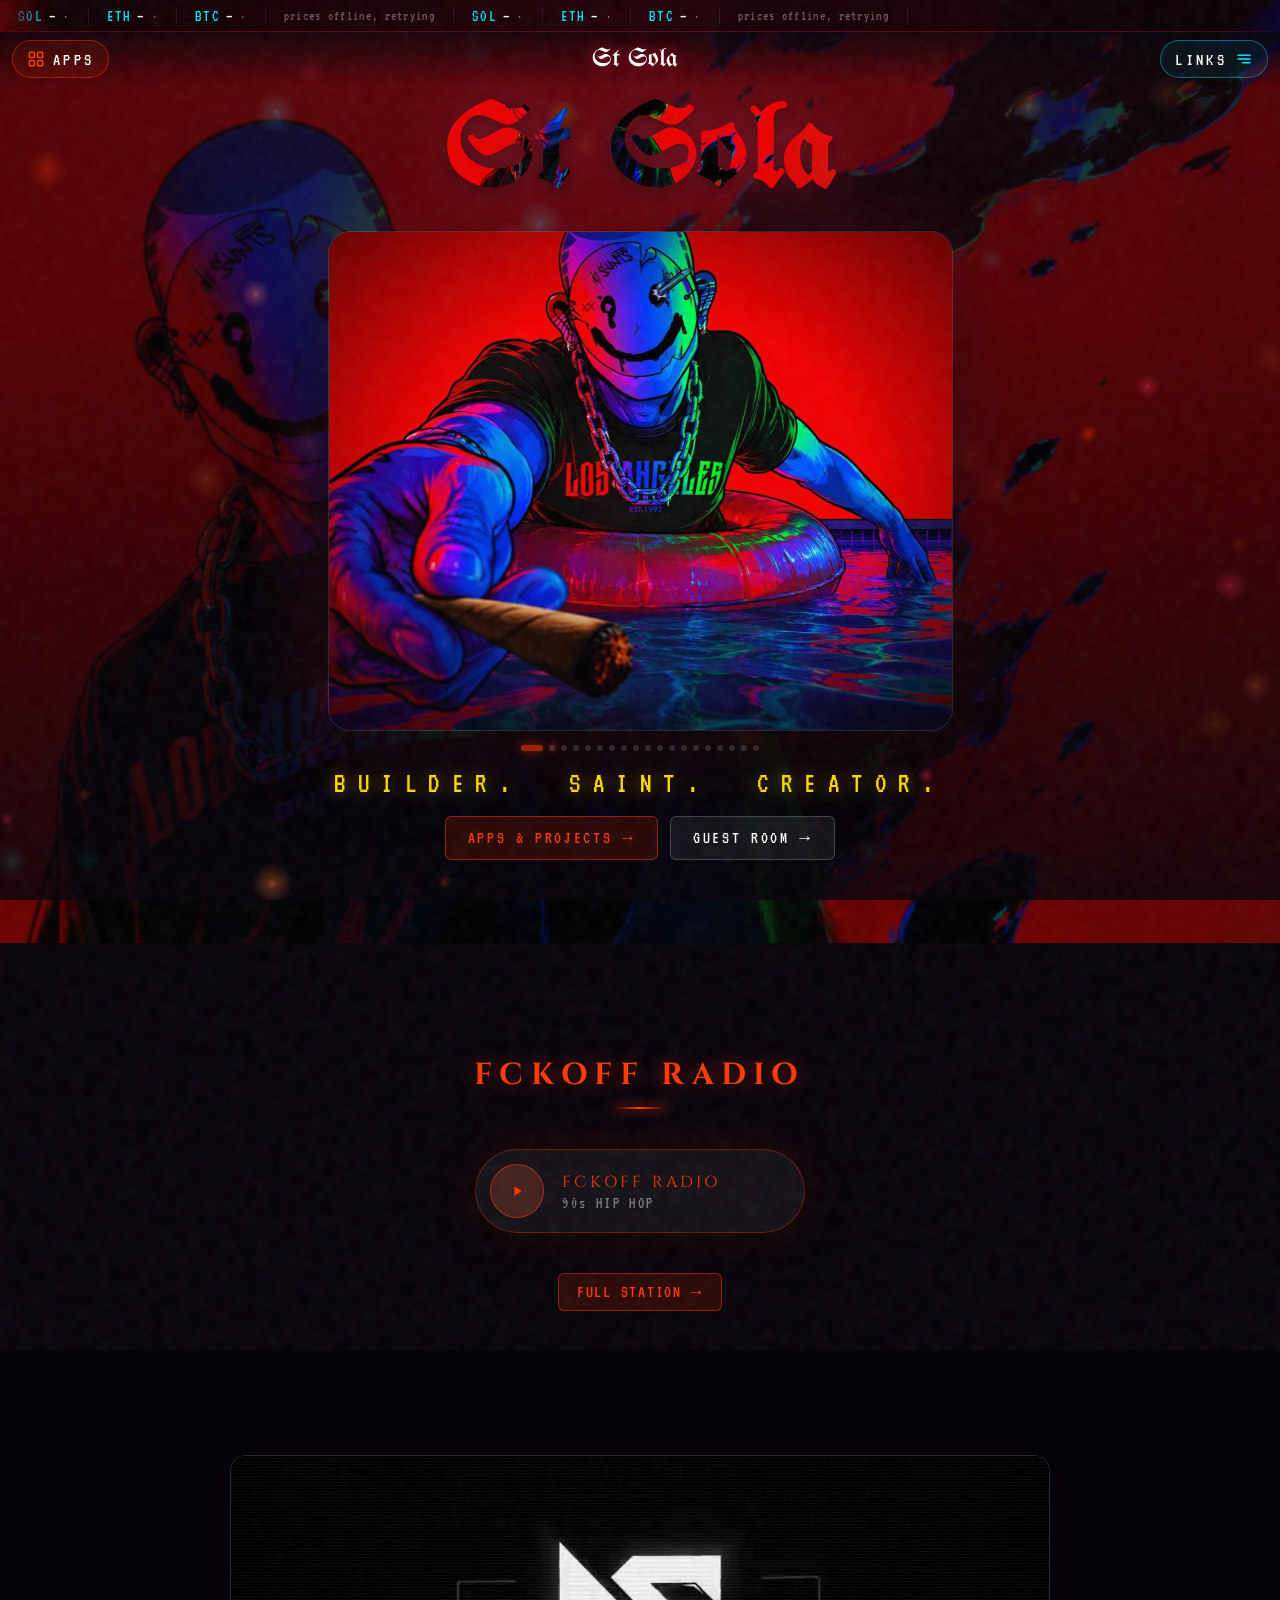
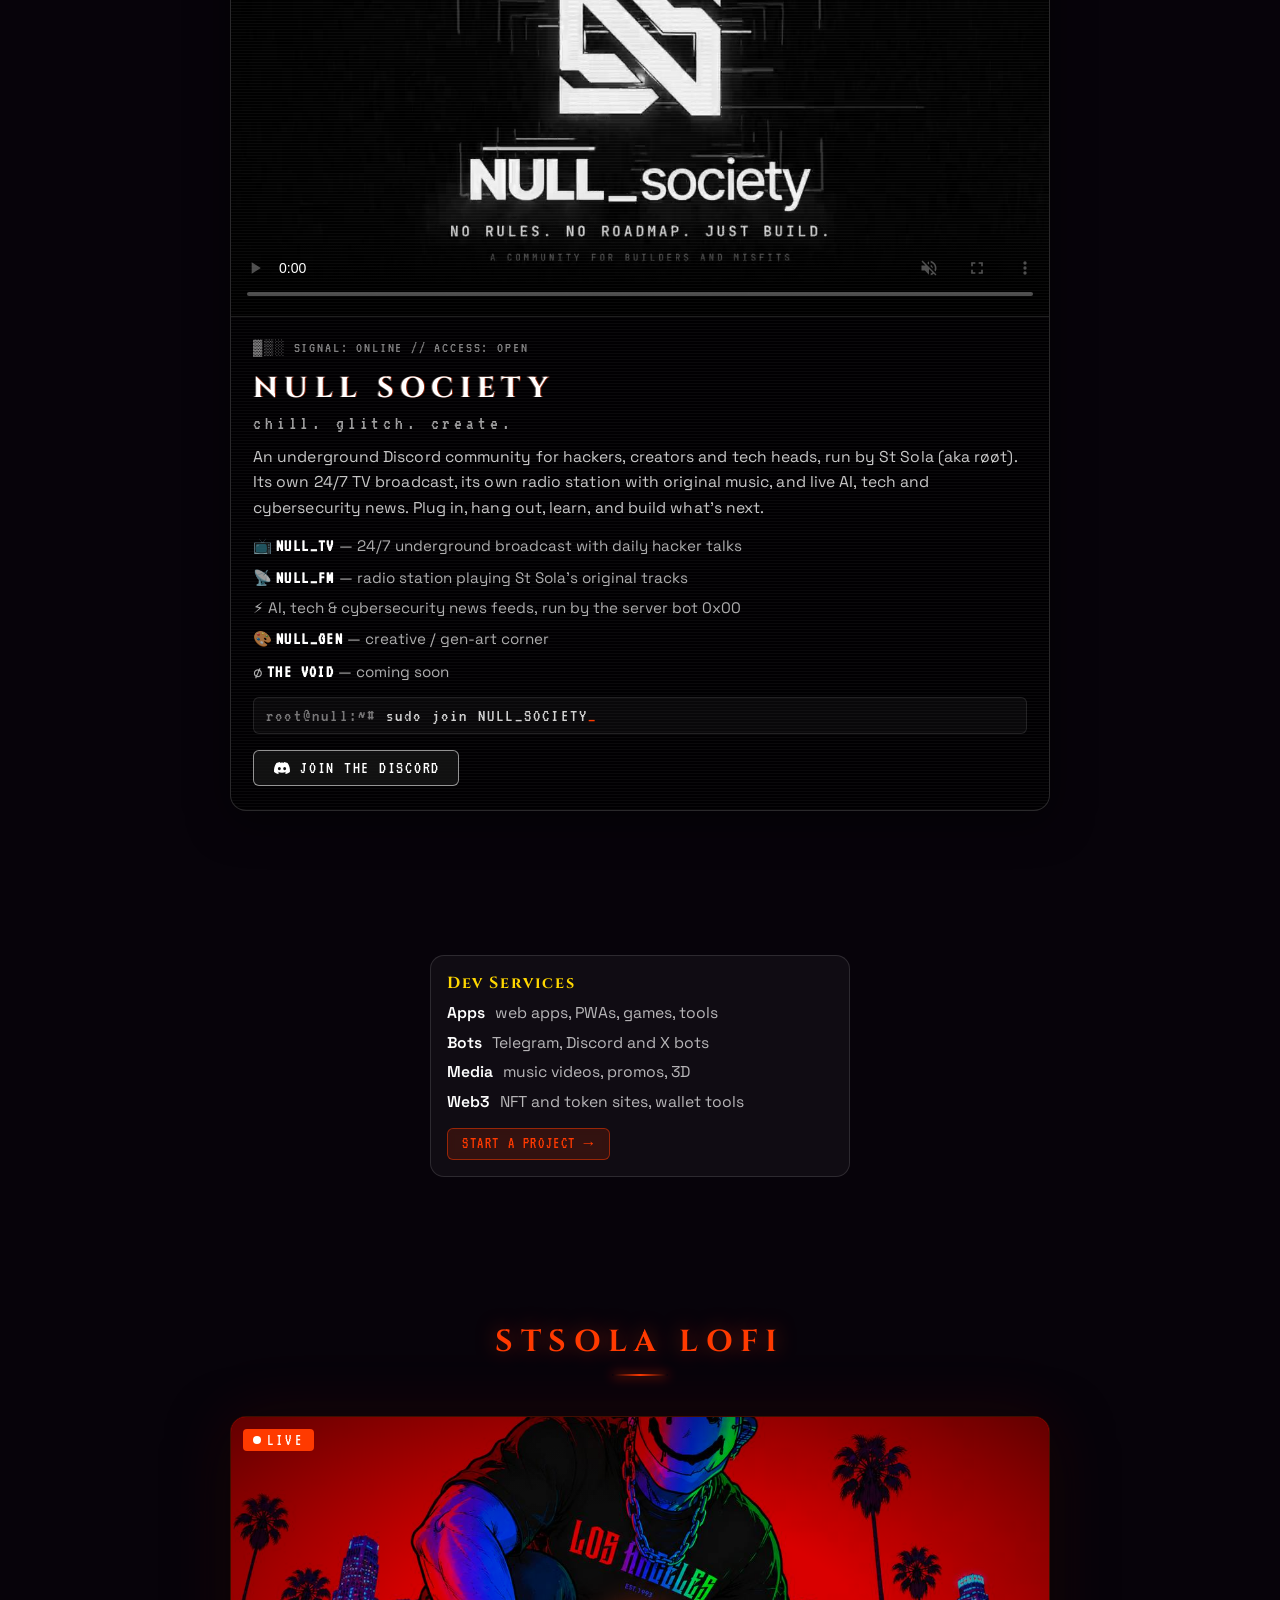
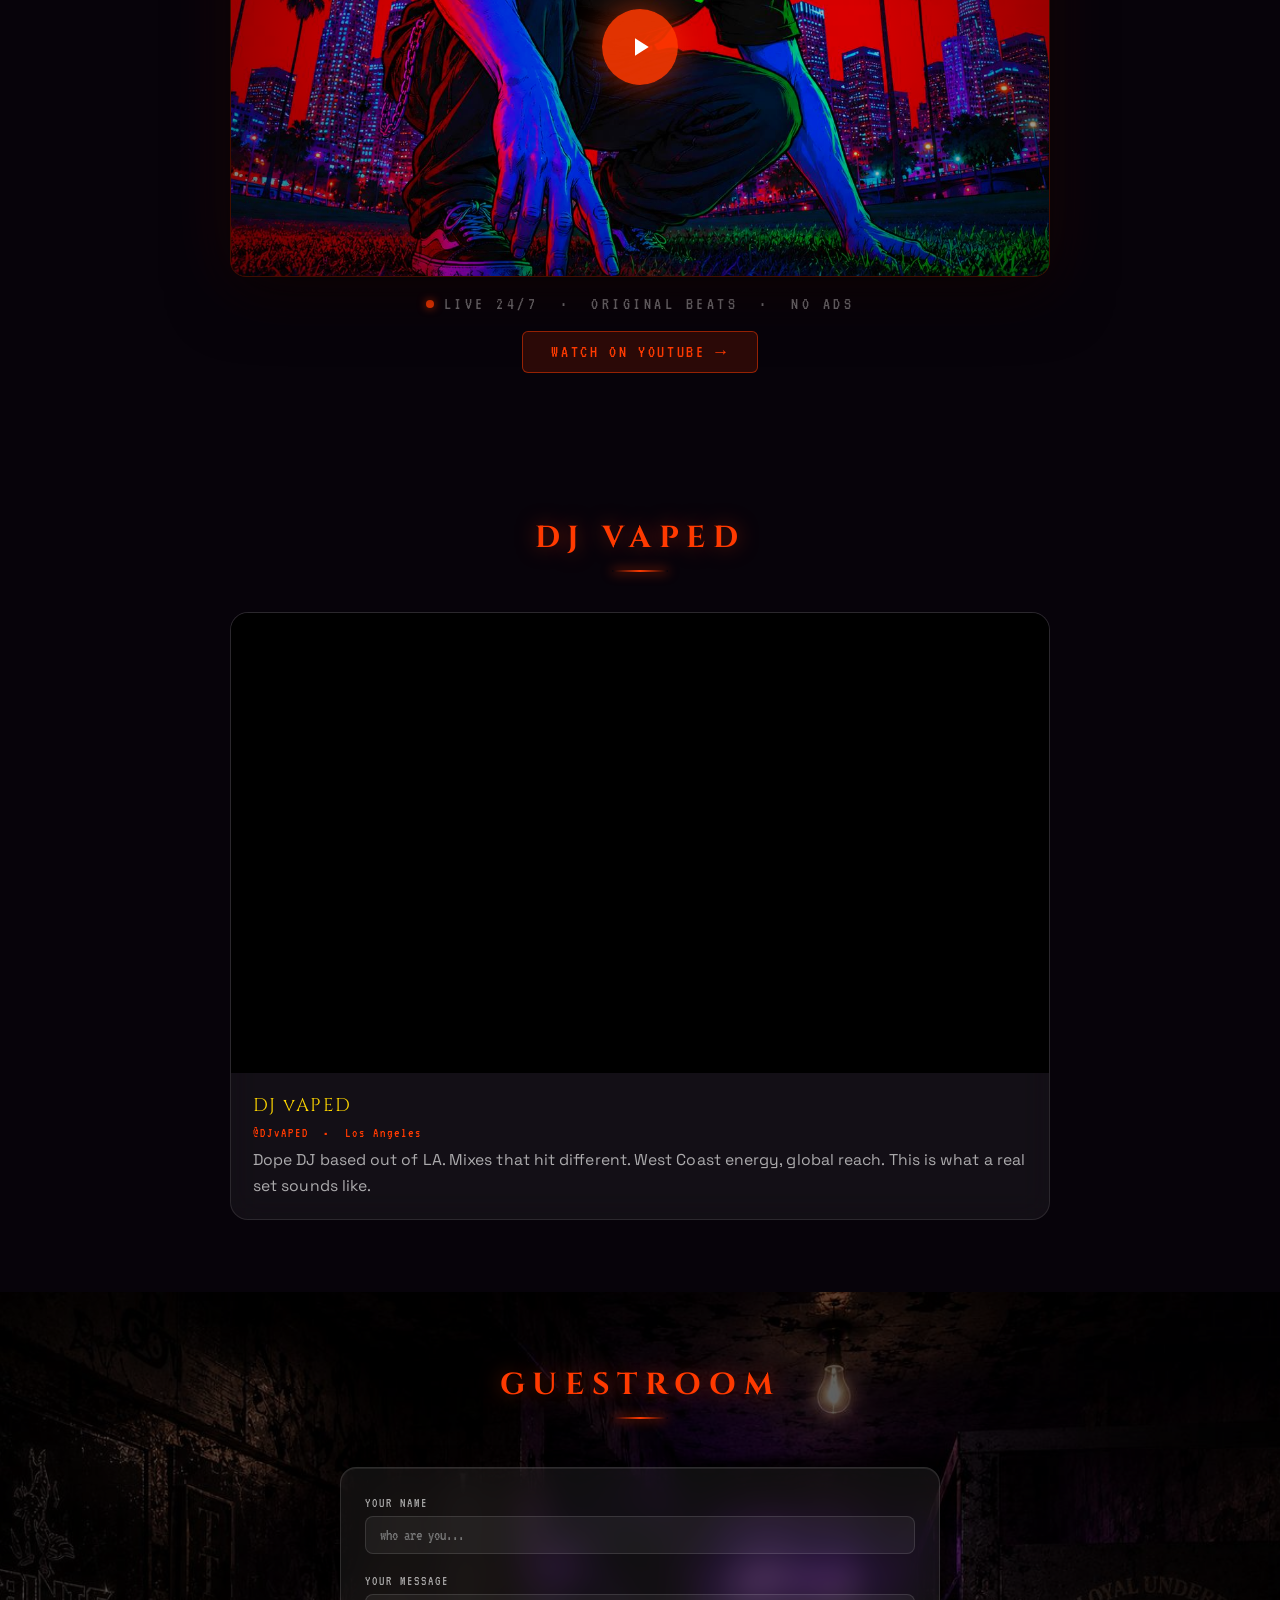
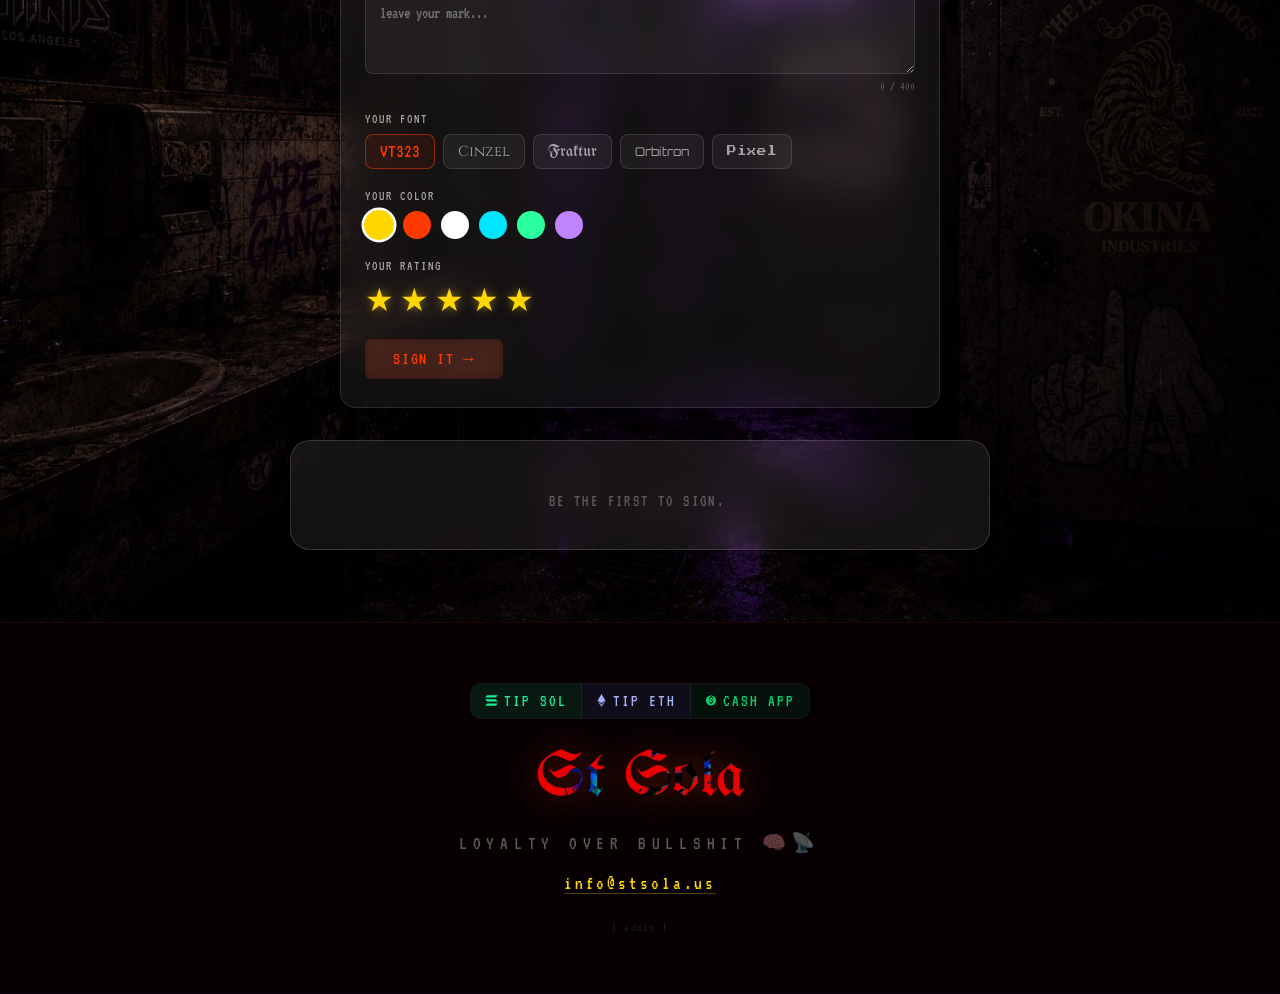
==== index.html @ 9178babd "Bust browser cache for assets after broken deploy" ====
<!DOCTYPE html>

<html lang="en">
<head>
<meta charset="utf-8"/>
<meta content="width=device-width, initial-scale=1.0, viewport-fit=cover" name="viewport"/>
<title>St Sola — Loyalty Over Bullshit</title>
<meta content="Builder. Saint. Creator. Security tools, degen plays, bots &amp; more." name="description"/>
<meta content="#07030a" name="theme-color"/>
<!-- Open Graph -->
<meta content="St Sola — Loyalty Over Bullshit" property="og:title"/>
<meta content="Builder. Saint. Creator. Security tools, degen plays, bots &amp; more." property="og:description"/>
<meta content="https://stsola.com/assets/hero-bg.jpg" property="og:image"/>
<meta content="https://stsola.com/" property="og:url"/>
<meta content="website" property="og:type"/>
<!-- Twitter / X Card -->
<meta content="summary_large_image" name="twitter:card"/>
<meta content="St Sola — Loyalty Over Bullshit" name="twitter:title"/>
<meta content="Builder. Saint. Creator. Security tools, degen plays, bots &amp; more." name="twitter:description"/>
<meta content="https://stsola.com/assets/hero-bg.jpg" name="twitter:image"/>
<!-- Google Analytics -->
<!-- Google tag (gtag.js) -->
<script async="" src="https://www.googletagmanager.com/gtag/js?id=G-QTEKXNP9S3"></script>
<script>
    window.dataLayer = window.dataLayer || [];
    function gtag(){dataLayer.push(arguments);}
    gtag('js', new Date());
    gtag('config', 'G-QTEKXNP9S3');
  </script>
<link href="https://fonts.googleapis.com" rel="preconnect"/>
<link crossorigin="" href="https://fonts.gstatic.com" rel="preconnect"/>
<link crossorigin="" href="https://api.coingecko.com" rel="preconnect"/>
<link as="image" href="assets/saint-pool.jpg?v=r1027" rel="preload"/>
<link as="style" href="https://fonts.googleapis.com/css2?family=UnifrakturMaguntia&amp;family=VT323&amp;family=Cinzel:wght@700;900&amp;family=Orbitron:wght@700;900&amp;family=Press+Start+2P&amp;family=Space+Grotesk:wght@400;500;600&amp;display=swap" rel="preload"/>
<link href="https://fonts.googleapis.com/css2?family=UnifrakturMaguntia&amp;family=VT323&amp;family=Cinzel:wght@700;900&amp;family=Orbitron:wght@700;900&amp;family=Press+Start+2P&amp;family=Space+Grotesk:wght@400;500;600&amp;display=swap" media="print" onload="this.media='all'" rel="stylesheet"/>
<noscript><link href="https://fonts.googleapis.com/css2?family=UnifrakturMaguntia&amp;family=VT323&amp;family=Cinzel:wght@700;900&amp;family=Orbitron:wght@700;900&amp;family=Press+Start+2P&amp;family=Space+Grotesk:wght@400;500;600&amp;display=swap" rel="stylesheet"/></noscript>
<link href="assets/app.css?v=r1027" rel="stylesheet"/>
</head>
<body>
<a class="skip-link" href="#main">Skip to content</a>
<!-- CRYPTO TICKER -->
<div aria-label="Live crypto prices" id="crypto-ticker" role="marquee">
<div class="ticker-track" id="ticker-track">
<span class="ticker-item"><span class="ticker-sym">SOL</span><span class="ticker-price">…</span></span>
<span class="ticker-item"><span class="ticker-sym">ETH</span><span class="ticker-price">…</span></span>
<span class="ticker-item"><span class="ticker-sym">BTC</span><span class="ticker-price">…</span></span>
</div>
</div>
<!-- TOP BAR -->
<header class="topbar" id="topbar">
<button aria-controls="menuLeft" aria-expanded="false" aria-label="Open apps and projects menu" class="menu-btn menu-btn-left" id="openLeft">
<svg fill="none" height="18" stroke="currentColor" stroke-linecap="round" stroke-width="2" viewbox="0 0 24 24" width="18"><rect height="7" rx="1.5" width="7" x="3" y="3"></rect><rect height="7" rx="1.5" width="7" x="14" y="3"></rect><rect height="7" rx="1.5" width="7" x="3" y="14"></rect><rect height="7" rx="1.5" width="7" x="14" y="14"></rect></svg>
<span>APPS</span>
</button>
<a aria-label="St Sola home" class="topbar-logo" href="#hero">St Sola</a>
<button aria-controls="menuRight" aria-expanded="false" aria-label="Open links, socials and dev login menu" class="menu-btn menu-btn-right" id="openRight">
<span>LINKS</span>
<svg fill="none" height="18" stroke="currentColor" stroke-linecap="round" stroke-width="2" viewbox="0 0 24 24" width="18"><path d="M4 7h16M4 12h16M10 17h10"></path></svg>
</button>
</header>
<!-- FIXED CHARACTER BACKGROUND -->
<img alt="" class="bg-char" fetchpriority="low" src="assets/hero-bg.jpg?v=r1027"/>
<div class="bg-overlay"></div>
<canvas aria-hidden="true" id="neon-field"></canvas>
<div aria-hidden="true" class="grain"></div>
<!-- SWIPE HINT EDGES -->
<div aria-hidden="true" class="edge-hint edge-hint-left"></div>
<div aria-hidden="true" class="edge-hint edge-hint-right"></div>
<!-- MENU OVERLAY -->
<div aria-hidden="true" class="menu-overlay" id="menuOverlay"></div>
<!-- ══ LEFT MENU: APPS / TOOLS / PROJECTS ══ -->
<aside aria-hidden="true" aria-label="Apps, tools and projects" aria-modal="true" class="side-menu side-left" id="menuLeft" role="dialog" tabindex="-1">
<div class="menu-head">
<div class="menu-kicker">ST SOLA // APPS</div>
<div class="menu-title">Apps &amp; Projects</div>
<button aria-label="Close menu" class="menu-close" data-close-menu="">✕</button>
</div>
<div class="menu-tools">
<label class="m-search-wrap"><svg fill="none" height="16" stroke="currentColor" stroke-width="2" viewbox="0 0 24 24" width="16"><circle cx="11" cy="11" r="7"></circle><path d="m20 20-3.5-3.5"></path></svg>
<input aria-label="Search apps and projects" autocomplete="off" id="menuSearch" placeholder="search apps, tools, games…" type="search"/></label>
<div class="m-chips" id="menuChips"><button class="m-chip active" data-filter="all" type="button">All</button><button class="m-chip" data-filter="tips" type="button">Tips</button><button class="m-chip" data-filter="security" type="button">Security</button><button class="m-chip" data-filter="degen" type="button">Degen</button><button class="m-chip" data-filter="tools" type="button">Tools</button><button class="m-chip" data-filter="art" type="button">Art</button><button class="m-chip" data-filter="code" type="button">Code</button></div>
</div>
<div class="menu-scroll" id="menuLeftScroll">
<section aria-labelledby="mg-tips" class="m-group" data-group="tips">
<h3 class="m-group-title" id="mg-tips">Tip Jar</h3>
<div class="m-items"><div class="card m-item m-tips" data-cat="tips"><div class="card-name">Tip Jar</div><div class="card-desc">Show love. SOL, ETH, Cash App or card.</div><div class="tip-row"><button class="tip-btn tip-btn-sol" onclick="tipCopy('sol')" title="Tip with SOL">
<!-- Solana logo -->
<svg fill="none" height="13" viewbox="0 0 128 128" width="13" xmlns="http://www.w3.org/2000/svg">
<path d="M21.7 94.6a3.6 3.6 0 0 1 2.5-1H123a1.8 1.8 0 0 1 1.3 3.1L105.9 115a3.6 3.6 0 0 1-2.5 1H4.6a1.8 1.8 0 0 1-1.3-3.1l18.4-18.3ZM21.7 13a3.6 3.6 0 0 1 2.5-1H123a1.8 1.8 0 0 1 1.3 3L105.9 33.4a3.6 3.6 0 0 1-2.5 1H4.6A1.8 1.8 0 0 1 3.3 31L21.7 13ZM105.9 53.6a3.6 3.6 0 0 0-2.5-1H4.6a1.8 1.8 0 0 0-1.3 3.1L21.7 74a3.6 3.6 0 0 0 2.5 1H123a1.8 1.8 0 0 0 1.3-3.1L105.9 53.6Z" fill="#14f195"></path>
</svg>
      TIP SOL
    </button><button class="tip-btn tip-btn-eth" onclick="tipCopy('eth')" title="Tip with ETH">
<svg fill="none" height="13" viewbox="0 0 32 52" width="11" xmlns="http://www.w3.org/2000/svg">
<path d="M16 0L0 26.5l16 9.5 16-9.5L16 0Z" fill="#a8b4f8"></path>
<path d="M16 39.5L0 30l16 22 16-22-16 9.5Z" fill="#a8b4f8" opacity=".7"></path>
</svg>
      TIP ETH
    </button><a class="tip-btn tip-btn-cash" href="https://cash.app/$StSola" rel="noopener" target="_blank" title="Tip with Cash App">
<!-- Cash App $ -->
<svg fill="none" height="13" viewbox="0 0 24 24" width="12" xmlns="http://www.w3.org/2000/svg">
<path d="M12 2C6.48 2 2 6.48 2 12s4.48 10 10 10 10-4.48 10-10S17.52 2 12 2Zm1 15.93V19h-2v-1.07A4.01 4.01 0 0 1 8 14h2c0 1.1.9 2 2 2s2-.9 2-2c0-1.1-.9-2-2-2a4 4 0 0 1 0-8V3h2v1.07A4.01 4.01 0 0 1 16 8h-2c0-1.1-.9-2-2-2s-2 .9-2 2 .9 2 2 2a4 4 0 0 1 0 8Z" fill="#00d46e"></path>
</svg>
      CASH APP
    </a><a class="tip-btn tip-btn-card" data-stripe="" href="https://buy.stripe.com/9B628k85aaaBcQ725Y2cg03" rel="noopener" target="_blank" title="Pay with card (Stripe)">
<!-- card -->
<svg fill="none" height="13" viewbox="0 0 24 24" width="14" xmlns="http://www.w3.org/2000/svg">
<path d="M3 5h18a1 1 0 0 1 1 1v12a1 1 0 0 1-1 1H3a1 1 0 0 1-1-1V6a1 1 0 0 1 1-1Zm-1 4v2h20V9H2Zm3 6v1.5h5V15H5Z" fill="#a78bff"></path>
</svg>
      CARD
    </a></div></div></div>
</section>
<section aria-labelledby="mg-security" class="m-group" data-group="security">
<h3 class="m-group-title" id="mg-security">Security Tools</h3>
<div class="m-items"><div class="card m-item" data-cat="apps">
<div class="card-name">NFTstack</div>
<div class="card-desc">Free directory of every NFT tool. Updated daily. nftstack.net</div>
<a class="card-link" href="https://nftstack.net" rel="noopener" target="_blank">NFTSTACK.NET →</a>
</div><div class="card m-item" data-cat="apps">
<div class="card-name">Saint Watch</div>
<div class="card-desc">Web3 wallet security monitoring. Approval guard, drain watch, bridge watch. Your on-chain bodyguard.</div>
<a class="card-link" href="https://saintwatch.com" rel="noopener" target="_blank">VISIT →</a>
</div><div class="card m-item" data-cat="apps">
<div class="card-name">Saint Shield</div>
<div class="card-desc">Chrome extension. AI-powered crypto scam blocker. Detects rug pulls, phishing, and fake NFT sites before you get got.</div>
<a class="card-link" href="https://chromewebstore.google.com/detail/saint-shield/fpkagjdfdfcngcigobfnibmfnmefbhbe" rel="noopener" target="_blank">ADD TO CHROME →</a>
</div><div class="card m-item" data-cat="apps">
<div class="card-name">PNL3</div>
<div class="card-desc">Real wallet P&amp;L tracker. Ethereum and Solana. Crypto and NFTs. Any timeframe. No account, no signature, no cost. Paste any address and see the real numbers.</div>
<a class="card-link" href="https://pnl3.saintsola13.workers.dev" rel="noopener" target="_blank">LAUNCH →</a>
</div></div>
</section>
<section aria-labelledby="mg-degen" class="m-group" data-group="degen">
<h3 class="m-group-title" id="mg-degen">Degen Plays &amp; Entertainment</h3>
<div class="m-items"><div class="card m-item" data-cat="degen">
<div class="card-name">Trap Wars</div>
<div class="card-desc">PVP trading battles on Solana. Best trader wins the pot. Squads Protocol escrow. No mercy.</div>
<a class="card-link" href="https://trapwars.win" rel="noopener" target="_blank">ENTER →</a>
</div><div class="card m-item" data-cat="degen">
<div class="card-name">HangMeng 🎮</div>
<div class="card-desc">Neon hangman with West Coast vibes. Solo or two-player. Share invite codes. Music. Confetti when you win.</div>
<a class="card-link" href="https://hangmeng.pages.dev" rel="noopener" target="_blank">PLAY →</a>
</div><div class="card m-item" data-cat="degen">
<div class="card-name">Saint Runner</div>
<div class="card-desc">Don't get busted by 5-0. Run, Saint, run.</div>
<a class="card-link" href="https://saintsrunner.pages.dev/" rel="noopener" target="_blank">RUN →</a>
</div><div class="card m-item" data-cat="degen">
<div class="card-name">Telegram Sticker Maker</div>
<div class="card-desc">ClawHub skill. Turn any image into a Telegram sticker pack. Background removal, resize, animate. One command.</div>
<a class="card-link" href="https://clawhub.ai/saintsola13/telegram-stickers" rel="noopener" target="_blank">GET SKILL →</a>
</div><div class="card m-item" data-cat="degen">
<div class="card-name">OkinaGalleria</div>
<div class="card-desc">A curated gallery of Bryan Vee's art. The visionary behind Saints of LA, Chumpz, and HMN5. Pure art. On-chain. Unfiltered.</div>
<a class="card-link" href="https://okinagalleria.xyz" rel="noopener" target="_blank">VIEW →</a>
</div><div class="card m-item" data-cat="degen">
<div class="card-name">M4SK</div>
<div class="card-desc">Web face-mask studio. Drop any photo on your face in real time. Mouth moves. Eyes blink. Record and save. No app needed.</div>
<a class="card-link" href="https://masklab.saintsola13.workers.dev" rel="noopener" target="_blank">LAUNCH →</a>
</div><div class="card m-item" data-cat="degen">
<div class="card-name">FCKOFF Radio</div>
<div class="card-desc">90s hip hop internet radio. West Coast. Old school. No ads. No German news.</div>
<a class="card-link" href="https://fckoff-radio.pages.dev/" rel="noopener" target="_blank">TUNE IN →</a>
</div><div class="card m-item" data-cat="degen">
<div class="card-name">It Couldn't Be</div>
<div class="card-desc">Mystery game. You'll see.</div>
<a class="card-link" href="https://it-couldnt-be.netlify.app/" rel="noopener" target="_blank">PLAY →</a>
</div><div class="card m-item" data-cat="degen">
<div class="card-name">Vibeulizer</div>
<div class="card-desc">Visual effects generator. Turn the vibe up.</div>
<a class="card-link" href="https://vibeulizer.netlify.app/" rel="noopener" target="_blank">VIBE →</a>
</div><div class="card m-item" data-cat="degen">
<div class="card-name">The Lower Left</div>
<div class="card-desc">Screen saver. Hypnotic. Just let it run.</div>
<a class="card-link" href="https://thelowerleft.netlify.app/" rel="noopener" target="_blank">WATCH →</a>
</div></div>
</section>
<section aria-labelledby="mg-tools" class="m-group" data-group="tools">
<h3 class="m-group-title" id="mg-tools">Creative Tools</h3>
<div class="m-items"><div class="card m-item" data-cat="tools">
<div class="card-name">NFT F3TCH</div>
<div class="card-desc">Wallet NFT viewer. Connect or paste any address and see your full NFT collection across chains. Clean. Fast. Free.</div>
<a class="card-link" href="https://nft-f3tch.pages.dev" rel="noopener" target="_blank">VIEW →</a>
</div><div class="card m-item" data-cat="tools">
<div class="card-name">NFT Grid</div>
<div class="card-desc">Photo collage tool. Upload up to 100 photos and choose your center pic.</div>
<a class="card-link" href="https://grid.saintsola13.workers.dev/" rel="noopener" target="_blank">VIEW →</a>
</div><div class="card m-item" data-cat="tools">
<div class="card-name">QR Studio</div>
<div class="card-desc">Custom QR code generator. Style it, brand it, download it.</div>
<a class="card-link" href="https://qrstudiov2.netlify.app/" rel="noopener" target="_blank">USE IT →</a>
</div><div class="card m-item" data-cat="tools">
<div class="card-name">Saints Relic Generator</div>
<div class="card-desc">Generate your Saints relic. On-chain energy, off-chain vibes.</div>
<a class="card-link" href="https://saints-relic-generator.netlify.app/" rel="noopener" target="_blank">GENERATE →</a>
</div><div class="card m-item" data-cat="tools">
<div class="card-name">NULL_BANNER</div>
<div class="card-desc">Type your words into glitched word-portrait banners.</div>
<a class="card-link" href="https://null-banner.pages.dev" rel="noopener" target="_blank">LAUNCH →</a>
</div><div class="card m-item" data-cat="tools">
<div class="card-name">Frequency Lab</div>
<div class="card-desc">Sound frequency explorer. Solfeggio tones, binaural beats, and a precision audio lab. Put on headphones and go deep.</div>
<a class="card-link" href="https://frequency-lab.pages.dev" rel="noopener" target="_blank">EXPLORE →</a>
</div></div>
</section>

<section aria-labelledby="mg-art" class="m-group" data-group="art">
<h3 class="m-group-title" id="mg-art">St Sola Art</h3>
<div class="m-items"><div class="card m-item" data-cat="art"><div class="card-name">OBJKT</div><div class="card-desc">St Sola art on OBJKT (Tezos).</div><a class="card-link" href="https://objkt.com/profile/tz1i6JL2r2cpwq2gf23RrCdGaqobbj4KYGY1" rel="noopener" style="font-size:1.2rem;padding:12px 32px;letter-spacing:0.15em" target="_blank">OBJKT →</a></div></div>
</section>
<section aria-labelledby="mg-code" class="m-group" data-group="code">
<h3 class="m-group-title" id="mg-code">Code for Sale</h3>
<div class="m-items"><div class="card m-item" data-cat="code" style="border-color:rgba(255,215,0,0.18);">
<div class="card-name" style="color:#ffd700">Flux Protocol</div>
<div class="card-desc" id="fluxTeaser">NFT collateral infrastructure. Production-ready Solidity. Click to learn what it does.</div>
<div id="fluxDetail" style="display:none;color:rgba(255,255,255,0.75);font-size:1rem;line-height:1.7">
            Flux Protocol is a full NFT-backed lending infrastructure layer built in Solidity. Holders lock their NFTs as collateral and borrow WETH against them without selling. Collections integrate once. The architecture handles escrow, loan origination, floor-price oracle, fixed-term repayment, permissionless liquidation, and protocol treasury. Four contracts. Audited. Ready to deploy or extend.
            <br/><br/>
<span style="color:#ffd700;font-size:0.95rem;letter-spacing:0.08em">Serious inquiries only.</span>
</div>
<div style="display:flex;gap:12px;flex-wrap:wrap">
<button class="card-link" id="fluxBtn" onclick="toggleFlux()" style="background:rgba(255,215,0,0.1);border-color:rgba(255,215,0,0.45);color:#ffd700;cursor:pointer">WHAT IS IT? →</button>
<a class="card-link" href="mailto:info@stsola.us?subject=Flux Protocol" style="background:rgba(255,58,0,0.1)">INQUIRE →</a>
</div>
</div></div>
</section>


<p class="m-empty" hidden="" id="menuEmpty">Nothing matches. Try another word.</p>
</div>
</aside>
<!-- ══ RIGHT MENU: DEV LOGIN / SOCIALS / LINKS / CONTACT ══ -->
<aside aria-hidden="true" aria-label="Dev login, socials, community, bots and contact" aria-modal="true" class="side-menu side-right" id="menuRight" role="dialog" tabindex="-1">
<div class="menu-head">
<div class="menu-kicker">ST SOLA // CONNECT</div>
<div class="menu-title">Connect</div>
<button aria-label="Close menu" class="menu-close" data-close-menu="">✕</button>
</div>
<div class="menu-scroll">
<button aria-label="Dev login, admin panel" class="dev-login card" onclick="menuCloseAll();adminToggle()" type="button">
<span class="r-dev-ic"><svg fill="none" height="18" stroke="currentColor" stroke-linecap="round" stroke-width="2" viewbox="0 0 24 24" width="18"><rect height="11" rx="2" width="16" x="4" y="10"></rect><path d="M8 10V7a4 4 0 0 1 8 0v3"></path></svg></span>
<span class="r-dev-txt"><span class="card-name">DEV LOGIN</span><span class="card-desc">Admin panel</span></span><span class="card-link">ENTER →</span>
</button>
<section class="m-group r-group" id="socials"><h3 class="m-group-title">Socials</h3><div class="m-items"><div class="card r-card"><div class="r-card-top"><div class="card-name">X</div><span class="r-tag">Official</span></div><div class="r-handle">@StSola</div><a class="card-link" href="https://x.com/StSola" rel="noopener" target="_blank">FOLLOW ON X →</a></div><div class="card r-card"><div class="r-card-top"><div class="card-name">Telegram</div><span class="r-tag">Official</span></div><div class="r-handle">@St_Sola</div><a class="card-link" href="https://t.me/St_Sola" rel="noopener" target="_blank">JOIN ON TELEGRAM →</a></div><div class="card r-card"><div class="r-card-top"><div class="card-name">Instagram</div><span class="r-tag">Official</span></div><div class="r-handle">@s.t.sola</div><a class="card-link" href="https://instagram.com/s.t.sola" rel="noopener" target="_blank">FOLLOW ON IG →</a></div><div class="card r-card"><div class="r-card-top"><div class="card-name">YouTube</div><span class="r-tag">Official</span></div><div class="r-handle">@St_Sola</div><a class="card-link" href="https://youtube.com/@St_Sola" rel="noopener" target="_blank">SUBSCRIBE →</a></div></div></section>
<section class="m-group r-group"><h3 class="m-group-title">Community</h3><div class="m-items"><div class="card r-card"><div class="r-card-top"><div class="card-name">Saints of LA</div><span class="r-tag">X</span></div><div class="r-handle">@saintsoflanft</div><a class="card-link" href="https://x.com/saintsoflanft" rel="noopener" target="_blank">FOLLOW ON X →</a></div><div class="card r-card"><div class="r-card-top"><div class="card-name">STZY Ape Gang</div><span class="r-tag">X</span></div><div class="r-handle">@Stzyapegang</div><a class="card-link" href="https://x.com/Stzyapegang" rel="noopener" target="_blank">FOLLOW ON X →</a></div><div class="card r-card"><div class="r-card-top"><div class="card-name">HMN5</div><span class="r-tag">X</span></div><div class="r-handle">@HMN5_NFT</div><a class="card-link" href="https://x.com/HMN5_NFT" rel="noopener" target="_blank">FOLLOW ON X →</a></div><div class="card r-card"><div class="r-card-top"><div class="card-name">Chumpz on Ape</div><span class="r-tag">X</span></div><div class="r-handle">@Chumpzonape</div><a class="card-link" href="https://x.com/Chumpzonape" rel="noopener" target="_blank">FOLLOW ON X →</a></div><div class="card r-card"><div class="r-card-top"><div class="card-name">ITIA</div><span class="r-tag">X</span></div><div class="r-handle">@ithinkitsart</div><a class="card-link" href="https://x.com/ithinkitsart" rel="noopener" target="_blank">FOLLOW ON X →</a></div></div></section>
<section class="m-group r-group"><h3 class="m-group-title">Bots</h3><div class="m-items"><div class="card r-card"><div class="r-card-top"><div class="card-name">Sainthood Bot</div><span class="r-tag">Telegram</span></div><div class="card-desc">Runs the Saints on Telegram: verifies Saints of LA holders for the OG Saint badge, posts every $FCKOFF buy and sell live with Solscan links, and keeps the /hodl board. Tip $FCKOFF in the group, or catch tips straight from St Sola's X posts once you /linkx your account.</div><a class="card-link" href="https://t.me/Saint_hood_bot" rel="noopener" target="_blank">OPEN BOT →</a></div><div class="card r-card"><div class="r-card-top"><div class="card-name">X / Twitter Bot</div><span class="r-tag">X</span></div><div class="card-desc">@StCyph3r — automated Saints of LA NFT sales alerts and daily posts. Runs on the VPS, fires every sale in real time.</div><a class="card-link" href="https://twitter.com/StCyph3r" rel="noopener" target="_blank">@STCYPH3R →</a></div></div></section>
<section class="m-group r-group"><h3 class="m-group-title">Contact</h3><div class="m-items"><div class="card r-card"><div class="card-name">Email</div><div class="card-desc">Collabs, questions, or Code for Sale inquiries (Flux Protocol in the Apps menu). Or DM on any of the socials above.</div><a class="card-link r-mail" href="mailto:info@stsola.us">info@stsola.us</a></div></div></section>
</div>
</aside>
<!-- ALL CONTENT SCROLLS OVER CHARACTER -->
<main class="scroll-root" id="main">
<!-- ══ HERO ══ -->
<section id="hero">
<h1 class="name-cutout">St Sola</h1>
<div class="stage" id="stage">
<div aria-label="Saint art" aria-roledescription="carousel" class="photo-frame" id="photoFrame">
<figure class="slide active"><img alt="Saint art" decoding="async" fetchpriority="high" src="assets/saint-pool.jpg?v=r1027"/></figure><figure class="slide"><img alt="Saint art" data-src="assets/saint-tia.jpg?v=r1027" decoding="async"/></figure><figure class="slide"><img alt="Saint art" data-src="assets/saint-losangeles.jpg?v=r1027" decoding="async"/></figure><figure class="slide"><img alt="Saint art" data-src="assets/saint-skater.jpg?v=r1027" decoding="async"/></figure><figure class="slide"><img alt="Saint art" data-src="assets/img1.jpg?v=r1027" decoding="async"/></figure><figure class="slide"><img alt="Saint art" data-src="assets/img2.jpg?v=r1027" decoding="async"/></figure><figure class="slide"><img alt="Saint art" data-src="assets/img3.jpg?v=r1027" decoding="async"/></figure><figure class="slide"><img alt="Saint art" data-src="assets/img4.jpg?v=r1027" decoding="async"/></figure><figure class="slide"><img alt="Saint art" data-src="assets/img5.jpg?v=r1027" decoding="async"/></figure><figure class="slide"><img alt="Saint art" data-src="assets/img6.jpg?v=r1027" decoding="async"/></figure><figure class="slide"><img alt="Saint art" data-src="assets/photo1.jpg?v=r1027" decoding="async"/></figure><figure class="slide"><img alt="Saint art" data-src="assets/photo2.jpg?v=r1027" decoding="async"/></figure><figure class="slide"><img alt="Saint art" data-src="assets/photo3.jpg?v=r1027" decoding="async"/></figure><figure class="slide"><img alt="Saint art" data-src="assets/photo4.jpg?v=r1027" decoding="async"/></figure><figure class="slide"><img alt="Saint art" data-src="assets/photo5.jpg?v=r1027" decoding="async"/></figure><figure class="slide"><img alt="Saint art" data-src="assets/saint-lowrider.jpg?v=r1027" decoding="async"/></figure><figure class="slide"><img alt="Saint art" data-src="assets/saint-toast.jpg?v=r1027" decoding="async"/></figure><figure class="slide"><img alt="Saint art" data-src="assets/saint-tacos.jpg?v=r1027" decoding="async"/></figure><figure class="slide"><img alt="Saint art" data-src="assets/hero-bar.jpg?v=r1027" decoding="async"/></figure>
<div aria-hidden="true" class="frame-vignette"></div>
<div aria-hidden="true" class="frame-grain"></div>
<div aria-hidden="true" class="frame-glare"></div>
<button aria-label="Previous image" class="frame-nav frame-prev" id="framePrev">‹</button>
<button aria-label="Next image" class="frame-nav frame-next" id="frameNext">›</button>
</div>
<div class="frame-dots" id="frameDots"><button aria-label="Show image 1" class="dot active" data-i="0"></button><button aria-label="Show image 2" class="dot" data-i="1"></button><button aria-label="Show image 3" class="dot" data-i="2"></button><button aria-label="Show image 4" class="dot" data-i="3"></button><button aria-label="Show image 5" class="dot" data-i="4"></button><button aria-label="Show image 6" class="dot" data-i="5"></button><button aria-label="Show image 7" class="dot" data-i="6"></button><button aria-label="Show image 8" class="dot" data-i="7"></button><button aria-label="Show image 9" class="dot" data-i="8"></button><button aria-label="Show image 10" class="dot" data-i="9"></button><button aria-label="Show image 11" class="dot" data-i="10"></button><button aria-label="Show image 12" class="dot" data-i="11"></button><button aria-label="Show image 13" class="dot" data-i="12"></button><button aria-label="Show image 14" class="dot" data-i="13"></button><button aria-label="Show image 15" class="dot" data-i="14"></button><button aria-label="Show image 16" class="dot" data-i="15"></button><button aria-label="Show image 17" class="dot" data-i="16"></button><button aria-label="Show image 18" class="dot" data-i="17"></button><button aria-label="Show image 19" class="dot" data-i="18"></button></div>
</div>
<p class="hero-tagline">Builder.  Saint.  Creator.</p>
<div class="hero-ctas">
<button class="card-link cta" onclick="menuOpen('left')" type="button">APPS &amp; PROJECTS →</button>
<button class="card-link cta cta-ghost" onclick="document.getElementById('guestbook').scrollIntoView({behavior:'smooth'})">GUEST ROOM →</button>
</div>
<p aria-hidden="true" class="swipe-tip"><span>⟵ swipe for links</span><span>swipe for apps ⟶</span></p>
<div class="scroll-arrow" onclick="document.getElementById('radio').scrollIntoView({behavior:'smooth'})" style="margin-top:4px">
<span></span><span></span><span></span>
</div>
</section>
<!-- ══ FCKOFF RADIO ══ -->
<section class="section reveal" id="radio">
<h2 class="section-title">FCKOFF Radio</h2>
<div class="radio-player" id="radioPlayer">
<button aria-label="Play/Stop" class="radio-play-btn" id="radioBtn" onclick="toggleRadio()">
<!-- Play icon -->
<svg fill="currentColor" height="16" id="iconPlay" viewbox="0 0 24 24" width="16" xmlns="http://www.w3.org/2000/svg"><path d="M8 5v14l11-7z"></path></svg>
<!-- Stop icon -->
<svg fill="currentColor" height="14" id="iconStop" style="display:none" viewbox="0 0 24 24" width="14" xmlns="http://www.w3.org/2000/svg"><rect height="12" rx="2" width="12" x="6" y="6"></rect></svg>
</button>
<div class="radio-label">
<span class="radio-title">FCKOFF Radio</span>
<span class="radio-status" id="radioStatus">90s HIP HOP</span>
</div>
<div class="radio-bars" id="radioBars">
<span></span><span></span><span></span><span></span>
</div>
<div class="radio-vol-wrap" id="radioVolWrap">
<span class="radio-vol-icon">
<svg fill="currentColor" height="14" id="volIcon" viewbox="0 0 24 24" width="14" xmlns="http://www.w3.org/2000/svg">
<path d="M3 9v6h4l5 5V4L7 9H3zm13.5 3c0-1.77-1.02-3.29-2.5-4.03v8.05c1.48-.73 2.5-2.25 2.5-4.02z"></path>
</svg>
</span>
<input aria-label="Volume" class="radio-vol" id="radioVol" max="100" min="0" type="range" value="80"/>
</div>
</div>
<audio id="radioAudio" preload="none"></audio>
<a class="card-link" href="https://fckoff-radio.pages.dev/" rel="noopener" target="_blank">FULL STATION →</a>
</section>
<!-- ══ NULL SOCIETY ══ -->
<section aria-labelledby="ns-title" class="section reveal" id="null-society">
<div class="card ns-box">
<div class="homie-video ns-video">
<video autoplay="" controls="" loop="" muted="" playsinline="" poster="assets/null-society-poster.jpg?v=r1027" preload="metadata" src="assets/null-society.mp4?v=r1027"></video>
</div>
<div class="ns-body">
<p aria-hidden="true" class="ns-signal">▓▒░ SIGNAL: ONLINE // ACCESS: OPEN</p>
<h2 class="card-name ns-title" id="ns-title">NULL SOCIETY</h2>
<p class="ns-tag">chill. glitch. create.</p>
<p class="card-desc ns-desc">An underground Discord community for hackers, creators and tech heads, run by St Sola (aka røøt). Its own 24/7 TV broadcast, its own radio station with original music, and live AI, tech and cybersecurity news. Plug in, hang out, learn, and build what's next.</p>
<ul class="ns-list">
<li><span aria-hidden="true">📺</span> <strong>NULL_TV</strong> — 24/7 underground broadcast with daily hacker talks</li>
<li><span aria-hidden="true">📡</span> <strong>NULL_FM</strong> — radio station playing St Sola's original tracks</li>
<li><span aria-hidden="true">⚡</span> AI, tech &amp; cybersecurity news feeds, run by the server bot 0x00</li>
<li><span aria-hidden="true">🎨</span> <strong>NULL_GEN</strong> — creative / gen-art corner</li>
<li><span aria-hidden="true">∅</span> <strong>THE VOID</strong> — coming soon</li>
</ul>
<p class="ns-term"><span class="ns-prompt">root@null:~#</span> sudo join NULL_SOCIETY<span aria-hidden="true" class="ns-cursor">_</span></p>
<a class="card-link ns-join" href="https://discord.gg/Y7EGtJpaTU" rel="noopener" target="_blank"><svg aria-hidden="true" fill="currentColor" height="16" viewbox="0 0 24 24" width="20" xmlns="http://www.w3.org/2000/svg"><path d="M20.32 4.37a19.8 19.8 0 0 0-4.89-1.52.07.07 0 0 0-.08.04c-.21.37-.44.86-.6 1.24a18.3 18.3 0 0 0-5.49 0 12.6 12.6 0 0 0-.62-1.24.08.08 0 0 0-.08-.04 19.7 19.7 0 0 0-4.88 1.52.07.07 0 0 0-.03.03C.53 9.05-.32 13.58.1 18.06a.08.08 0 0 0 .03.06 19.9 19.9 0 0 0 5.99 3.03.08.08 0 0 0 .08-.03c.46-.63.87-1.3 1.22-2a.08.08 0 0 0-.04-.1 13.1 13.1 0 0 1-1.87-.9.08.08 0 0 1 0-.13l.37-.29a.07.07 0 0 1 .08-.01c3.93 1.79 8.18 1.79 12.06 0a.07.07 0 0 1 .08 0l.37.3a.08.08 0 0 1 0 .13c-.6.35-1.22.65-1.88.9a.08.08 0 0 0-.04.1c.36.7.77 1.37 1.22 2a.08.08 0 0 0 .08.03 19.8 19.8 0 0 0 6-3.03.08.08 0 0 0 .03-.06c.5-5.18-.84-9.67-3.55-13.66a.06.06 0 0 0-.03-.03ZM8.02 15.33c-1.18 0-2.16-1.09-2.16-2.42s.96-2.42 2.16-2.42c1.21 0 2.18 1.1 2.16 2.42 0 1.33-.96 2.42-2.16 2.42Zm7.97 0c-1.18 0-2.15-1.09-2.15-2.42s.95-2.42 2.15-2.42c1.21 0 2.18 1.1 2.16 2.42 0 1.33-.95 2.42-2.16 2.42Z"></path></svg> JOIN THE DISCORD</a>
</div>
</div>
</section>
<!-- ══ SERVICES ══ -->
<section aria-labelledby="svc-title" class="section reveal" id="services">
<div class="card svc-tile">
<h2 class="card-name svc-tile-title" id="svc-title">Dev Services</h2>
<ul class="svc-list">
<li><strong>Apps</strong> web apps, PWAs, games, tools</li>
<li><strong>Bots</strong> Telegram, Discord and X bots</li>
<li><strong>Media</strong> music videos, promos, 3D</li>
<li><strong>Web3</strong> NFT and token sites, wallet tools</li>
</ul>
<a class="card-link svc-start" href="/services">START A PROJECT →</a>
</div>
</section>
<!-- ══ STSOLA LOFI (live) ══ -->
<section class="section reveal" id="lofi">
<h2 class="section-title">StSola Lofi</h2>
<div class="embed-col">
<script>
          /* Lofi preview image: maxresdefault -> hqdefault -> local Saint art. YouTube serves a 120x90 grey placeholder for missing sizes, so treat that as a miss too. */
          function lofiThumbFallback(img) {
            var s = img.getAttribute('src') || '';
            if (s.indexOf('maxresdefault') !== -1) img.src = 'https://i.ytimg.com/vi/PCJgxw-EUG0/hqdefault.jpg';
            else if (s.indexOf('i.ytimg.com') !== -1) img.src = 'assets/saint-losangeles.jpg';
            else { img.onerror = null; img.style.visibility = 'hidden'; }
          }
          function lofiThumbCheck(img) { if (img.naturalWidth && img.naturalWidth <= 120 && (img.getAttribute('src') || '').indexOf('i.ytimg.com') !== -1) lofiThumbFallback(img); }
        </script>
<div class="video-shell live-shell" data-channel="UCM0VQMsczcwBvCvABQPSCVg" data-embed="PCJgxw-EUG0" id="lofiShell">
<a aria-label="StSola Lofi — Live Stream on YouTube" class="yt-facade" href="https://www.youtube.com/channel/UCM0VQMsczcwBvCvABQPSCVg/live" rel="noopener" target="_blank">
<img alt="StSola Lofi — Live Stream" decoding="async" loading="lazy" onerror="lofiThumbFallback(this)" onload="lofiThumbCheck(this)" src="https://i.ytimg.com/vi/PCJgxw-EUG0/maxresdefault.jpg"/>
<span class="yt-play"><svg fill="#fff" height="30" viewbox="0 0 24 24" width="30" xmlns="http://www.w3.org/2000/svg"><path d="M8 5v14l11-7z"></path></svg></span>
</a>
<span class="live-badge"><span class="live-dot"></span>LIVE</span>
</div>
<div class="live-meta">
<span class="live-dot"></span>
<span>LIVE 24/7  ·  ORIGINAL BEATS  ·  NO ADS</span>
</div>
<a class="card-link" href="https://www.youtube.com/channel/UCM0VQMsczcwBvCvABQPSCVg/live" rel="noopener" style="font-size:1.1rem;padding:10px 28px;letter-spacing:0.15em" target="_blank">WATCH ON YOUTUBE →</a>
</div>
</section>
<!-- ══ DJ vAPED ══ -->
<section class="section reveal" id="djvaped">
<h2 class="section-title">DJ vAPED</h2>
<div class="homie-grid homie-grid-single">
<div class="homie-card">
<div class="homie-video">
<iframe allow="accelerometer; autoplay; clipboard-write; encrypted-media; gyroscope; picture-in-picture" allowfullscreen="" class="lazy-embed" data-src="https://www.youtube-nocookie.com/embed/1SuSH9oc5b4?rel=0&amp;modestbranding=1" loading="lazy" title="DJ vAPED"></iframe>
</div>
<div class="homie-info">
<div class="homie-name">DJ vAPED</div>
<div class="homie-handle">@DJvAPED  •  Los Angeles</div>
<div class="homie-desc">Dope DJ based out of LA. Mixes that hit different. West Coast energy, global reach. This is what a real set sounds like.</div>
</div>
</div>
</div>
</section>
<!-- ══ GUESTROOM ══ -->
<div class="guestroom-outer" id="guestbook">
<div class="guestroom-bg"></div>
<div class="guestroom-overlay"></div>
<div class="section guestroom-inner" style="gap:32px;position:relative;z-index:2">
<h2 class="section-title">GuestRoom</h2>
<div id="visit-counter"></div>
<!-- SUBMIT FORM -->
<div class="card" style="max-width:600px;width:100%;gap:20px">
<!-- Name -->
<div style="display:flex;flex-direction:column;gap:6px">
<label style="font-size:0.85rem;letter-spacing:.15em;color:rgba(255,255,255,.4)">YOUR NAME</label>
<input id="gb-name" maxlength="40" onblur="this.style.borderColor='rgba(255,255,255,.12)'" onfocus="this.style.borderColor='rgba(255,58,0,.5)'" placeholder="who are you..." style="
            background:rgba(255,255,255,0.05);border:1px solid rgba(255,255,255,0.12);
            border-radius:8px;padding:10px 14px;color:#fff;font-family:inherit;font-size:1rem;
            outline:none;transition:border-color .2s;
          "/>
</div>
<!-- Message -->
<div style="display:flex;flex-direction:column;gap:6px">
<label style="font-size:0.85rem;letter-spacing:.15em;color:rgba(255,255,255,.4)">YOUR MESSAGE</label>
<textarea id="gb-msg" maxlength="400" onblur="this.style.borderColor='rgba(255,255,255,.12)'" onfocus="this.style.borderColor='rgba(255,58,0,.5)'" placeholder="leave your mark..." rows="3" style="
            background:rgba(255,255,255,0.05);border:1px solid rgba(255,255,255,0.12);
            border-radius:8px;padding:10px 14px;color:#fff;font-family:inherit;font-size:1rem;
            outline:none;resize:vertical;transition:border-color .2s;min-height:80px;
          "></textarea>
<div id="gb-charcount" style="text-align:right;font-size:.75rem;color:rgba(255,255,255,.25)">0 / 400</div>
</div>
<!-- Font picker -->
<div style="display:flex;flex-direction:column;gap:8px">
<label style="font-size:0.85rem;letter-spacing:.15em;color:rgba(255,255,255,.4)">YOUR FONT</label>
<div id="gb-fonts" style="display:flex;flex-wrap:wrap;gap:8px">
<button class="gb-font-btn active" data-font="VT323" style="font-family:'VT323',monospace;font-size:1.2rem">VT323</button>
<button class="gb-font-btn" data-font="Cinzel" style="font-family:'Cinzel',serif;font-size:0.9rem">Cinzel</button>
<button class="gb-font-btn" data-font="UnifrakturMaguntia" style="font-family:'UnifrakturMaguntia',cursive;font-size:1rem">Fraktur</button>
<button class="gb-font-btn" data-font="Orbitron" style="font-family:'Orbitron',sans-serif;font-size:0.75rem">Orbitron</button>
<button class="gb-font-btn" data-font="Press Start 2P" style="font-family:'Press Start 2P',monospace;font-size:0.6rem">Pixel</button>
</div>
</div>
<!-- Color picker -->
<div style="display:flex;flex-direction:column;gap:8px">
<label style="font-size:0.85rem;letter-spacing:.15em;color:rgba(255,255,255,.4)">YOUR COLOR</label>
<div id="gb-colors" style="display:flex;gap:10px;flex-wrap:wrap">
<button class="gb-color-btn active" data-color="#ffd700" style="background:#ffd700" title="Gold"></button>
<button class="gb-color-btn" data-color="#ff3a00" style="background:#ff3a00" title="Fire"></button>
<button class="gb-color-btn" data-color="#ffffff" style="background:#fff" title="White"></button>
<button class="gb-color-btn" data-color="#00e5ff" style="background:#00e5ff" title="Cyan"></button>
<button class="gb-color-btn" data-color="#2bff9e" style="background:#2bff9e" title="Green"></button>
<button class="gb-color-btn" data-color="#c084fc" style="background:#c084fc" title="Purple"></button>
</div>
</div>
<!-- Star rating -->
<div style="display:flex;flex-direction:column;gap:8px">
<label style="font-size:0.85rem;letter-spacing:.15em;color:rgba(255,255,255,.4)">YOUR RATING</label>
<div id="gb-stars" style="display:flex;gap:6px;font-size:2rem;cursor:pointer;user-select:none">
<span class="gb-star active" data-val="1">★</span>
<span class="gb-star active" data-val="2">★</span>
<span class="gb-star active" data-val="3">★</span>
<span class="gb-star active" data-val="4">★</span>
<span class="gb-star active" data-val="5">★</span>
</div>
</div>
<!-- Submit -->
<button class="card-link" id="gb-submit" onclick="gbSubmit()" style="align-self:flex-start;font-size:1.1rem;padding:10px 28px;cursor:pointer;border:none">
          SIGN IT →
        </button>
<div id="gb-msg-status" style="font-size:.9rem;color:#2bff9e;display:none">dropped. ✓</div>
</div>
<!-- ENTRIES — glass block -->
<div class="gb-glass-block">
<div id="gb-count" style="font-size:.8rem;color:rgba(255,255,255,.22);letter-spacing:.15em;text-align:right;margin-bottom:4px"></div>
<div class="gb-scroll" id="gb-entries"></div>
</div>
</div><!-- /guestroom-inner -->
</div><!-- /guestroom-outer -->
<!-- ══ FOOTER ══ -->
<footer id="footer"><div class="tip-row footer-tips" id="tip-bar"><button class="tip-btn tip-btn-sol" onclick="tipCopy('sol')" title="Tip with SOL">
<!-- Solana logo -->
<svg fill="none" height="13" viewbox="0 0 128 128" width="13" xmlns="http://www.w3.org/2000/svg">
<path d="M21.7 94.6a3.6 3.6 0 0 1 2.5-1H123a1.8 1.8 0 0 1 1.3 3.1L105.9 115a3.6 3.6 0 0 1-2.5 1H4.6a1.8 1.8 0 0 1-1.3-3.1l18.4-18.3ZM21.7 13a3.6 3.6 0 0 1 2.5-1H123a1.8 1.8 0 0 1 1.3 3L105.9 33.4a3.6 3.6 0 0 1-2.5 1H4.6A1.8 1.8 0 0 1 3.3 31L21.7 13ZM105.9 53.6a3.6 3.6 0 0 0-2.5-1H4.6a1.8 1.8 0 0 0-1.3 3.1L21.7 74a3.6 3.6 0 0 0 2.5 1H123a1.8 1.8 0 0 0 1.3-3.1L105.9 53.6Z" fill="#14f195"></path>
</svg>
      TIP SOL
    </button><button class="tip-btn tip-btn-eth" onclick="tipCopy('eth')" title="Tip with ETH">
<svg fill="none" height="13" viewbox="0 0 32 52" width="11" xmlns="http://www.w3.org/2000/svg">
<path d="M16 0L0 26.5l16 9.5 16-9.5L16 0Z" fill="#a8b4f8"></path>
<path d="M16 39.5L0 30l16 22 16-22-16 9.5Z" fill="#a8b4f8" opacity=".7"></path>
</svg>
      TIP ETH
    </button><a class="tip-btn tip-btn-cash" href="https://cash.app/$StSola" rel="noopener" target="_blank" title="Tip with Cash App">
<!-- Cash App $ -->
<svg fill="none" height="13" viewbox="0 0 24 24" width="12" xmlns="http://www.w3.org/2000/svg">
<path d="M12 2C6.48 2 2 6.48 2 12s4.48 10 10 10 10-4.48 10-10S17.52 2 12 2Zm1 15.93V19h-2v-1.07A4.01 4.01 0 0 1 8 14h2c0 1.1.9 2 2 2s2-.9 2-2c0-1.1-.9-2-2-2a4 4 0 0 1 0-8V3h2v1.07A4.01 4.01 0 0 1 16 8h-2c0-1.1-.9-2-2-2s-2 .9-2 2 .9 2 2 2a4 4 0 0 1 0 8Z" fill="#00d46e"></path>
</svg>
      CASH APP
    </a></div>
<div class="footer-name">St Sola</div>
<p class="footer-tagline">LOYALTY OVER BULLSHIT 🧠📡</p>
<a href="mailto:info@stsola.us" onmouseout="this.style.borderColor='rgba(255,215,0,.3)'" onmouseover="this.style.borderColor='#ffd700'" style="font-size:1.2rem;color:#ffd700;letter-spacing:.15em;border-bottom:1px solid rgba(255,215,0,.3);transition:border-color .2s">info@stsola.us</a>
<button onclick="adminToggle()" onmouseout="this.style.color='rgba(255,255,255,.1)'" onmouseover="this.style.color='rgba(255,58,0,.35)'" style="background:none;border:none;color:rgba(255,255,255,.1);font-size:.7rem;letter-spacing:.2em;cursor:pointer;padding:4px 8px;transition:color .2s;font-family:'VT323',monospace;margin-top:4px">[ admin ]</button>
</footer>
</main><!-- /scroll-root -->
<!-- TIP MODAL -->
<div id="tip-modal" onclick="if(event.target===this)tipModalClose()">
<div class="tip-modal-box">
<div class="tip-modal-title" id="tip-modal-title"></div>
<div class="tip-modal-addr" id="tip-modal-addr"></div>
<button class="tip-modal-copy" id="tip-modal-copy" onclick="tipModalCopy()">COPY ADDRESS</button>
<button class="tip-modal-close" onclick="tipModalClose()">close</button>
</div>
</div>
<!-- ══ ADMIN OVERLAY ══ -->
<div id="admin-overlay">
<!-- Login screen -->
<div id="admin-login">
<div class="admin-login-box">
<div class="admin-login-title">ADMIN ACCESS</div>
<div style="display:flex;flex-direction:column;gap:6px">
<label style="font-size:.8rem;color:rgba(255,255,255,.35);letter-spacing:.15em">ACCESS CODE</label>
<input autocomplete="off" class="admin-input" id="admin-code-input" placeholder="enter code..." type="password"/>
</div>
<button class="card-link" onclick="adminLogin()" style="align-self:center;cursor:pointer;border:none;font-size:1.1rem;padding:10px 28px">ENTER →</button>
<div id="admin-login-err" style="color:#ff3a00;text-align:center;font-size:.9rem;display:none">wrong code.</div>
<button onclick="adminClose()" style="background:none;border:none;color:rgba(255,255,255,.25);font-size:.9rem;cursor:pointer;text-align:center;font-family:'VT323',monospace;letter-spacing:.1em">cancel</button>
</div>
</div>
<!-- Dashboard (shown after login) -->
<div id="admin-dashboard" style="display:none;flex-direction:column;flex:1">
<div class="admin-header">
<div class="admin-title">ADMIN PANEL</div>
<div style="display:flex;gap:10px">
<button class="admin-close" onclick="adminLogout()">LOGOUT</button>
<button class="admin-close" onclick="adminClose()">CLOSE ✕</button>
</div>
</div>
<div class="admin-body">
<!-- Profile -->
<div>
<div class="admin-section-title">Your Profile</div>
<div style="display:flex;flex-direction:column;gap:12px">
<div style="display:flex;flex-direction:column;gap:6px">
<label style="font-size:.8rem;color:rgba(255,255,255,.4);letter-spacing:.15em">DISPLAY NAME</label>
<input class="admin-input" id="admin-profile-name" maxlength="50" placeholder="St Sola" type="text"/>
</div>
<div style="display:flex;flex-direction:column;gap:6px">
<label style="font-size:.8rem;color:rgba(255,255,255,.4);letter-spacing:.15em">BIO (shows on guestbook)</label>
<textarea class="admin-textarea" id="admin-profile-bio" maxlength="300" placeholder="Builder. Saint. Creator."></textarea>
</div>
<div style="display:flex;flex-direction:column;gap:6px">
<label style="font-size:.8rem;color:rgba(255,255,255,.4);letter-spacing:.15em">PINNED MESSAGE (pinned at top of guestbook)</label>
<textarea class="admin-textarea" id="admin-profile-pinned" maxlength="300" placeholder="Welcome to the guestbook. Leave your mark."></textarea>
</div>
<div style="display:flex;align-items:center;gap:16px;flex-wrap:wrap">
<button class="card-link" onclick="adminSaveProfile()" style="cursor:pointer;border:none;font-size:1.1rem;padding:10px 24px">SAVE PROFILE →</button>
<span id="admin-profile-status" style="color:#2bff9e;font-size:.9rem;display:none">saved ✓</span>
</div>
</div>
</div>
<!-- Tip Addresses -->
<div>
<div class="admin-section-title">Tip Addresses</div>
<div style="display:flex;flex-direction:column;gap:12px">
<div style="display:flex;flex-direction:column;gap:6px">
<label style="font-size:.8rem;color:rgba(20,241,149,.6);letter-spacing:.15em">SOL ADDRESS</label>
<input class="admin-input" id="admin-tip-sol" maxlength="100" placeholder="Solana wallet address..." type="text"/>
</div>
<div style="display:flex;flex-direction:column;gap:6px">
<label style="font-size:.8rem;color:rgba(168,180,248,.6);letter-spacing:.15em">ETH ADDRESS</label>
<input class="admin-input" id="admin-tip-eth" maxlength="100" placeholder="Ethereum wallet address..." type="text"/>
</div>
<div style="display:flex;align-items:center;gap:16px;flex-wrap:wrap">
<button class="card-link" onclick="adminSaveTips()" style="cursor:pointer;border:none;font-size:1.1rem;padding:10px 24px">SAVE ADDRESSES →</button>
<span id="admin-tips-status" style="color:#2bff9e;font-size:.9rem;display:none">saved ✓</span>
</div>
</div>
</div>
<!-- Comments -->
<div>
<div class="admin-section-title">Comments (<span id="admin-comment-count">0</span>)</div>
<div id="admin-comments-list" style="display:flex;flex-direction:column;gap:10px"></div>
</div>
</div>
</div>
</div>
<script src="assets/legacy.js?v=r1027"></script>
<script defer="" src="assets/app.js?v=r1027"></script>
<script defer="" src="assets/services.js?v=r1027"></script>
</body>
</html>
---- assets/app.css ----
*,*::before,*::after{box-sizing:border-box;margin:0;padding:0}

    /* ── FIXED CHARACTER BACKGROUND ── */
    html, body { min-height:100%; }
    body {
      font-family:'VT323',monospace;
      color:#fff;
      /* Character locked behind everything */
      background: #080808;
    }

    /* Fixed full-viewport character */
    .bg-char {
      position: fixed;
      inset: 0;
      width: 100%;
      height: 100%;
      object-fit: cover;
      object-position: center top;
      z-index: 0;
      filter: brightness(0.55);
      opacity: 1;
      transition: opacity 1.2s ease-in-out;
    }


    /* Subtle dark overlay so text is readable */
    .bg-overlay {
      position: fixed;
      inset: 0;
      background: linear-gradient(
        to bottom,
        rgba(8,0,0,0.25) 0%,
        rgba(8,0,0,0.15) 40%,
        rgba(8,0,0,0.55) 100%
      );
      z-index: 1;
      pointer-events: none;
    }

    /* All content scrolls above the fixed bg */
    .scroll-root {
      position: relative;
      z-index: 2;
    }

    a { color: inherit; text-decoration: none; }

    /* ── HERO ── */
    #hero {
      min-height: 100vh;
      display: flex;
      flex-direction: column;
      align-items: center;
      justify-content: center;
      padding: 60px 24px 80px;
      text-align: center;
      gap: 32px;
    }

    /* NAME CUTOUT — gothic text, background-clip reveals red behind */
    .name-cutout {
      font-family: 'UnifrakturMaguntia', cursive;
      font-size: clamp(72px, 18vw, 180px);
      line-height: 1;
      /* Clip the red bg image through the text */
      background: url('/assets/hero-bg.jpg?v=r1027') center top / cover;
      -webkit-background-clip: text;
      background-clip: text;
      -webkit-text-fill-color: transparent;
      filter: drop-shadow(0 0 30px rgba(255,58,0,0.6)) drop-shadow(0 4px 8px rgba(0,0,0,0.8));
      animation: nameIn 1.5s ease both;
      letter-spacing: 0.02em;
    }
    @keyframes nameIn {
      from { opacity:0; transform: scale(0.92); }
      to   { opacity:1; transform: scale(1); }
    }

    /* THE CYCLING SQUARE */
    .photo-frame {
      position: relative;
      width: min(380px, 82vw);
      aspect-ratio: 1/1;
      border-radius: 16px;
      overflow: hidden;
      cursor: crosshair;
      /* Glass border */
      border: 1px solid rgba(255,255,255,0.15);
      box-shadow:
        0 8px 32px rgba(0,0,0,0.5),
        0 0 60px rgba(255,58,0,0.2),
        inset 0 0 0 1px rgba(255,255,255,0.05);
      backdrop-filter: blur(2px);
    }
    .photo-frame img {
      position: absolute;
      inset: 0;
      width: 100%;
      height: 100%;
      object-fit: cover;
      opacity: 0;
      transition: opacity 0.7s ease;
    }
    .photo-frame img.active { opacity: 1; }

    .hero-tagline {
      font-family: 'VT323', monospace;
      font-size: clamp(1.3rem, 4vw, 2rem);
      color: #ffd700;
      letter-spacing: 0.4em;
      text-shadow: 0 0 16px rgba(255,215,0,0.5);
      text-transform: uppercase;
      animation: nameIn 1.5s ease 1s both;
    }

    /* Scroll arrow */
    .scroll-arrow {
      display: flex; flex-direction: column; align-items: center; gap: 4px;
      cursor: pointer; animation: bounce 2s ease-in-out infinite;
    }
    .scroll-arrow span {
      display: block; width: 12px; height: 12px;
      border-right: 2px solid rgba(255,58,0,0.8);
      border-bottom: 2px solid rgba(255,58,0,0.8);
      transform: rotate(45deg); opacity: 0;
      animation: arrowFade 1.5s ease infinite;
    }
    .scroll-arrow span:nth-child(2){animation-delay:.2s}
    .scroll-arrow span:nth-child(3){animation-delay:.4s}
    @keyframes arrowFade{0%,100%{opacity:0}50%{opacity:.7}}
    @keyframes bounce{0%,100%{transform:translateY(0)}50%{transform:translateY(6px)}}
    @keyframes pulseDot{0%,100%{opacity:1;transform:scale(1)}50%{opacity:0.4;transform:scale(0.7)}}

    /* ── SECTIONS ── */
    .section {
      padding: 80px 24px;
      display: flex;
      flex-direction: column;
      align-items: center;
      gap: 40px;
    }

    .section-title {
      font-family: 'Cinzel', serif;
      font-size: clamp(1.3rem, 3.5vw, 2rem);
      color: #ff3a00;
      letter-spacing: 0.25em;
      text-transform: uppercase;
      text-shadow: 0 0 20px rgba(255,58,0,0.5);
      text-align: center;
    }

    /* ── GLASS CARDS ── */
    .cards {
      display: grid;
      grid-template-columns: repeat(auto-fit, minmax(260px, 1fr));
      gap: 20px;
      width: 100%;
      max-width: 900px;
    }

    .card {
      /* CLEAR GLASS */
      background: rgba(255,255,255,0.06);
      backdrop-filter: blur(16px);
      -webkit-backdrop-filter: blur(16px);
      border: 1px solid rgba(255,255,255,0.12);
      border-radius: 16px;
      padding: 28px 24px;
      display: flex;
      flex-direction: column;
      gap: 12px;
      transition: transform .25s, box-shadow .25s, background .25s;
      box-shadow: 0 4px 24px rgba(0,0,0,0.3), inset 0 1px 0 rgba(255,255,255,0.08);
    }
    .card:hover {
      transform: translateY(-5px);
      background: rgba(255,255,255,0.1);
      box-shadow: 0 12px 40px rgba(255,58,0,0.2), inset 0 1px 0 rgba(255,255,255,0.12);
      border-color: rgba(255,58,0,0.4);
    }
    .card-name {
      font-family: 'Cinzel', serif;
      font-size: 1.1rem;
      color: #ffd700;
      letter-spacing: 0.1em;
    }
    .card-desc {
      font-size: 1.05rem;
      color: rgba(255,255,255,0.7);
      line-height: 1.6;
      flex: 1;
    }
    .card-link {
      display: inline-block;
      padding: 8px 18px;
      background: rgba(255,58,0,0.15);
      border: 1px solid rgba(255,58,0,0.5);
      color: #ff3a00;
      border-radius: 6px;
      font-family: 'VT323', monospace;
      font-size: 1.1rem;
      letter-spacing: 0.1em;
      transition: background .2s, color .2s;
      width: fit-content;
      backdrop-filter: blur(4px);
    }
    .card-link:hover { background: #ff3a00; color: #fff; }

    /* ── AMBASSADOR SECTION ── */
    .amb-grid {
      display: grid;
      grid-template-columns: repeat(auto-fit, minmax(180px, 1fr));
      gap: 16px;
      width: 100%;
      max-width: 800px;
    }
    .amb-card {
      background: rgba(255,215,0,0.05);
      backdrop-filter: blur(16px);
      -webkit-backdrop-filter: blur(16px);
      border: 1px solid rgba(255,215,0,0.15);
      border-radius: 14px;
      padding: 20px;
      text-align: center;
      transition: transform .25s, box-shadow .25s;
    }
    .amb-card:hover {
      transform: translateY(-4px);
      box-shadow: 0 8px 24px rgba(255,215,0,0.15);
      border-color: rgba(255,215,0,0.4);
    }
    .amb-role {
      font-size: 0.9rem;
      color: #ff3a00;
      letter-spacing: 0.2em;
      text-transform: uppercase;
      margin-bottom: 6px;
    }
    .amb-name {
      font-family: 'Cinzel', serif;
      font-size: 1.1rem;
      color: #ffd700;
    }

    /* ── FOOTER ── */
    #footer {
      padding: 60px 24px;
      display: flex;
      flex-direction: column;
      align-items: center;
      gap: 20px;
      text-align: center;
      border-top: 1px solid rgba(255,58,0,0.1);
      /* slight dark bg for footer readability */
      background: rgba(8,0,0,0.7);
      backdrop-filter: blur(8px);
    }
    .footer-name {
      font-family: 'UnifrakturMaguntia', cursive;
      font-size: clamp(2rem, 8vw, 4rem);
      background: url('/assets/hero-bg.jpg?v=r1027') center top / cover;
      -webkit-background-clip: text;
      background-clip: text;
      -webkit-text-fill-color: transparent;
      filter: drop-shadow(0 0 16px rgba(255,58,0,0.4));
    }
    .footer-tagline {
      font-size: 1.2rem;
      color: rgba(255,255,255,0.35);
      letter-spacing: 0.3em;
    }
    .footer-socials {
      display: flex; gap: 24px; flex-wrap: wrap; justify-content: center;
    }
    .footer-socials a {
      font-size: 1.1rem;
      color: #ff3a00;
      letter-spacing: 0.1em;
      border-bottom: 1px solid transparent;
      transition: border-color .2s;
    }
    .footer-socials a:hover { border-color: #ff3a00; }

    /* ── FCKOFF RADIO PLAYER ── */
    .radio-player {
      display: flex;
      align-items: center;
      gap: 14px;
      background: rgba(255,255,255,0.06);
      backdrop-filter: blur(18px);
      -webkit-backdrop-filter: blur(18px);
      border: 1px solid rgba(255,255,255,0.12);
      border-radius: 50px;
      padding: 10px 20px 10px 12px;
      box-shadow: 0 4px 24px rgba(0,0,0,0.35), inset 0 1px 0 rgba(255,255,255,0.08);
      transition: box-shadow .25s, border-color .25s;
      cursor: default;
      user-select: none;
    }
    .radio-player:hover {
      border-color: rgba(255,58,0,0.35);
      box-shadow: 0 8px 32px rgba(255,58,0,0.15), inset 0 1px 0 rgba(255,255,255,0.1);
    }
    .radio-play-btn {
      width: 40px;
      height: 40px;
      border-radius: 50%;
      border: 1px solid rgba(255,58,0,0.6);
      background: rgba(255,58,0,0.15);
      color: #ff3a00;
      display: flex;
      align-items: center;
      justify-content: center;
      cursor: pointer;
      flex-shrink: 0;
      transition: background .2s, transform .15s;
      backdrop-filter: blur(4px);
    }
    .radio-play-btn:hover { background: #ff3a00; color: #fff; transform: scale(1.08); }
    .radio-play-btn svg { display: block; }
    .radio-label {
      display: flex;
      flex-direction: column;
      gap: 2px;
    }
    .radio-title {
      font-family: 'Cinzel', serif;
      font-size: 0.85rem;
      color: #ff3a00;
      letter-spacing: 0.2em;
      text-transform: uppercase;
    }
    .radio-status {
      font-family: 'VT323', monospace;
      font-size: 1rem;
      color: rgba(255,255,255,0.45);
      letter-spacing: 0.15em;
      transition: color .3s;
    }
    .radio-status.live { color: #ffd700; }
    .radio-bars {
      display: flex;
      align-items: flex-end;
      gap: 3px;
      height: 18px;
      opacity: 0;
      transition: opacity .3s;
    }
    .radio-bars.active { opacity: 1; }
    .radio-bars span {
      display: block;
      width: 3px;
      background: #ff3a00;
      border-radius: 2px;
      animation: none;
    }
    .radio-bars.active span:nth-child(1) { animation: bar1 0.8s ease-in-out infinite; }
    .radio-bars.active span:nth-child(2) { animation: bar2 0.9s ease-in-out infinite; }
    .radio-bars.active span:nth-child(3) { animation: bar3 0.7s ease-in-out infinite; }
    .radio-bars.active span:nth-child(4) { animation: bar1 1.0s ease-in-out infinite; }
    @keyframes bar1 { 0%,100%{height:4px} 50%{height:16px} }
    @keyframes bar2 { 0%,100%{height:10px} 50%{height:5px} }
    @keyframes bar3 { 0%,100%{height:14px} 50%{height:3px} }

    /* ── VOLUME SLIDER ── */
    .radio-vol-wrap {
      display: flex;
      align-items: center;
      gap: 8px;
      opacity: 0;
      max-width: 0;
      overflow: hidden;
      transition: opacity .3s ease, max-width .3s ease;
      pointer-events: none;
    }
    .radio-player:hover .radio-vol-wrap,
    .radio-vol-wrap:focus-within {
      opacity: 1;
      max-width: 120px;
      pointer-events: auto;
    }
    .radio-vol-icon {
      color: rgba(255,255,255,0.35);
      flex-shrink: 0;
      line-height: 0;
    }
    .radio-vol {
      -webkit-appearance: none;
      appearance: none;
      width: 80px;
      height: 3px;
      border-radius: 2px;
      background: linear-gradient(
        to right,
        #ff3a00 0%,
        #ff3a00 var(--vol-pct, 80%),
        rgba(255,255,255,0.15) var(--vol-pct, 80%),
        rgba(255,255,255,0.15) 100%
      );
      outline: none;
      cursor: pointer;
    }
    .radio-vol::-webkit-slider-thumb {
      -webkit-appearance: none;
      width: 12px;
      height: 12px;
      border-radius: 50%;
      background: #ff3a00;
      box-shadow: 0 0 6px rgba(255,58,0,0.7);
      cursor: pointer;
      transition: transform .15s;
    }
    .radio-vol::-webkit-slider-thumb:hover { transform: scale(1.3); }
    .radio-vol::-moz-range-thumb {
      width: 12px;
      height: 12px;
      border-radius: 50%;
      background: #ff3a00;
      border: none;
      cursor: pointer;
    }

    /* ── $COLORS SECTION ── */
    .colors-section {
      display: flex;
      flex-direction: column;
      gap: 20px;
    }
    .colors-header {
      display: flex;
      align-items: center;
      gap: 16px;
      flex-wrap: wrap;
    }
    .colors-mascot {
      width: 72px;
      height: 72px;
      border-radius: 50%;
      object-fit: cover;
      border: 2px solid rgba(255,58,0,0.4);
      flex-shrink: 0;
    }
    .colors-title {
      font-family: 'VT323', monospace;
      font-size: 2.2rem;
      color: #fff;
      letter-spacing: .05em;
      margin: 0;
    }
    .colors-price-row {
      display: flex;
      align-items: center;
      gap: 12px;
      flex-wrap: wrap;
    }
    .colors-price {
      font-family: 'VT323', monospace;
      font-size: 1.6rem;
      color: #fff;
      letter-spacing: .04em;
    }
    .colors-change {
      font-size: 0.85rem;
      font-weight: 700;
      padding: 2px 8px;
      border-radius: 3px;
    }
    .colors-change.up   { background: rgba(43,255,158,0.15); color: #2bff9e; }
    .colors-change.down { background: rgba(255,58,0,0.15);  color: #ff3a00; }
    .colors-meta {
      font-size: 0.7rem;
      color: rgba(255,255,255,0.35);
      letter-spacing: .1em;
      text-transform: uppercase;
    }
    .colors-chart {
      width: 100%;
      height: 340px;
      border: 1px solid rgba(255,58,0,0.2);
      border-radius: 4px;
      overflow: hidden;
    }
    .colors-chart iframe {
      width: 100%;
      height: 100%;
      border: none;
    }
    .colors-links {
      display: flex;
      gap: 10px;
      flex-wrap: wrap;
    }
    .colors-link {
      font-size: 0.7rem;
      font-weight: 700;
      letter-spacing: .12em;
      text-transform: uppercase;
      color: rgba(255,255,255,0.5);
      border: 1px solid rgba(255,255,255,0.12);
      padding: 5px 12px;
      border-radius: 3px;
      text-decoration: none;
      transition: color .2s, border-color .2s, background .2s;
      background: transparent;
      cursor: pointer;
    }
    .colors-link:hover { color: #ff3a00; border-color: #ff3a00; }
    button.colors-link {
      color: #ff3a00;
      border-color: rgba(255,58,0,0.4);
    }
    button.colors-link:hover {
      background: rgba(255,58,0,0.12);
      border-color: #ff3a00;
    }

    /* ── CRYPTO TICKER ── */
    #crypto-ticker {
      position: fixed;
      top: 0;
      left: 0;
      right: 0;
      z-index: 9997;
      background: rgba(8,0,0,0.82);
      backdrop-filter: blur(10px);
      -webkit-backdrop-filter: blur(10px);
      border-bottom: 1px solid rgba(255,58,0,0.18);
      height: 32px;
      overflow: hidden;
      display: flex;
      align-items: center;
    }
    .ticker-track {
      display: flex;
      gap: 0;
      white-space: nowrap;
      animation: tickerScroll 40s linear infinite;
      will-change: transform;
    }
    #crypto-ticker:hover .ticker-track {
      animation-play-state: paused;
    }
    @keyframes tickerScroll {
      0%   { transform: translateX(0); }
      100% { transform: translateX(-50%); }
    }
    .ticker-item {
      display: inline-flex;
      align-items: center;
      gap: 6px;
      padding: 0 20px;
      font-family: 'VT323', monospace;
      font-size: 0.95rem;
      letter-spacing: 0.08em;
      border-right: 1px solid rgba(255,255,255,0.07);
      cursor: default;
    }
    .ticker-sym  { color: rgba(255,255,255,0.55); }
    .ticker-price { color: #fff; }
    .ticker-up   { color: #2bff9e; font-size: 0.8rem; }
    .ticker-down { color: #ff3a00; font-size: 0.8rem; }
    .ticker-sep  { color: rgba(255,58,0,0.4); padding: 0 4px; }

    /* push page content below ticker */
    .scroll-root { padding-top: 32px; }

    /* ── TIP BAR ── */
    #tip-bar {
      position: fixed;
      top: 32px;
      right: 0;
      z-index: 9994;
      display: flex;
      gap: 0;
      overflow: hidden;
      border-radius: 0 0 0 10px;
      border: 1px solid rgba(255,255,255,0.08);
      border-top: none;
      border-right: none;
    }
    .tip-btn {
      display: flex;
      align-items: center;
      gap: 6px;
      padding: 5px 14px;
      font-family: 'VT323', monospace;
      font-size: 1rem;
      letter-spacing: 0.12em;
      cursor: pointer;
      border: none;
      outline: none;
      transition: background .2s, color .2s;
      user-select: none;
      position: relative;
    }
    .tip-btn-sol {
      background: rgba(20,241,149,0.1);
      color: #14f195;
      border-right: 1px solid rgba(255,255,255,0.07);
    }
    .tip-btn-sol:hover { background: rgba(20,241,149,0.22); }
    .tip-btn-eth {
      background: rgba(98,126,234,0.1);
      color: #a8b4f8;
      border-right: 1px solid rgba(255,255,255,0.07);
    }
    .tip-btn-eth:hover { background: rgba(98,126,234,0.22); }
    .tip-btn-cash {
      background: rgba(0,212,110,0.08);
      color: #00d46e;
    }
    .tip-btn-cash:hover { background: rgba(0,212,110,0.2); }
    .tip-btn-card {
      background: rgba(135,100,255,0.1);
      color: #a78bff;
      border-left: 1px solid rgba(255,255,255,0.07);
    }
    .tip-btn-card:hover { background: rgba(135,100,255,0.22); }
    .tip-btn svg { flex-shrink: 0; }

    /* tip modal */
    #tip-modal {
      position: fixed;
      inset: 0;
      z-index: 99999;
      display: none;
      align-items: center;
      justify-content: center;
      padding: 24px;
      background: rgba(0,0,0,0.75);
      backdrop-filter: blur(8px);
      -webkit-backdrop-filter: blur(8px);
    }
    #tip-modal.open { display: flex; }
    .tip-modal-box {
      background: rgba(12,4,4,0.97);
      border: 1px solid rgba(255,58,0,0.25);
      border-radius: 16px;
      padding: 28px 24px;
      width: 100%;
      max-width: 420px;
      display: flex;
      flex-direction: column;
      gap: 16px;
      box-shadow: 0 20px 60px rgba(0,0,0,0.7);
    }
    .tip-modal-title {
      font-family: 'Cinzel', serif;
      font-size: 1rem;
      letter-spacing: 0.2em;
      text-align: center;
    }
    .tip-modal-addr {
      font-family: 'VT323', monospace;
      font-size: 1.05rem;
      color: rgba(255,255,255,0.75);
      background: rgba(255,255,255,0.05);
      border: 1px solid rgba(255,255,255,0.1);
      border-radius: 8px;
      padding: 12px 14px;
      word-break: break-all;
      letter-spacing: 0.04em;
      line-height: 1.5;
      text-align: center;
      user-select: all;
    }
    .tip-modal-copy {
      padding: 12px;
      border-radius: 8px;
      border: none;
      font-family: 'VT323', monospace;
      font-size: 1.2rem;
      letter-spacing: 0.15em;
      cursor: pointer;
      transition: background .2s;
      text-align: center;
    }
    .tip-modal-close {
      background: none;
      border: none;
      color: rgba(255,255,255,0.3);
      font-family: 'VT323', monospace;
      font-size: 1rem;
      letter-spacing: 0.15em;
      cursor: pointer;
      text-align: center;
      transition: color .2s;
    }
    .tip-modal-close:hover { color: rgba(255,255,255,0.7); }

    /* ── AUDIO REACTIVE HERO ── */
    @keyframes charBreath {
      0%,100% { filter: brightness(0.55); }
      50%      { filter: brightness(0.7) drop-shadow(0 0 60px rgba(255,58,0,0.45)); }
    }
    .bg-char.radio-alive {
      animation: charBreath 2.8s ease-in-out infinite;
    }

    /* ── PARTICLE CANVAS ── */
    #particle-trail {
      position: fixed;
      inset: 0;
      pointer-events: none;
      z-index: 9998;
    }

    /* ── GLITCH TEXT ── */
    .section-title, .card-name, .homie-name, .amb-name {
      transition: none;
    }

    /* ── VISITOR COUNTER ── */
    #visit-counter {
      font-family: 'VT323', monospace;
      font-size: 1rem;
      color: rgba(255, 215, 0, 0.35);
      letter-spacing: 0.3em;
      text-transform: uppercase;
      text-align: center;
      margin-top: -16px;
    }

    /* ── NOISE ── */
    body::after {
      content:''; position:fixed; inset:0; pointer-events:none; z-index:9999;
      background-image: url("data:image/svg+xml,%3Csvg viewBox='0 0 200 200' xmlns='http://www.w3.org/2000/svg'%3E%3Cfilter id='n'%3E%3CfeTurbulence type='fractalNoise' baseFrequency='0.9' numOctaves='4'/%3E%3C/filter%3E%3Crect width='100%25' height='100%25' filter='url(%23n)'/%3E%3C/svg%3E");
      opacity: .022;
    }

    /* ── MOBILE ── */
    @media(max-width:640px) {
      .cards, .amb-grid { grid-template-columns: 1fr; }
      .photo-frame { width: 88vw; }
      .name-cutout { font-size: clamp(56px, 18vw, 120px); }
    }
  
      /* ── GUESTROOM WRAPPER ── */
      .guestroom-outer {
        position: relative;
        width: 100%;
        overflow: hidden;
      }
      .guestroom-bg {
        position: absolute;
        inset: 0;
        background: url('/assets/guestroom-bg.jpg?v=r1027') center center / cover no-repeat;
        z-index: 0;
      }
      .guestroom-overlay {
        position: absolute;
        inset: 0;
        background: rgba(0,0,0,0.62);
        z-index: 1;
      }
      .guestroom-inner {
        position: relative;
        z-index: 2;
      }
      /* GLASS ENTRIES BLOCK */
      .gb-glass-block {
        max-width: 700px;
        width: 100%;
        background: rgba(255,255,255,0.07);
        backdrop-filter: blur(18px);
        -webkit-backdrop-filter: blur(18px);
        border: 1px solid rgba(255,255,255,0.14);
        border-radius: 20px;
        padding: 20px 22px;
        display: flex;
        flex-direction: column;
        gap: 8px;
        box-shadow: 0 8px 40px rgba(0,0,0,0.45);
      }
      .gb-font-btn {
        background:rgba(255,255,255,0.05);border:1px solid rgba(255,255,255,0.12);
        border-radius:8px;padding:7px 14px;color:rgba(255,255,255,.6);
        cursor:pointer;transition:all .2s;
      }
      .gb-font-btn.active, .gb-font-btn:hover {
        border-color:rgba(255,58,0,.5);color:#ff3a00;background:rgba(255,58,0,.08);
      }
      .gb-color-btn {
        width:28px;height:28px;border-radius:50%;border:2px solid transparent;
        cursor:pointer;transition:transform .15s, border-color .15s;
        flex-shrink:0;
      }
      .gb-color-btn.active, .gb-color-btn:hover { transform:scale(1.25);border-color:#fff; }
      .gb-star { color:rgba(255,215,0,0.25); transition:color .1s; }
      .gb-star.active { color:#ffd700; text-shadow:0 0 10px rgba(255,215,0,.5); }
      .gb-entry {
        background:rgba(255,255,255,0.04);backdrop-filter:blur(12px);
        border:1px solid rgba(255,255,255,0.09);border-radius:14px;
        padding:18px 20px;display:flex;flex-direction:column;gap:8px;
      }
      .gb-entry-stars { font-size:1rem; color:#ffd700; letter-spacing:2px; }
      .gb-entry-msg { font-size:1.1rem; line-height:1.6; word-break:break-word; }
      .gb-entry-meta { font-size:.75rem; color:rgba(255,255,255,.3); letter-spacing:.1em; margin-top:4px; }

      /* ── GUESTBOOK SCROLL ── */
      .gb-scroll {
        max-height: 560px;
        overflow-y: auto;
        display: flex;
        flex-direction: column;
        gap: 14px;
        scrollbar-width: thin;
        scrollbar-color: rgba(255,58,0,.35) rgba(255,255,255,.04);
        padding-right: 6px;
      }
      .gb-scroll::-webkit-scrollbar { width: 4px; }
      .gb-scroll::-webkit-scrollbar-track { background: rgba(255,255,255,.04); border-radius: 2px; }
      .gb-scroll::-webkit-scrollbar-thumb { background: rgba(255,58,0,.4); border-radius: 2px; }

      /* ── ADMIN PROFILE / HOST CARD ── */
      .gb-host-card {
        background: rgba(255,215,0,.05);
        border: 1px solid rgba(255,215,0,.22);
        border-radius: 14px;
        padding: 18px 20px;
        display: flex;
        flex-direction: column;
        gap: 8px;
      }
      .gb-host-badge {
        font-size: .7rem; letter-spacing: .2em; color: #ffd700;
        text-transform: uppercase; display: flex; align-items: center; gap: 6px;
      }
      .gb-host-badge::before { content: '★'; }
      .gb-host-name  { font-family: 'Cinzel', serif; font-size: 1.05rem; color: #ffd700; }
      .gb-host-bio   { font-size: 1rem; color: rgba(255,255,255,.6); line-height: 1.6; }
      .gb-host-pinned { font-size: 1.05rem; color: #fff; line-height: 1.7; font-style: italic; }

      /* ── HOMIES SECTION ── */
      .homie-grid {
        display: grid;
        grid-template-columns: repeat(auto-fit, minmax(300px, 1fr));
        gap: 24px;
        width: 100%;
        max-width: 900px;
      }
      .homie-card {
        background: rgba(255,255,255,.05);
        backdrop-filter: blur(16px);
        -webkit-backdrop-filter: blur(16px);
        border: 1px solid rgba(255,255,255,.1);
        border-radius: 18px;
        overflow: hidden;
        transition: transform .25s, box-shadow .25s, border-color .25s;
      }
      .homie-card:hover {
        transform: translateY(-4px);
        border-color: rgba(255,58,0,.35);
        box-shadow: 0 12px 40px rgba(255,58,0,.12);
      }
      .homie-video { width:100%; aspect-ratio:16/9; background:#000; }
      .homie-video iframe { width:100%; height:100%; border:none; display:block; }
      .homie-info { padding: 20px 22px; display: flex; flex-direction: column; gap: 8px; }
      .homie-name { font-family: 'Cinzel', serif; font-size: 1.15rem; color: #ffd700; letter-spacing: .08em; }
      .homie-handle { font-size: .85rem; color: #ff3a00; letter-spacing: .15em; }
      .homie-desc { font-size: 1rem; color: rgba(255,255,255,.65); line-height: 1.6; }
      .homie-links { display: flex; gap: 10px; flex-wrap: wrap; margin-top: 4px; }

      /* ── ADMIN OVERLAY ── */
      #admin-overlay {
        position: fixed; inset: 0;
        background: rgba(0,0,0,.93);
        backdrop-filter: blur(14px);
        -webkit-backdrop-filter: blur(14px);
        z-index: 9000;
        display: none;
        flex-direction: column;
        overflow-y: auto;
      }
      #admin-overlay.open { display: flex; }
      .admin-header {
        display: flex; align-items: center; justify-content: space-between;
        padding: 18px 28px; border-bottom: 1px solid rgba(255,58,0,.2);
        position: sticky; top: 0;
        background: rgba(0,0,0,.92); backdrop-filter: blur(8px); z-index: 1;
      }
      .admin-title { font-family:'Cinzel',serif; font-size:1.1rem; color:#ff3a00; letter-spacing:.2em; }
      .admin-close {
        background:none; border:1px solid rgba(255,58,0,.4); color:#ff3a00;
        padding:6px 14px; border-radius:6px; cursor:pointer;
        font-family:'VT323',monospace; font-size:1.1rem; letter-spacing:.1em;
        transition:background .2s;
      }
      .admin-close:hover { background:rgba(255,58,0,.15); }
      .admin-body {
        padding: 28px; display:flex; flex-direction:column; gap:32px;
        max-width: 780px; margin: 0 auto; width:100%;
      }
      .admin-section-title {
        font-family:'Cinzel',serif; font-size:.9rem;
        color:rgba(255,255,255,.4); letter-spacing:.2em; text-transform:uppercase;
        margin-bottom:12px; border-bottom:1px solid rgba(255,255,255,.08); padding-bottom:8px;
      }
      .admin-input {
        background:rgba(255,255,255,.06); border:1px solid rgba(255,255,255,.12);
        border-radius:8px; padding:10px 14px; color:#fff;
        font-family:'VT323',monospace; font-size:1.1rem;
        width:100%; outline:none; transition:border-color .2s;
      }
      .admin-input:focus { border-color:rgba(255,58,0,.5); }
      .admin-textarea {
        background:rgba(255,255,255,.06); border:1px solid rgba(255,255,255,.12);
        border-radius:8px; padding:10px 14px; color:#fff;
        font-family:'VT323',monospace; font-size:1.1rem;
        width:100%; outline:none; resize:vertical; min-height:80px; transition:border-color .2s;
      }
      .admin-textarea:focus { border-color:rgba(255,58,0,.5); }
      .admin-comment-row {
        background:rgba(255,255,255,.04); border:1px solid rgba(255,255,255,.07);
        border-radius:10px; padding:14px 16px;
        display:flex; gap:12px; align-items:flex-start;
      }
      .admin-comment-body { flex:1; display:flex; flex-direction:column; gap:4px; }
      .admin-comment-name { font-family:'Cinzel',serif; font-size:.9rem; color:#ffd700; }
      .admin-comment-msg  { font-size:.95rem; color:rgba(255,255,255,.7); line-height:1.5; word-break:break-word; }
      .admin-comment-meta { font-size:.75rem; color:rgba(255,255,255,.3); }
      .admin-delete-btn {
        background:rgba(255,58,0,.1); border:1px solid rgba(255,58,0,.3);
        color:#ff3a00; padding:6px 12px; border-radius:6px; cursor:pointer;
        font-family:'VT323',monospace; font-size:1rem; letter-spacing:.05em;
        flex-shrink:0; transition:background .2s;
      }
      .admin-delete-btn:hover { background:rgba(255,58,0,.25); }
      #admin-login {
        display:flex; flex-direction:column; align-items:center;
        justify-content:center; min-height:100vh; gap:20px; padding:40px 24px;
      }
      .admin-login-box {
        background:rgba(255,255,255,.05); border:1px solid rgba(255,58,0,.2);
        border-radius:16px; padding:36px 32px;
        display:flex; flex-direction:column; gap:16px;
        width:100%; max-width:360px;
      }
      .admin-login-title {
        font-family:'Cinzel',serif; font-size:1.2rem; color:#ff3a00;
        letter-spacing:.2em; text-align:center;
      }
    /* ═══════════════════════════════════════════════════════════════
   ST SOLA — REVAMP LAYER (overrides legacy base above)
   ═══════════════════════════════════════════════════════════════ */
:root{
  --red:#ff3a00; --neon:#ff2d55; --gold:#ffd700; --cyan:#00e5ff;
  --ink:#07030a; --glass:rgba(18,8,12,.55); --line:rgba(255,255,255,.1);
  --ticker-h:32px; --bar-h:54px;
  --ease:cubic-bezier(.22,.8,.2,1);
  --menu-w:min(88vw,420px);
}
html{scroll-behavior:smooth;-webkit-text-size-adjust:100%}
body{background:var(--ink);overflow-x:hidden;touch-action:pan-y;font-family:'VT323',monospace}
body.menu-lock{overflow:hidden}
::selection{background:rgba(255,58,0,.45);color:#fff}
:focus-visible{outline:2px solid var(--gold);outline-offset:3px}
.skip-link{position:fixed;left:8px;top:-60px;z-index:100000;background:var(--gold);color:#000;padding:8px 12px;border-radius:6px;font-family:'Space Grotesk',system-ui,sans-serif}
.skip-link:focus{top:8px}

/* readable body copy */
.card-desc,.homie-desc,.r-note,#fluxDetail{font-family:'Space Grotesk',system-ui,-apple-system,sans-serif;font-size:.98rem!important;line-height:1.6;letter-spacing:.005em}

/* ── BACKGROUND STACK ── */
.bg-char{filter:brightness(.42) saturate(1.15);transform:scale(1.06);transform-origin:50% 20%;will-change:transform}
.bg-overlay{background:
  radial-gradient(120% 70% at 50% 0%,rgba(255,45,85,.12),transparent 60%),
  linear-gradient(to bottom,rgba(7,3,10,.35) 0%,rgba(7,3,10,.25) 35%,rgba(7,3,10,.82) 100%)}
#neon-field{position:fixed;inset:0;width:100%;height:100%;z-index:1;pointer-events:none;mix-blend-mode:screen;opacity:.9}
.grain{position:fixed;inset:-50%;z-index:9998;pointer-events:none;opacity:.05;
  background-image:url("data:image/svg+xml,%3Csvg viewBox='0 0 160 160' xmlns='http://www.w3.org/2000/svg'%3E%3Cfilter id='n'%3E%3CfeTurbulence type='fractalNoise' baseFrequency='.85' numOctaves='3' stitchTiles='stitch'/%3E%3C/filter%3E%3Crect width='100%25' height='100%25' filter='url(%23n)'/%3E%3C/svg%3E");
  animation:grainShift 1.2s steps(6) infinite}
@keyframes grainShift{0%{transform:translate(0,0)}20%{transform:translate(-3%,2%)}40%{transform:translate(2%,-3%)}60%{transform:translate(-2%,-1%)}80%{transform:translate(3%,3%)}100%{transform:translate(0,0)}}
body::after{display:none}
#particle-trail{display:none}

/* ── TICKER ── */
#crypto-ticker{z-index:9560;height:var(--ticker-h);background:linear-gradient(90deg,rgba(10,0,4,.92),rgba(24,2,8,.86),rgba(10,0,4,.92));border-bottom:1px solid rgba(255,45,85,.22);
  -webkit-mask-image:linear-gradient(90deg,transparent,#000 4%,#000 96%,transparent);mask-image:linear-gradient(90deg,transparent,#000 4%,#000 96%,transparent)}
.ticker-track{animation-duration:var(--ticker-dur,45s)}
.ticker-item{font-size:1.02rem;padding:0 18px}
.ticker-sym{color:var(--gold);opacity:.85}
.ticker-item.tk-core .ticker-sym{color:var(--cyan);opacity:1}
.ticker-flat{color:rgba(255,255,255,.4);font-size:.8rem}
.ticker-note{color:rgba(255,255,255,.35);font-size:.85rem}

/* ── TOP BAR ── */
.topbar{position:fixed;top:var(--ticker-h);left:0;right:0;height:var(--bar-h);z-index:9550;display:flex;align-items:center;justify-content:space-between;padding:0 max(12px,env(safe-area-inset-left));
  background:linear-gradient(to bottom,rgba(7,3,10,.78),rgba(7,3,10,0));transition:background .3s var(--ease),backdrop-filter .3s}
.topbar.scrolled{background:rgba(7,3,10,.72);backdrop-filter:blur(14px) saturate(1.2);-webkit-backdrop-filter:blur(14px) saturate(1.2);border-bottom:1px solid rgba(255,255,255,.06)}
.menu-btn{display:inline-flex;align-items:center;gap:8px;height:38px;padding:0 14px;border-radius:999px;border:1px solid rgba(255,58,0,.45);background:rgba(255,58,0,.1);color:#fff;
  font-family:'VT323',monospace;font-size:1.15rem;letter-spacing:.18em;cursor:pointer;transition:background .2s,border-color .2s,transform .15s,box-shadow .2s}
.menu-btn svg{color:var(--red)}
.menu-btn:hover{background:rgba(255,58,0,.22);border-color:var(--red);box-shadow:0 0 22px rgba(255,58,0,.35)}
.menu-btn:active{transform:scale(.96)}
.menu-btn-right{border-color:rgba(0,229,255,.4);background:rgba(0,229,255,.07)}
.menu-btn-right svg{color:var(--cyan)}
.menu-btn-right:hover{background:rgba(0,229,255,.16);border-color:var(--cyan);box-shadow:0 0 22px rgba(0,229,255,.3)}
.topbar-logo{font-family:'UnifrakturMaguntia',cursive;font-size:1.65rem;color:#fff;text-shadow:0 0 18px rgba(255,45,85,.7);opacity:0;transform:translateY(-6px);transition:opacity .35s,transform .35s}
.topbar.scrolled .topbar-logo{opacity:1;transform:none}
.scroll-root{padding-top:calc(var(--ticker-h) + var(--bar-h))}

/* ── EDGE HINTS ── */
.edge-hint{position:fixed;top:30%;bottom:30%;width:3px;z-index:9540;pointer-events:none;border-radius:3px;opacity:.0;transition:opacity .4s}
.edge-hint-left{left:0;background:linear-gradient(var(--red),var(--neon));box-shadow:0 0 14px var(--red)}
.edge-hint-right{right:0;background:linear-gradient(var(--cyan),#7c5cff);box-shadow:0 0 14px var(--cyan)}
@media (hover:none){.edge-hint{opacity:.55;animation:edgePulse 3.2s ease-in-out infinite}}
@keyframes edgePulse{0%,100%{opacity:.18}50%{opacity:.6}}
body.menu-open .edge-hint{opacity:0!important;animation:none}

/* ── SIDE MENUS ── */
.menu-overlay{position:fixed;inset:0;z-index:9590;background:rgba(3,0,4,.62);backdrop-filter:blur(6px);-webkit-backdrop-filter:blur(6px);opacity:0;pointer-events:none;transition:opacity .35s var(--ease)}
.menu-overlay.show{opacity:1;pointer-events:auto}
.side-menu{position:fixed;top:0;bottom:0;width:var(--menu-w);z-index:9600;display:flex;flex-direction:column;
  background:linear-gradient(180deg,rgba(20,4,10,.96),rgba(8,2,6,.97));border:1px solid rgba(255,255,255,.07);
  box-shadow:0 0 80px rgba(0,0,0,.8);transition:transform .42s var(--ease),visibility 0s linear .42s;visibility:hidden;will-change:transform;
  padding-top:env(safe-area-inset-top);overscroll-behavior:contain;touch-action:pan-y}
.side-left{left:0;transform:translate3d(-102%,0,0);border-left:none;border-radius:0 22px 22px 0;box-shadow:20px 0 80px rgba(255,58,0,.12),0 0 80px rgba(0,0,0,.8)}
.side-right{right:0;transform:translate3d(102%,0,0);border-right:none;border-radius:22px 0 0 22px;box-shadow:-20px 0 80px rgba(0,229,255,.1),0 0 80px rgba(0,0,0,.8)}
/* right menu: same panel treatment as the left menu, blue-tinted instead of red */
.side-right{background:linear-gradient(180deg,rgba(4,10,24,.96),rgba(2,4,10,.97))}
body:has(#menuRight.open) .menu-overlay,body:has(#menuRight.dragging) .menu-overlay{background:rgba(0,2,8,.62)}
.side-menu.open{transform:translate3d(0,0,0);visibility:visible;transition:transform .42s var(--ease),visibility 0s}
.side-menu.dragging{transition:none;visibility:visible}
.side-left::before,.side-right::before{content:'';position:absolute;top:0;bottom:0;width:1px}
.side-left::before{right:0;background:linear-gradient(transparent,var(--red),transparent)}
.side-right::before{left:0;background:linear-gradient(transparent,var(--cyan),transparent)}
.menu-head{position:relative;padding:22px 22px 12px}
.menu-kicker{font-size:.9rem;letter-spacing:.35em;color:rgba(255,255,255,.4)}
.menu-title{font-family:'Cinzel',serif;font-weight:900;font-size:1.6rem;letter-spacing:.08em;color:#fff;text-shadow:0 0 24px rgba(255,58,0,.45)}
.side-right .menu-title{text-shadow:0 0 24px rgba(0,229,255,.4)}
.menu-close{position:absolute;top:20px;right:18px;width:38px;height:38px;border-radius:50%;border:1px solid rgba(255,255,255,.15);background:rgba(255,255,255,.04);color:#fff;font-size:1rem;cursor:pointer;transition:background .2s,transform .2s}
.menu-close:hover{background:rgba(255,58,0,.2);transform:rotate(90deg)}
.menu-tools{padding:0 18px 10px;display:flex;flex-direction:column;gap:10px}
.m-search-wrap{display:flex;align-items:center;gap:8px;padding:0 12px;height:42px;border-radius:12px;background:rgba(255,255,255,.05);border:1px solid rgba(255,255,255,.1);color:rgba(255,255,255,.45);transition:border-color .2s}
.m-search-wrap:focus-within{border-color:rgba(255,58,0,.55)}
.m-search-wrap input{flex:1;min-width:0;background:none;border:none;outline:none;color:#fff;font-family:'Space Grotesk',system-ui,sans-serif;font-size:16px}
.m-chips{display:flex;gap:6px;overflow-x:auto;scrollbar-width:none;padding-bottom:2px;touch-action:pan-x}
.m-chips::-webkit-scrollbar{display:none}
.m-chip{flex-shrink:0;padding:5px 11px;border-radius:999px;border:1px solid rgba(255,255,255,.12);background:transparent;color:rgba(255,255,255,.6);font-family:'VT323',monospace;font-size:1rem;letter-spacing:.1em;cursor:pointer;transition:all .2s}
.m-chip.active,.m-chip:hover{color:#fff;border-color:var(--red);background:rgba(255,58,0,.18)}
.menu-scroll{flex:1;overflow-y:auto;-webkit-overflow-scrolling:touch;overscroll-behavior:contain;padding:6px 18px calc(28px + env(safe-area-inset-bottom));scrollbar-width:thin;scrollbar-color:rgba(255,58,0,.4) transparent}
.m-group{margin-top:18px}
.m-group-title{font-family:'Cinzel',serif;font-size:.82rem;letter-spacing:.28em;text-transform:uppercase;color:var(--red);margin:0 2px 10px;display:flex;align-items:center;gap:10px}
.m-group-title::after{content:'';flex:1;height:1px;background:linear-gradient(90deg,rgba(255,58,0,.4),transparent)}
.side-right .m-group-title{color:var(--cyan)}
.side-right .m-group-title::after{background:linear-gradient(90deg,rgba(0,229,255,.4),transparent)}
.m-items{display:flex;flex-direction:column;gap:10px}
.side-menu .card{padding:16px 16px;border-radius:14px;gap:8px;background:rgba(255,255,255,.04);backdrop-filter:none;-webkit-backdrop-filter:none;box-shadow:none}
.side-menu .card:hover{transform:translateY(-2px);background:rgba(255,255,255,.07)}
.side-menu .card-name{font-size:1rem}
.side-menu .card-link{font-size:1rem;padding:6px 14px}
.side-menu .amb-grid{grid-template-columns:1fr 1fr;gap:10px}
.side-menu .amb-card{padding:14px 10px;backdrop-filter:none;-webkit-backdrop-filter:none}
.side-menu .amb-name{font-size:.95rem}
.side-menu .homie-card{backdrop-filter:none;-webkit-backdrop-filter:none;border-radius:14px}
.side-menu .homie-card > div:first-child{aspect-ratio:16/9!important}
.side-menu .homie-info{padding:14px 16px}
.side-menu .homie-links .card-link{font-size:.95rem}
.m-item[hidden],.m-group[hidden]{display:none!important}
.m-empty{text-align:center;color:rgba(255,255,255,.35);letter-spacing:.15em;padding:30px 0}
.tip-row{display:flex;flex-wrap:wrap;border-radius:10px;overflow:hidden;border:1px solid rgba(255,255,255,.08);width:fit-content}
.tip-row .tip-btn{padding:9px 14px;font-size:1.05rem;text-decoration:none}
.m-tips .tip-row .tip-btn{justify-content:center;white-space:nowrap;border:0}
.m-tips .tip-row .tip-btn:nth-child(odd){border-right:1px solid rgba(255,255,255,.07)}
.m-tips .tip-row .tip-btn:nth-child(n+3){border-top:1px solid rgba(255,255,255,.07)}
#tip-bar{position:static;border-radius:10px;border:1px solid rgba(255,255,255,.08);margin-bottom:6px}

/* right menu: same card system as the left menu, navy/cyan accent */
.side-right .menu-scroll{scrollbar-color:rgba(0,229,255,.35) transparent}
.side-right .menu-close:hover{background:rgba(0,229,255,.18)}
.side-right .card{border-color:rgba(140,200,255,.12)}
.side-right .card:hover{border-color:rgba(0,229,255,.4);box-shadow:0 12px 40px rgba(0,229,255,.12)}
.side-right .card-link{background:rgba(0,229,255,.1);border-color:rgba(0,229,255,.45);color:var(--cyan)}
.side-right .card-link:hover{background:var(--cyan);color:#001018}
.side-right .card-link.r-mail,.side-right .card-link[href*="email-protection"]{color:var(--gold);border-color:rgba(255,215,0,.45);background:rgba(255,215,0,.08);letter-spacing:.06em}
.side-right .card-link.r-mail:hover,.side-right .card-link[href*="email-protection"]:hover{background:var(--gold);color:#111}
.side-right .card-link[href*="email-protection"] .__cf_email__{color:inherit}
.r-card-top{display:flex;align-items:center;justify-content:space-between;gap:10px}
.r-tag{flex-shrink:0;font-family:'Space Grotesk',system-ui,sans-serif;font-size:.68rem;font-weight:600;letter-spacing:.14em;text-transform:uppercase;color:rgba(160,220,255,.75);padding:3px 8px;border-radius:999px;border:1px solid rgba(0,229,255,.25);background:rgba(0,229,255,.06)}
.r-tag.r-live{color:#ff6b6b;border-color:rgba(255,80,80,.35);background:rgba(255,60,60,.08)}
.r-handle{font-family:'Space Grotesk',system-ui,sans-serif;font-size:.8rem;letter-spacing:.06em;color:rgba(160,220,255,.7)}
.dev-login.card{width:100%;flex-direction:row;align-items:center;gap:14px;text-align:left;cursor:pointer;color:#fff;margin-top:4px;
  border:1px solid rgba(0,229,255,.4);background:linear-gradient(135deg,rgba(0,229,255,.12),rgba(124,92,255,.1))}
.dev-login.card:hover{box-shadow:0 0 28px rgba(0,229,255,.25)}
.r-dev-ic{display:grid;place-items:center;width:40px;height:40px;flex-shrink:0;border-radius:12px;background:rgba(0,229,255,.12);color:var(--cyan)}
.r-dev-txt{flex:1;display:flex;flex-direction:column;gap:2px;min-width:0}
.r-dev-txt .card-name,.r-dev-txt .card-desc{display:block}
.r-dev-txt .card-desc{flex:none;font-size:.85rem!important;line-height:1.3;color:rgba(255,255,255,.5)}

/* ── HERO ── */
#hero{min-height:calc(100svh - var(--ticker-h) - var(--bar-h));padding:12px 18px 56px;gap:22px;justify-content:center}
.name-cutout{font-size:clamp(64px,17vw,170px);filter:drop-shadow(0 0 26px rgba(255,45,85,.55)) drop-shadow(0 4px 10px rgba(0,0,0,.85));background-position:center 30%;animation:nameIn 1.4s var(--ease) both,namePan 18s ease-in-out infinite alternate}
@keyframes namePan{from{background-position:center 20%}to{background-position:center 60%}}
.stage{perspective:1100px;display:flex;flex-direction:column;align-items:center;gap:14px;width:100%}
.photo-frame{width:min(560px,90vw);aspect-ratio:4/5;border-radius:22px;cursor:grab;backdrop-filter:none;transform-style:preserve-3d;
  transform:rotateX(var(--rx,0deg)) rotateY(var(--ry,0deg));transition:transform .5s var(--ease),box-shadow .5s;
  border:1px solid rgba(255,255,255,.14);box-shadow:0 30px 80px rgba(0,0,0,.65),0 0 90px rgba(255,45,85,.22),inset 0 0 0 1px rgba(255,255,255,.05);touch-action:pan-y}
@media (min-width:900px){.photo-frame{aspect-ratio:5/4;width:min(760px,62vw)}}
.photo-frame .slide{position:absolute;inset:0;margin:0;opacity:0;transition:opacity 1.6s ease;overflow:hidden}
.photo-frame .slide.active{opacity:1;z-index:1}
.photo-frame .slide.leaving{opacity:0;z-index:0}
.photo-frame .slide img{position:absolute;inset:0;width:100%;height:100%;object-fit:cover;opacity:1;transition:none;transform:scale(1.04);will-change:transform}
.photo-frame .slide.kb img{animation:kenburns var(--kb-dur,9s) ease-out forwards}
.photo-frame .slide.kb-b img{animation-name:kenburnsB}
.photo-frame .slide.kb-c img{animation-name:kenburnsC}
@keyframes kenburns{from{transform:scale(1.04) translate3d(0,0,0)}to{transform:scale(1.18) translate3d(-3%,-2%,0)}}
@keyframes kenburnsB{from{transform:scale(1.18) translate3d(2%,2%,0)}to{transform:scale(1.05) translate3d(-1%,0,0)}}
@keyframes kenburnsC{from{transform:scale(1.06) translate3d(-2%,1%,0)}to{transform:scale(1.2) translate3d(3%,-2%,0)}}
.frame-vignette{position:absolute;inset:0;z-index:3;pointer-events:none;background:radial-gradient(ellipse at center,transparent 50%,rgba(0,0,0,.6) 100%),linear-gradient(to top,rgba(7,3,10,.55),transparent 35%)}
.frame-grain{position:absolute;inset:-50%;z-index:4;pointer-events:none;opacity:.09;mix-blend-mode:overlay;background-image:inherit;
  background-image:url("data:image/svg+xml,%3Csvg viewBox='0 0 120 120' xmlns='http://www.w3.org/2000/svg'%3E%3Cfilter id='g'%3E%3CfeTurbulence type='fractalNoise' baseFrequency='1.1' numOctaves='2' stitchTiles='stitch'/%3E%3C/filter%3E%3Crect width='100%25' height='100%25' filter='url(%23g)'/%3E%3C/svg%3E");animation:grainShift .9s steps(5) infinite}
.frame-glare{position:absolute;inset:0;z-index:5;pointer-events:none;background:radial-gradient(circle at var(--gx,30%) var(--gy,20%),rgba(255,255,255,.14),transparent 45%);mix-blend-mode:soft-light}
.frame-nav{position:absolute;top:50%;z-index:6;width:42px;height:42px;margin-top:-21px;border-radius:50%;border:1px solid rgba(255,255,255,.2);background:rgba(7,3,10,.45);backdrop-filter:blur(6px);-webkit-backdrop-filter:blur(6px);color:#fff;font-size:1.6rem;line-height:1;cursor:pointer;opacity:0;transition:opacity .25s,background .2s}
.frame-prev{left:12px}.frame-next{right:12px}
.photo-frame:hover .frame-nav,.frame-nav:focus-visible{opacity:1}
.frame-nav:hover{background:rgba(255,58,0,.5)}
@media (hover:none){.frame-nav{display:none}}
.frame-dots{display:flex;gap:6px;flex-wrap:wrap;justify-content:center;max-width:90vw}
.frame-dots .dot{width:6px;height:6px;padding:0;border-radius:6px;border:none;background:rgba(255,255,255,.25);cursor:pointer;transition:width .35s var(--ease),background .3s}
.frame-dots .dot.active{width:22px;background:var(--red);box-shadow:0 0 10px var(--red)}
.hero-tagline{font-size:clamp(1.2rem,3.6vw,1.8rem)}
.hero-ctas{display:flex;gap:12px;flex-wrap:wrap;justify-content:center}
.cta{font-size:1.1rem!important;padding:11px 22px!important;cursor:pointer;letter-spacing:.15em}
.cta-ghost{background:rgba(255,255,255,.07)!important;border-color:rgba(255,255,255,.2)!important;color:#fff!important}
.swipe-tip{display:none;gap:18px;font-size:.95rem;letter-spacing:.2em;color:rgba(255,255,255,.35);text-transform:uppercase}
@media (hover:none){.swipe-tip{display:flex}}

/* ── SECTIONS ── */
.section{padding:72px 18px}
.section-title{font-size:clamp(1.25rem,3.4vw,1.9rem);position:relative;padding-bottom:14px}
.section-title::after{content:'';position:absolute;left:50%;bottom:0;width:56px;height:2px;margin-left:-28px;background:linear-gradient(90deg,transparent,var(--red),transparent);box-shadow:0 0 12px var(--red)}
.reveal{opacity:0;transform:translateY(26px);transition:opacity .9s var(--ease),transform .9s var(--ease)}
.reveal.in{opacity:1;transform:none}
#radio .radio-player{padding:14px 26px 14px 14px;gap:18px;border-color:rgba(255,58,0,.35);box-shadow:0 10px 40px rgba(0,0,0,.45),0 0 50px rgba(255,58,0,.14)}
#radio .radio-play-btn{width:54px;height:54px}
#radio .radio-title{font-size:1rem}
@media (hover:none){.radio-vol-wrap{opacity:1;max-width:120px;pointer-events:auto}}
#tickers .card{width:100%}
.embed-col{display:flex;flex-direction:column;align-items:center;gap:18px;width:100%;max-width:820px}
.video-shell{position:relative;width:100%;aspect-ratio:16/9;border-radius:16px;overflow:hidden;background:#000;border:1px solid rgba(255,58,0,.25);box-shadow:0 18px 60px rgba(0,0,0,.6),0 0 70px rgba(255,58,0,.1)}
.video-shell iframe{position:absolute;inset:0;width:100%;height:100%;border:0}
.live-badge{position:absolute;top:12px;left:12px;z-index:2;pointer-events:none;background:var(--red);color:#fff;font-size:1rem;letter-spacing:.2em;padding:3px 10px;border-radius:4px;display:flex;align-items:center;gap:6px}
.live-dot{width:8px;height:8px;border-radius:50%;background:#fff;display:inline-block;animation:pulseDot 1.6s ease-in-out infinite}
.live-meta{display:flex;align-items:center;gap:10px;font-size:1.1rem;color:rgba(255,255,255,.45);letter-spacing:.2em;text-align:center}
.live-meta .live-dot{background:var(--red);box-shadow:0 0 8px rgba(255,58,0,.8)}
.homie-grid-single{grid-template-columns:1fr;max-width:820px}
#footer{padding-bottom:calc(56px + env(safe-area-inset-bottom))}
.footer-tips{margin:0 auto 6px}

/* ── MOBILE ── */
@media(max-width:640px){
  .menu-btn{padding:0 12px;font-size:1.05rem}
  .section{padding:60px 14px}
  .photo-frame{width:92vw}
  #radio .radio-player{padding:10px 16px 10px 10px;gap:12px}
}

/* ── REDUCED MOTION ── */
@media (prefers-reduced-motion:reduce){
  *,*::before,*::after{animation-duration:.001ms!important;animation-iteration-count:1!important;transition-duration:.001ms!important;scroll-behavior:auto!important}
  .photo-frame .slide.kb img{animation:none!important}
  .ticker-track{animation:none!important}
  #crypto-ticker{overflow-x:auto}
  .reveal{opacity:1;transform:none}
  .grain,.frame-grain{animation:none}
}

/* ── fixes round 1 ── */
.side-menu:focus,.side-menu:focus-visible{outline:none}
.m-tips .tip-row{display:grid;grid-template-columns:repeat(2,1fr);width:100%}
.m-tips .tip-row .tip-btn{justify-content:center;padding:10px 6px;font-size:1rem}
@media (min-width:900px){.photo-frame{width:min(720px,58vw,calc((100svh - 340px) * 1.25));min-width:420px}}
.yt-facade{position:absolute;inset:0;display:block;cursor:pointer}
.yt-facade img{width:100%;height:100%;object-fit:cover;display:block;transform:scale(1.02);transition:transform 1.2s var(--ease),filter .4s;filter:saturate(1.1) brightness(.85)}
.yt-facade:hover img{transform:scale(1.07);filter:saturate(1.2) brightness(.95)}
.yt-facade::after{content:'';position:absolute;inset:0;background:radial-gradient(ellipse at center,transparent 40%,rgba(0,0,0,.55))}
.yt-play{position:absolute;left:50%;top:50%;z-index:1;width:76px;height:76px;margin:-38px 0 0 -38px;border-radius:50%;background:rgba(255,58,0,.88);display:flex;align-items:center;justify-content:center;box-shadow:0 0 0 0 rgba(255,58,0,.6),0 0 36px rgba(255,58,0,.6);animation:ytPulse 2.4s ease-out infinite}
@keyframes ytPulse{0%{box-shadow:0 0 0 0 rgba(255,58,0,.55),0 0 36px rgba(255,58,0,.6)}70%{box-shadow:0 0 0 22px rgba(255,58,0,0),0 0 36px rgba(255,58,0,.6)}100%{box-shadow:0 0 0 0 rgba(255,58,0,0),0 0 36px rgba(255,58,0,.6)}}
/* lazy guestroom background */
.guestroom-bg{background-image:none}
.guestroom-outer.bg-in .guestroom-bg{background-image:url('/assets/guestroom-bg.jpg?v=r1027')}
@media (min-width:900px){
  .name-cutout{font-size:clamp(72px,9vw,140px)}
  .photo-frame{width:min(700px,56vw,calc((100svh - 400px) * 1.25))}
  #hero{gap:18px}
}
#visit-counter{color:rgba(255,215,0,.62)}
.guestroom-inner label{color:rgba(255,255,255,.62)!important}

/* lofi card: local Saint art underneath the YouTube thumbnail, so the card is never blank */
.yt-facade{background:#000 url('/assets/saint-losangeles.jpg?v=r1027') center/cover no-repeat}
/* socials sub-groups (right menu) */

/* ── SERVICES (main page tile) ── */
#services{gap:0}
/* Dev Services tile (home) + /services page: same card system as the pull-out side menus */
.svc-tile,.svc-page .card{padding:16px 16px;border-radius:14px;gap:8px;background:rgba(255,255,255,.04);border:1px solid rgba(255,255,255,.12);backdrop-filter:none;-webkit-backdrop-filter:none;box-shadow:none}
.svc-tile:hover{transform:translateY(-2px);background:rgba(255,255,255,.07)}
.svc-tile .card-name,.svc-page .card-name{font-size:1rem}
.svc-tile .card-link,.svc-page .card-link{font-size:1rem;padding:6px 14px;cursor:pointer}
.svc-tile{width:100%;max-width:420px}
.svc-list{list-style:none;margin:0;padding:0;display:flex;flex-direction:column;gap:6px;font-family:'Space Grotesk',system-ui,-apple-system,sans-serif;font-size:.98rem;line-height:1.5;color:rgba(255,255,255,.7)}
.svc-list strong{color:#fff;font-weight:600;margin-right:6px}
.svc-start{margin-top:6px}
.card-link.svc-crypto{color:var(--gold);border-color:rgba(255,215,0,.5);background:rgba(255,215,0,.08)}
.card-link.svc-crypto:hover{background:var(--gold);color:#111}
.card-link[disabled]{opacity:.5;cursor:not-allowed;filter:grayscale(.4)}
.card-link[disabled]:hover{background:rgba(255,58,0,.15);color:#ff3a00}

/* ── PAY WITH CRYPTO modal ── */
.pay-modal{position:fixed;inset:0;z-index:99990;display:flex;align-items:center;justify-content:center;padding:18px;background:rgba(3,0,4,.72);backdrop-filter:blur(8px);-webkit-backdrop-filter:blur(8px);opacity:0;transition:opacity .25s var(--ease)}
.pay-modal.open{opacity:1}
.pay-modal[hidden]{display:none}
.pay-box{position:relative;width:100%;max-width:460px;max-height:calc(100svh - 36px);overflow:auto;padding:24px 20px!important;gap:12px!important;background:linear-gradient(180deg,rgba(24,6,12,.97),rgba(10,3,7,.98))!important;border-color:rgba(255,58,0,.35)!important;box-shadow:0 24px 80px rgba(0,0,0,.7),0 0 60px rgba(255,58,0,.15)!important;transform:none!important}
.pay-title{font-size:1.35rem!important}
.pay-x{position:absolute;top:14px;right:14px;width:36px;height:36px;border-radius:50%;border:1px solid rgba(255,255,255,.15);background:rgba(255,255,255,.04);color:#fff;cursor:pointer}
.pay-x:hover{background:rgba(255,58,0,.2)}
.pay-note strong{color:var(--gold);font-weight:600}
.pay-row{display:flex;flex-direction:column;gap:8px;padding:12px 14px;border-radius:12px;border:1px solid rgba(255,255,255,.1);background:rgba(255,255,255,.03)}
.pay-row-head{display:flex;align-items:center;justify-content:space-between;gap:10px}
.pay-chain{font-family:'Cinzel',serif;font-size:.85rem;letter-spacing:.14em;color:#fff}
.pay-sol .pay-chain{color:#14f195}.pay-eth .pay-chain{color:#a8b4f8}.pay-cash .pay-chain{color:#00d54b}
.pay-addr{font-family:ui-monospace,SFMono-Regular,Menlo,monospace;font-size:.82rem;line-height:1.45;color:rgba(255,255,255,.88);word-break:break-all;user-select:all}
.pay-row .card-link{font-size:1rem;padding:5px 12px}
.pay-hint{font-family:'Space Grotesk',system-ui,sans-serif;font-size:.8rem;color:rgba(255,255,255,.5)}

/* ── /services page ── */
body.svc-page{min-height:100svh;display:flex;flex-direction:column;color:#fff;touch-action:auto}
.svc-bg{position:fixed;inset:0;z-index:-1;background:radial-gradient(90% 60% at 50% -10%,rgba(255,58,0,.28),transparent 60%),radial-gradient(60% 50% at 100% 100%,rgba(255,45,85,.14),transparent 60%),linear-gradient(180deg,rgba(7,3,10,.86),rgba(7,3,10,.97)),url('/assets/hero-bg.jpg?v=r1027') center/cover no-repeat;}
.svc-top{display:flex;align-items:center;justify-content:space-between;padding:16px 20px;max-width:880px;width:100%;margin:0 auto}
.svc-back,.svc-foot a{font-family:'VT323',monospace;font-size:1.15rem;letter-spacing:.12em;color:rgba(255,255,255,.7)}
.svc-back:hover,.svc-foot a:hover{color:var(--red)}
.svc-mark{font-family:'Cinzel',serif;font-weight:900;letter-spacing:.2em;color:#fff;text-shadow:0 0 20px rgba(255,58,0,.5)}
.svc-main{flex:1;width:100%;max-width:760px;margin:0 auto;padding:18px 18px 40px}
.svc-h1{margin:18px 2px 12px}
.svc-form{gap:14px!important}
.svc-row{display:grid;grid-template-columns:1fr 1fr;gap:14px}
.svc-field{display:flex;flex-direction:column;gap:7px;border:0;margin:0;padding:0;min-width:0}
.svc-field>span,.svc-field>legend{font-family:'Cinzel',serif;font-size:.78rem;letter-spacing:.18em;text-transform:uppercase;color:rgba(255,255,255,.85);padding:0}
.svc-field em{font-style:normal;text-transform:none;letter-spacing:.02em;color:rgba(255,255,255,.45);font-family:'Space Grotesk',system-ui,sans-serif}
.svc-field input,.svc-field select,.svc-field textarea{width:100%;font-family:'Space Grotesk',system-ui,sans-serif;font-size:16px;color:#fff;background:rgba(0,0,0,.35);border:1px solid rgba(255,255,255,.14);border-radius:10px;padding:11px 12px;outline:none;transition:border-color .2s,box-shadow .2s}
.svc-field select{appearance:none;background-image:linear-gradient(45deg,transparent 50%,var(--red) 50%),linear-gradient(135deg,var(--red) 50%,transparent 50%);background-position:calc(100% - 18px) 50%,calc(100% - 13px) 50%;background-size:5px 5px;background-repeat:no-repeat;padding-right:32px}
.svc-field select option{background:#14070c;color:#fff}
.svc-field textarea{resize:vertical;min-height:140px;line-height:1.55}
.svc-field input:focus,.svc-field select:focus,.svc-field textarea:focus{border-color:rgba(255,58,0,.7);box-shadow:0 0 0 3px rgba(255,58,0,.18)}
.svc-types{flex-direction:row;flex-wrap:wrap;gap:8px}
.svc-types legend{width:100%;margin-bottom:8px}
.svc-check{position:relative;cursor:pointer}
.svc-check input{position:absolute;opacity:0;width:1px;height:1px}
.svc-check span{display:inline-block;font-family:'VT323',monospace;font-size:1.15rem;letter-spacing:.1em;padding:7px 16px;border-radius:999px;border:1px solid rgba(255,255,255,.18);color:rgba(255,255,255,.75);transition:all .2s}
.svc-check input:checked+span{background:rgba(255,58,0,.22);border-color:var(--red);color:#fff;box-shadow:0 0 16px rgba(255,58,0,.3)}
.svc-check input:focus-visible+span{outline:2px solid var(--gold);outline-offset:2px}
.svc-hp{position:absolute!important;left:-9999px!important;width:1px;height:1px;overflow:hidden}
.svc-submit{align-self:flex-start}
.svc-submit[disabled]{opacity:.7;cursor:wait}
.svc-status{font-family:'Space Grotesk',system-ui,sans-serif;font-size:.95rem;min-height:1.4em;margin:0}
.svc-status.ok{color:#2bff9e}.svc-status.err{color:#ff6b6b}
.svc-pay{margin-top:14px}
.svc-pay-btns{display:flex;flex-wrap:wrap;gap:8px;margin-top:4px}
.svc-foot{display:flex;gap:10px;justify-content:center;align-items:center;padding:22px 16px calc(22px + env(safe-area-inset-bottom));color:rgba(255,255,255,.3)}
@media (max-width:560px){.svc-row{grid-template-columns:1fr}.svc-submit{align-self:stretch;text-align:center}}

/* ── NULL SOCIETY (main page box, monochrome glitch) ── */
#null-society{gap:0}
.ns-box{position:relative;width:100%;max-width:820px;padding:0;gap:0;overflow:hidden;background:rgba(0,0,0,.72);border:1px solid rgba(255,255,255,.16);box-shadow:0 10px 40px rgba(0,0,0,.5)}
.ns-box:hover{transform:translateY(-2px);background:rgba(0,0,0,.78);border-color:rgba(255,255,255,.28);box-shadow:0 12px 40px rgba(0,0,0,.55)}
.ns-box::after{content:'';position:absolute;inset:0;pointer-events:none;background:repeating-linear-gradient(0deg,rgba(255,255,255,.035) 0 1px,transparent 1px 3px);mix-blend-mode:screen}
.ns-video{position:relative;width:100%;aspect-ratio:16/9;background:#000;border-bottom:1px solid rgba(255,255,255,.12)}
.ns-video video{display:block;width:100%;height:100%;object-fit:cover;background:#000}
.ns-body{position:relative;z-index:1;display:flex;flex-direction:column;gap:12px;padding:22px 22px 24px}
.ns-signal,.ns-term{margin:0;font-family:'VT323',monospace;letter-spacing:.12em;color:rgba(255,255,255,.5)}
.ns-signal{font-size:.95rem}
.ns-box .ns-title{margin:0;font-size:clamp(1.3rem,3.4vw,1.8rem);color:#fff;letter-spacing:.22em;text-shadow:1px 0 rgba(255,58,0,.55),-1px 0 rgba(255,255,255,.35)}
.ns-tag{margin:-6px 0 0;font-family:'VT323',monospace;font-size:1.2rem;letter-spacing:.2em;color:rgba(255,255,255,.62)}
.ns-box .ns-desc{color:rgba(255,255,255,.78);flex:none}
.ns-list{list-style:none;margin:0;padding:0;display:flex;flex-direction:column;gap:6px;font-family:'Space Grotesk',system-ui,-apple-system,sans-serif;font-size:.95rem;line-height:1.5;color:rgba(255,255,255,.68)}
.ns-list strong{color:#fff;font-weight:600;font-family:'VT323',monospace;font-size:1.1rem;letter-spacing:.08em}
.ns-term{font-size:1.15rem;padding:8px 12px;border:1px solid rgba(255,255,255,.1);border-radius:6px;background:rgba(255,255,255,.03);color:rgba(255,255,255,.82);overflow-wrap:anywhere}
.ns-prompt{color:rgba(255,255,255,.45)}
.ns-cursor{color:var(--red);animation:nsBlink 1s steps(1) infinite}
@keyframes nsBlink{50%{opacity:0}}
.card-link.ns-join{display:inline-flex;align-items:center;gap:8px;margin-top:4px;color:#fff;border-color:rgba(255,255,255,.55);background:rgba(255,255,255,.06)}
.card-link.ns-join:hover{background:#fff;color:#000}
@media (prefers-reduced-motion:reduce){.ns-cursor{animation:none}}
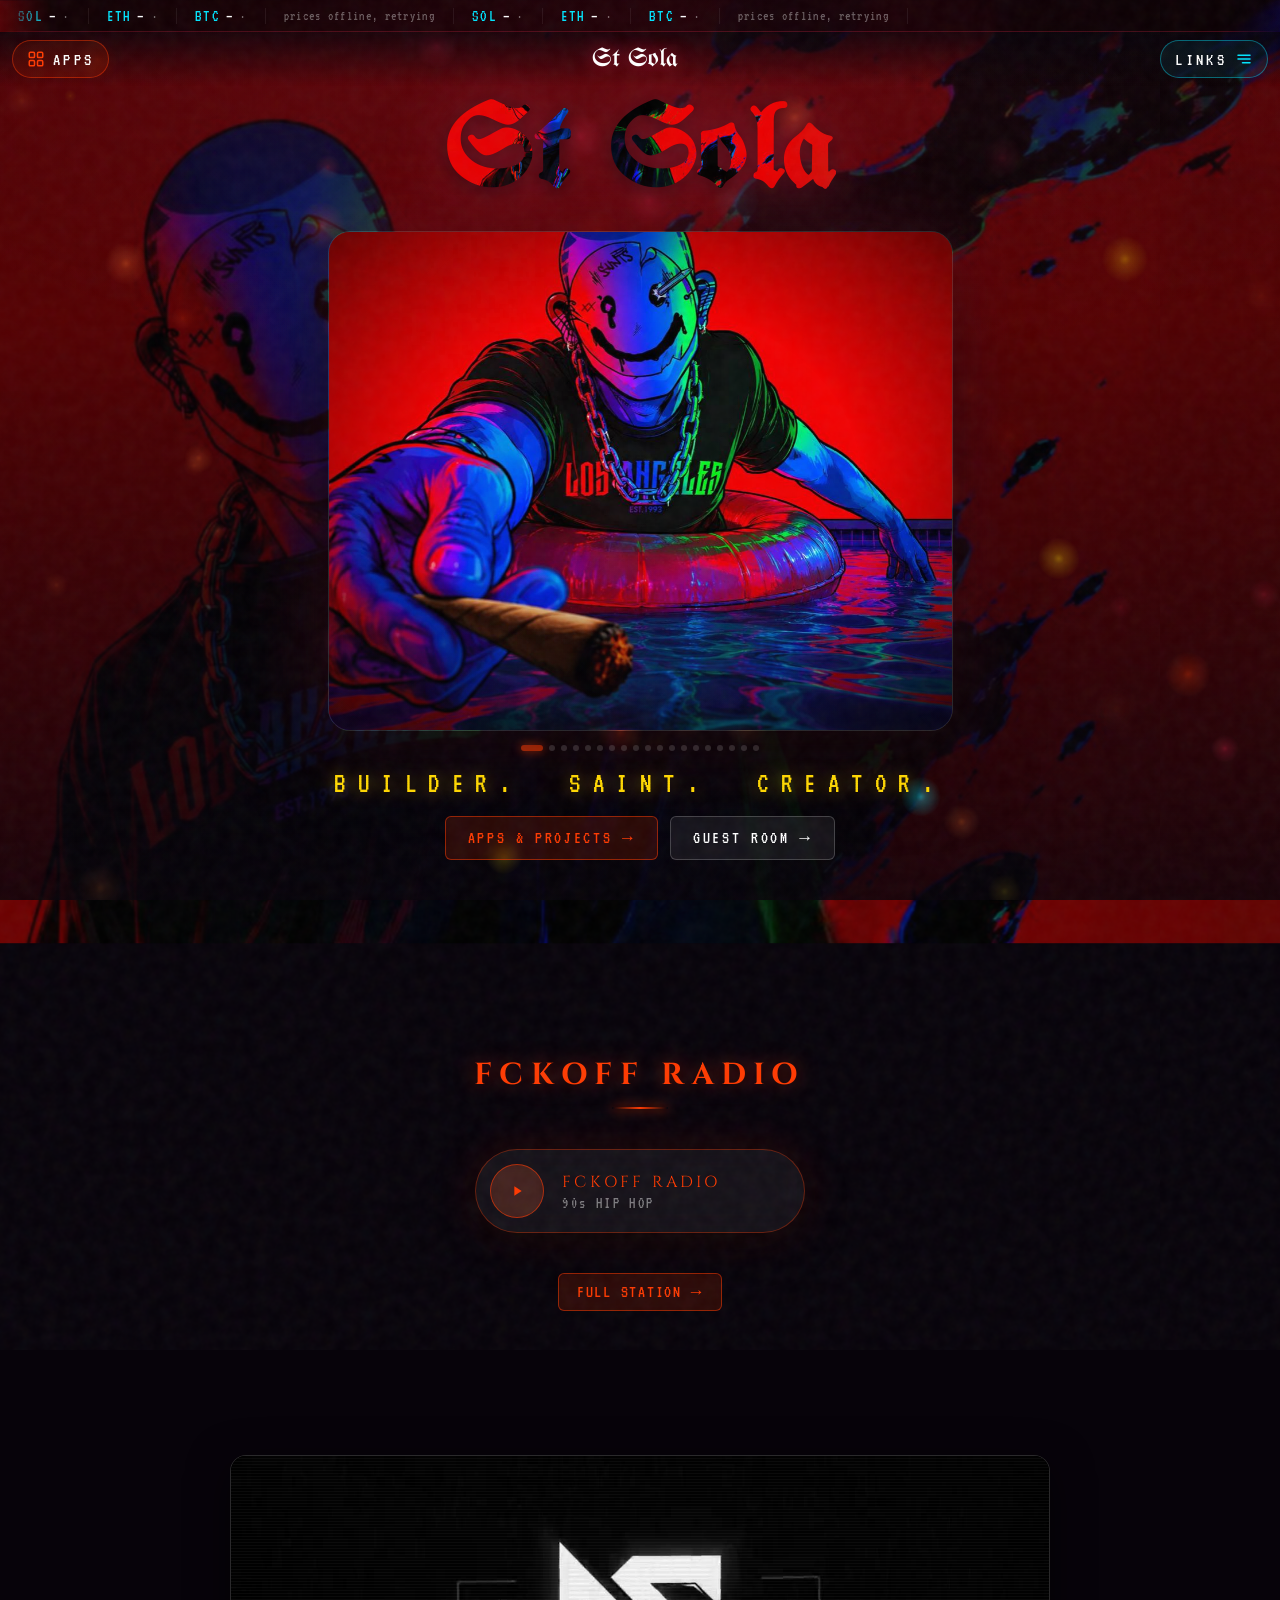
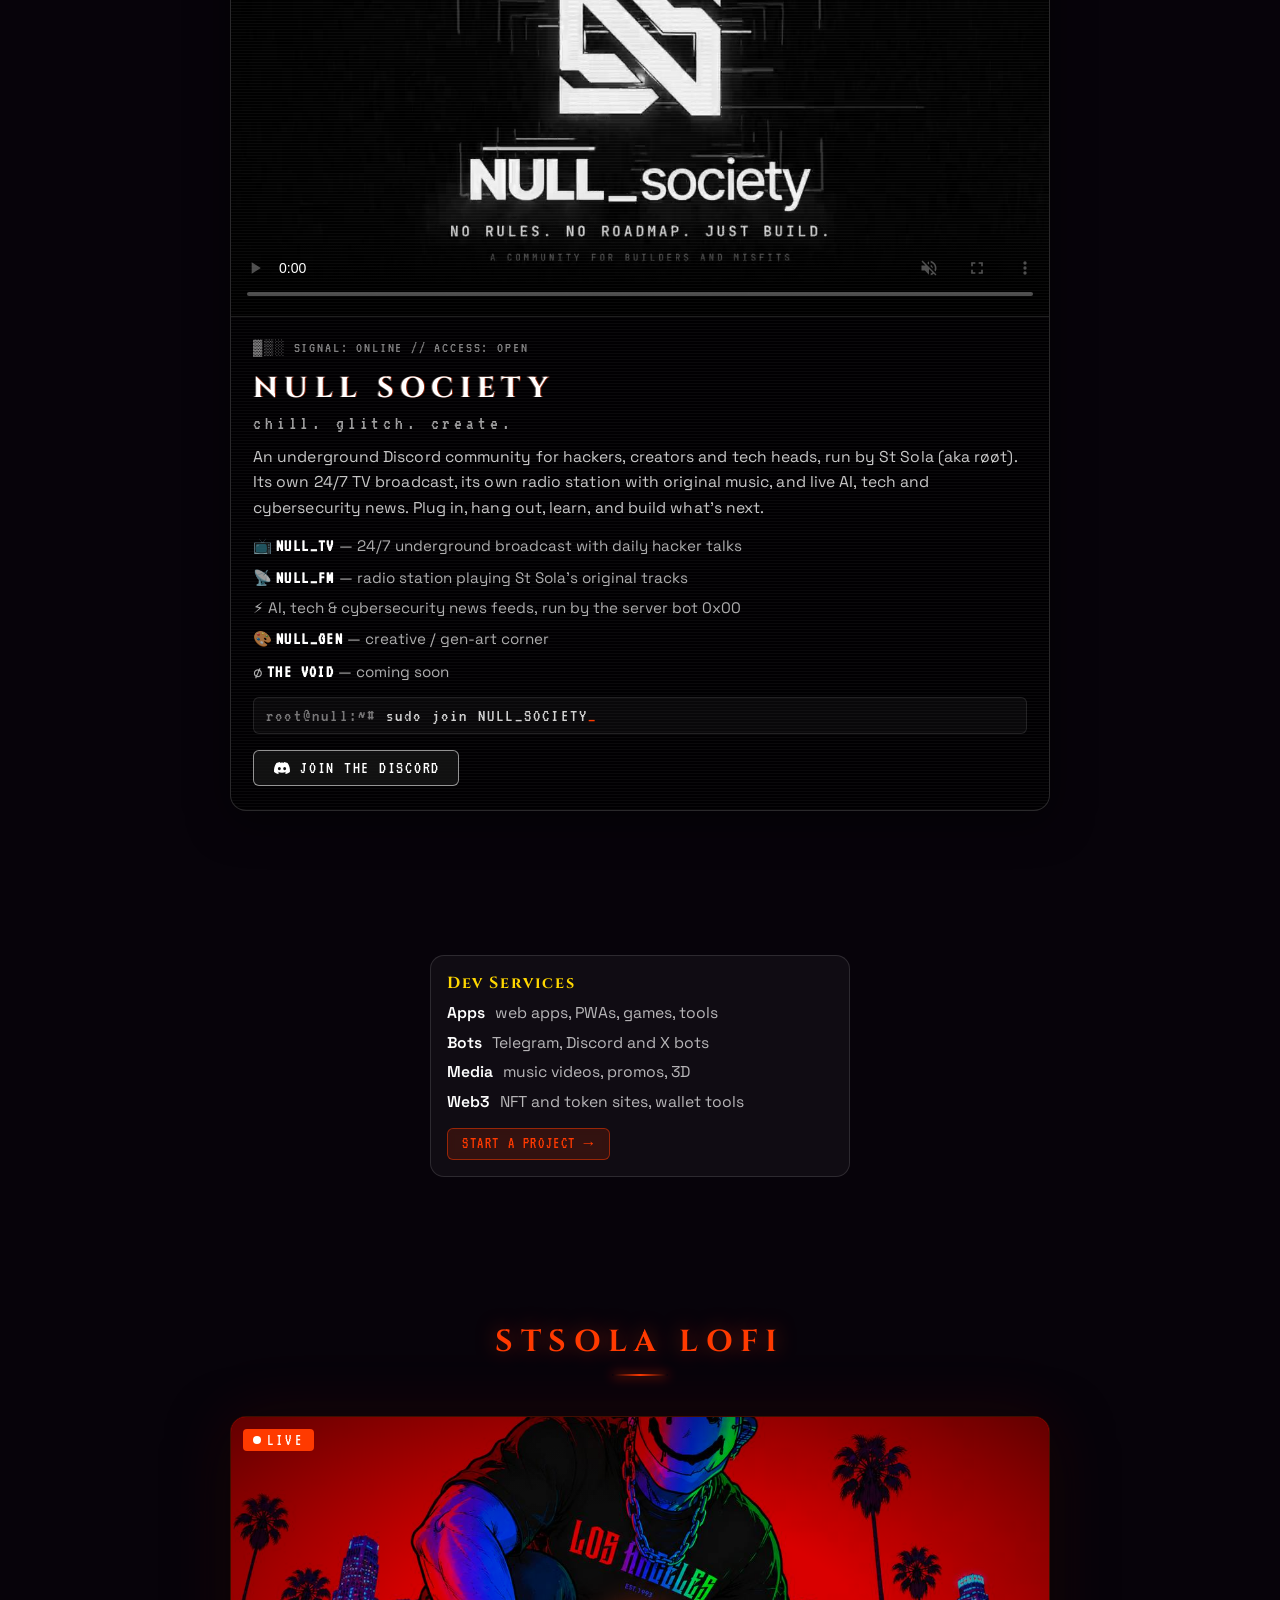
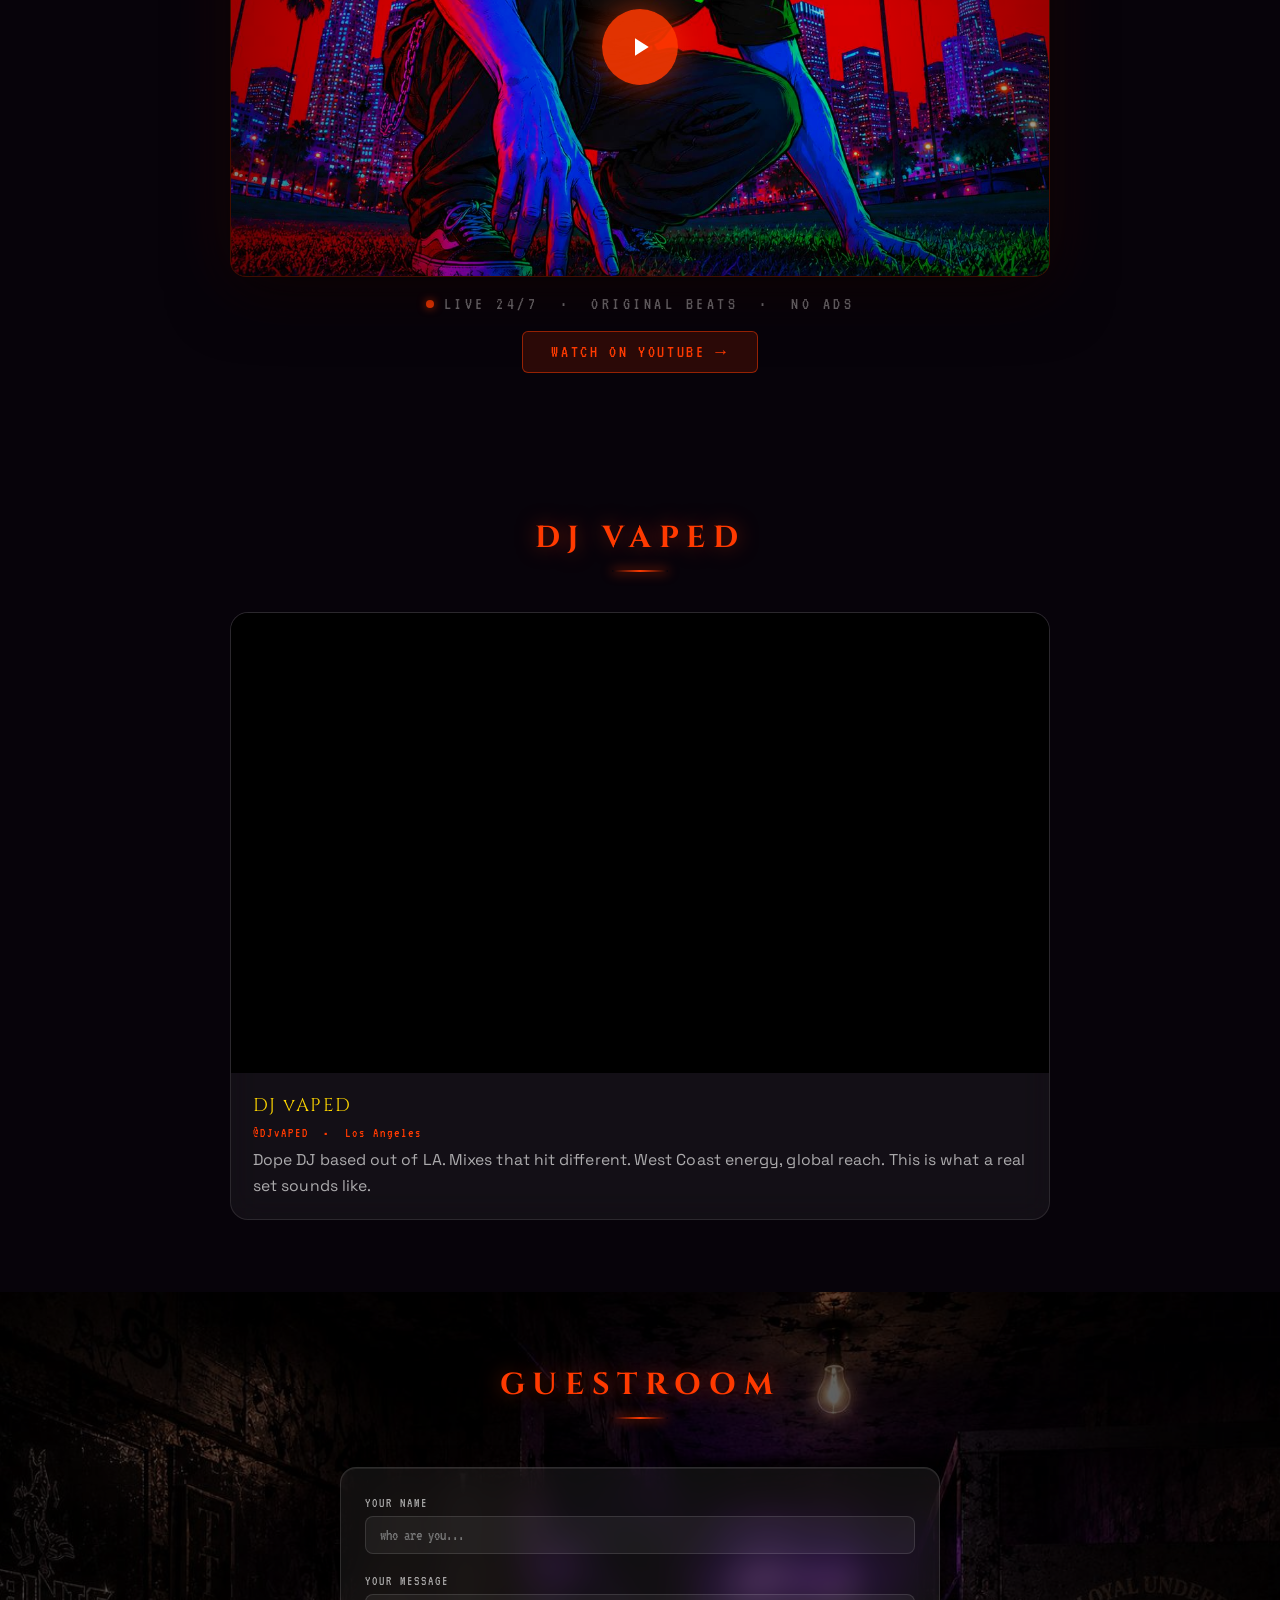
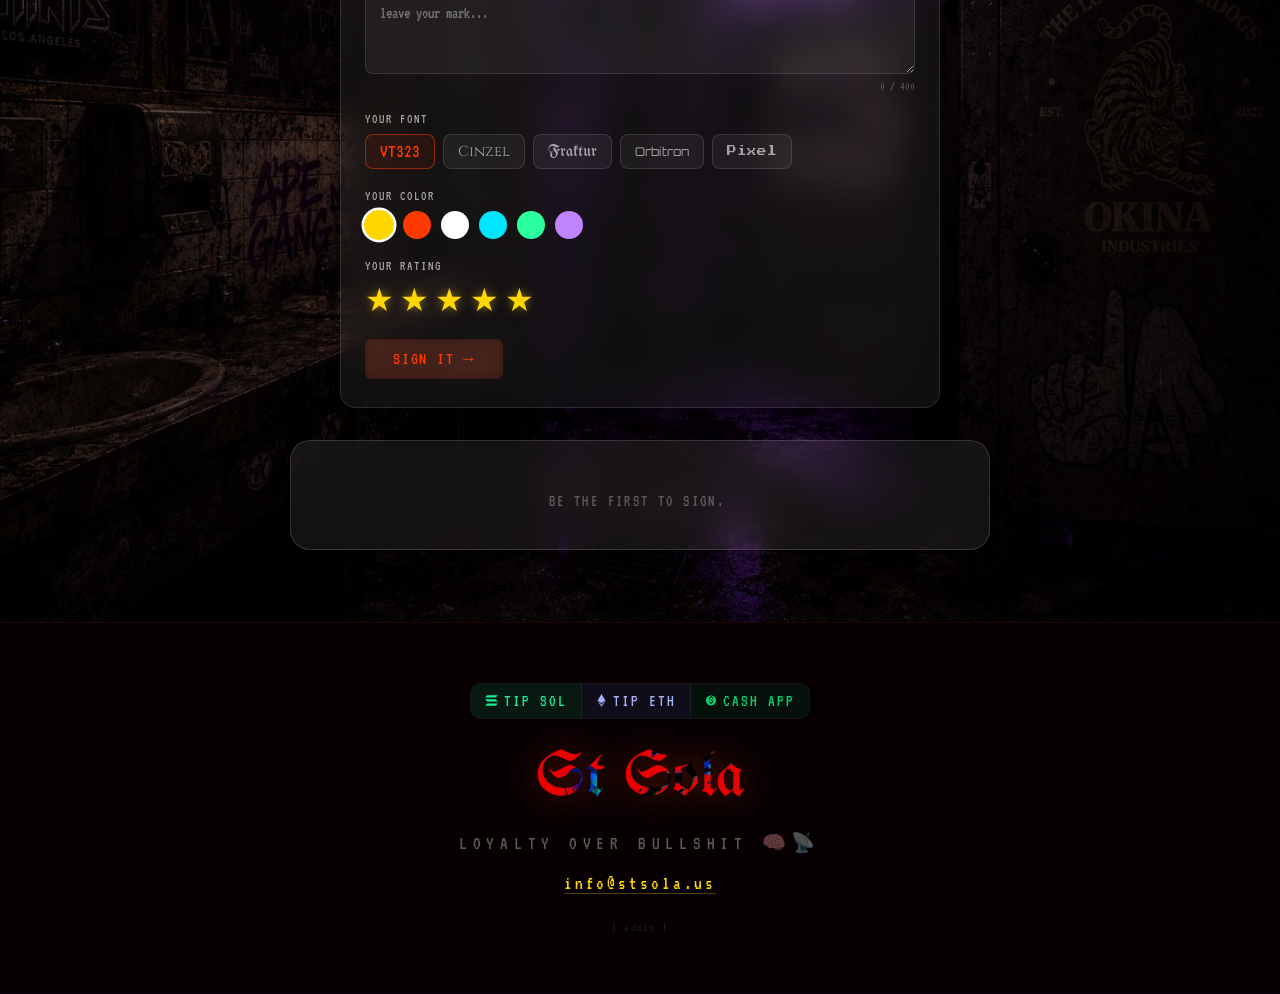
==== commit c4069866: "Connect: add Z00TZ Anchor Club X, Socials Manager / Affiliate-Ambassador roles" ====
--- a/index.html
+++ b/index.html
@@ -240,7 +240,7 @@
 <span class="r-dev-txt"><span class="card-name">DEV LOGIN</span><span class="card-desc">Admin panel</span></span><span class="card-link">ENTER →</span>
 </button>
 <section class="m-group r-group" id="socials"><h3 class="m-group-title">Socials</h3><div class="m-items"><div class="card r-card"><div class="r-card-top"><div class="card-name">X</div><span class="r-tag">Official</span></div><div class="r-handle">@StSola</div><a class="card-link" href="https://x.com/StSola" rel="noopener" target="_blank">FOLLOW ON X →</a></div><div class="card r-card"><div class="r-card-top"><div class="card-name">Telegram</div><span class="r-tag">Official</span></div><div class="r-handle">@St_Sola</div><a class="card-link" href="https://t.me/St_Sola" rel="noopener" target="_blank">JOIN ON TELEGRAM →</a></div><div class="card r-card"><div class="r-card-top"><div class="card-name">Instagram</div><span class="r-tag">Official</span></div><div class="r-handle">@s.t.sola</div><a class="card-link" href="https://instagram.com/s.t.sola" rel="noopener" target="_blank">FOLLOW ON IG →</a></div><div class="card r-card"><div class="r-card-top"><div class="card-name">YouTube</div><span class="r-tag">Official</span></div><div class="r-handle">@St_Sola</div><a class="card-link" href="https://youtube.com/@St_Sola" rel="noopener" target="_blank">SUBSCRIBE →</a></div></div></section>
-<section class="m-group r-group"><h3 class="m-group-title">Community</h3><div class="m-items"><div class="card r-card"><div class="r-card-top"><div class="card-name">Saints of LA</div><span class="r-tag">X</span></div><div class="r-handle">@saintsoflanft</div><a class="card-link" href="https://x.com/saintsoflanft" rel="noopener" target="_blank">FOLLOW ON X →</a></div><div class="card r-card"><div class="r-card-top"><div class="card-name">STZY Ape Gang</div><span class="r-tag">X</span></div><div class="r-handle">@Stzyapegang</div><a class="card-link" href="https://x.com/Stzyapegang" rel="noopener" target="_blank">FOLLOW ON X →</a></div><div class="card r-card"><div class="r-card-top"><div class="card-name">HMN5</div><span class="r-tag">X</span></div><div class="r-handle">@HMN5_NFT</div><a class="card-link" href="https://x.com/HMN5_NFT" rel="noopener" target="_blank">FOLLOW ON X →</a></div><div class="card r-card"><div class="r-card-top"><div class="card-name">Chumpz on Ape</div><span class="r-tag">X</span></div><div class="r-handle">@Chumpzonape</div><a class="card-link" href="https://x.com/Chumpzonape" rel="noopener" target="_blank">FOLLOW ON X →</a></div><div class="card r-card"><div class="r-card-top"><div class="card-name">ITIA</div><span class="r-tag">X</span></div><div class="r-handle">@ithinkitsart</div><a class="card-link" href="https://x.com/ithinkitsart" rel="noopener" target="_blank">FOLLOW ON X →</a></div></div></section>
+<section class="m-group r-group"><h3 class="m-group-title">Community</h3><div class="m-items"><div class="card r-card"><div class="r-card-top"><div class="card-name">Saints of LA</div><span class="r-tag">X</span></div><div class="r-handle">@saintsoflanft</div><div class="card-desc r-role">Socials Manager</div><a class="card-link" href="https://x.com/saintsoflanft" rel="noopener" target="_blank">FOLLOW ON X →</a></div><div class="card r-card"><div class="r-card-top"><div class="card-name">STZY Ape Gang</div><span class="r-tag">X</span></div><div class="r-handle">@Stzyapegang</div><a class="card-link" href="https://x.com/Stzyapegang" rel="noopener" target="_blank">FOLLOW ON X →</a></div><div class="card r-card"><div class="r-card-top"><div class="card-name">HMN5</div><span class="r-tag">X</span></div><div class="r-handle">@HMN5_NFT</div><div class="card-desc r-role">Socials Manager</div><a class="card-link" href="https://x.com/HMN5_NFT" rel="noopener" target="_blank">FOLLOW ON X →</a></div><div class="card r-card"><div class="r-card-top"><div class="card-name">Chumpz on Ape</div><span class="r-tag">X</span></div><div class="r-handle">@Chumpzonape</div><div class="card-desc r-role">Socials Manager</div><a class="card-link" href="https://x.com/Chumpzonape" rel="noopener" target="_blank">FOLLOW ON X →</a></div><div class="card r-card"><div class="r-card-top"><div class="card-name">Z00TZ Anchor Club</div><span class="r-tag">X</span></div><div class="r-handle">@z00tzanchorclub</div><div class="card-desc r-role">Socials Manager</div><a class="card-link" href="https://x.com/z00tzanchorclub" rel="noopener" target="_blank">FOLLOW ON X →</a></div><div class="card r-card"><div class="r-card-top"><div class="card-name">ITIA</div><span class="r-tag">X</span></div><div class="r-handle">@ithinkitsart</div><div class="card-desc r-role">Affiliate/Ambassador</div><a class="card-link" href="https://x.com/ithinkitsart" rel="noopener" target="_blank">FOLLOW ON X →</a></div></div></section>
 <section class="m-group r-group"><h3 class="m-group-title">Bots</h3><div class="m-items"><div class="card r-card"><div class="r-card-top"><div class="card-name">Sainthood Bot</div><span class="r-tag">Telegram</span></div><div class="card-desc">Runs the Saints on Telegram: verifies Saints of LA holders for the OG Saint badge, posts every $FCKOFF buy and sell live with Solscan links, and keeps the /hodl board. Tip $FCKOFF in the group, or catch tips straight from St Sola's X posts once you /linkx your account.</div><a class="card-link" href="https://t.me/Saint_hood_bot" rel="noopener" target="_blank">OPEN BOT →</a></div><div class="card r-card"><div class="r-card-top"><div class="card-name">X / Twitter Bot</div><span class="r-tag">X</span></div><div class="card-desc">@StCyph3r — automated Saints of LA NFT sales alerts and daily posts. Runs on the VPS, fires every sale in real time.</div><a class="card-link" href="https://twitter.com/StCyph3r" rel="noopener" target="_blank">@STCYPH3R →</a></div></div></section>
 <section class="m-group r-group"><h3 class="m-group-title">Contact</h3><div class="m-items"><div class="card r-card"><div class="card-name">Email</div><div class="card-desc">Collabs, questions, or Code for Sale inquiries (Flux Protocol in the Apps menu). Or DM on any of the socials above.</div><a class="card-link r-mail" href="mailto:info@stsola.us">info@stsola.us</a></div></div></section>
 </div>
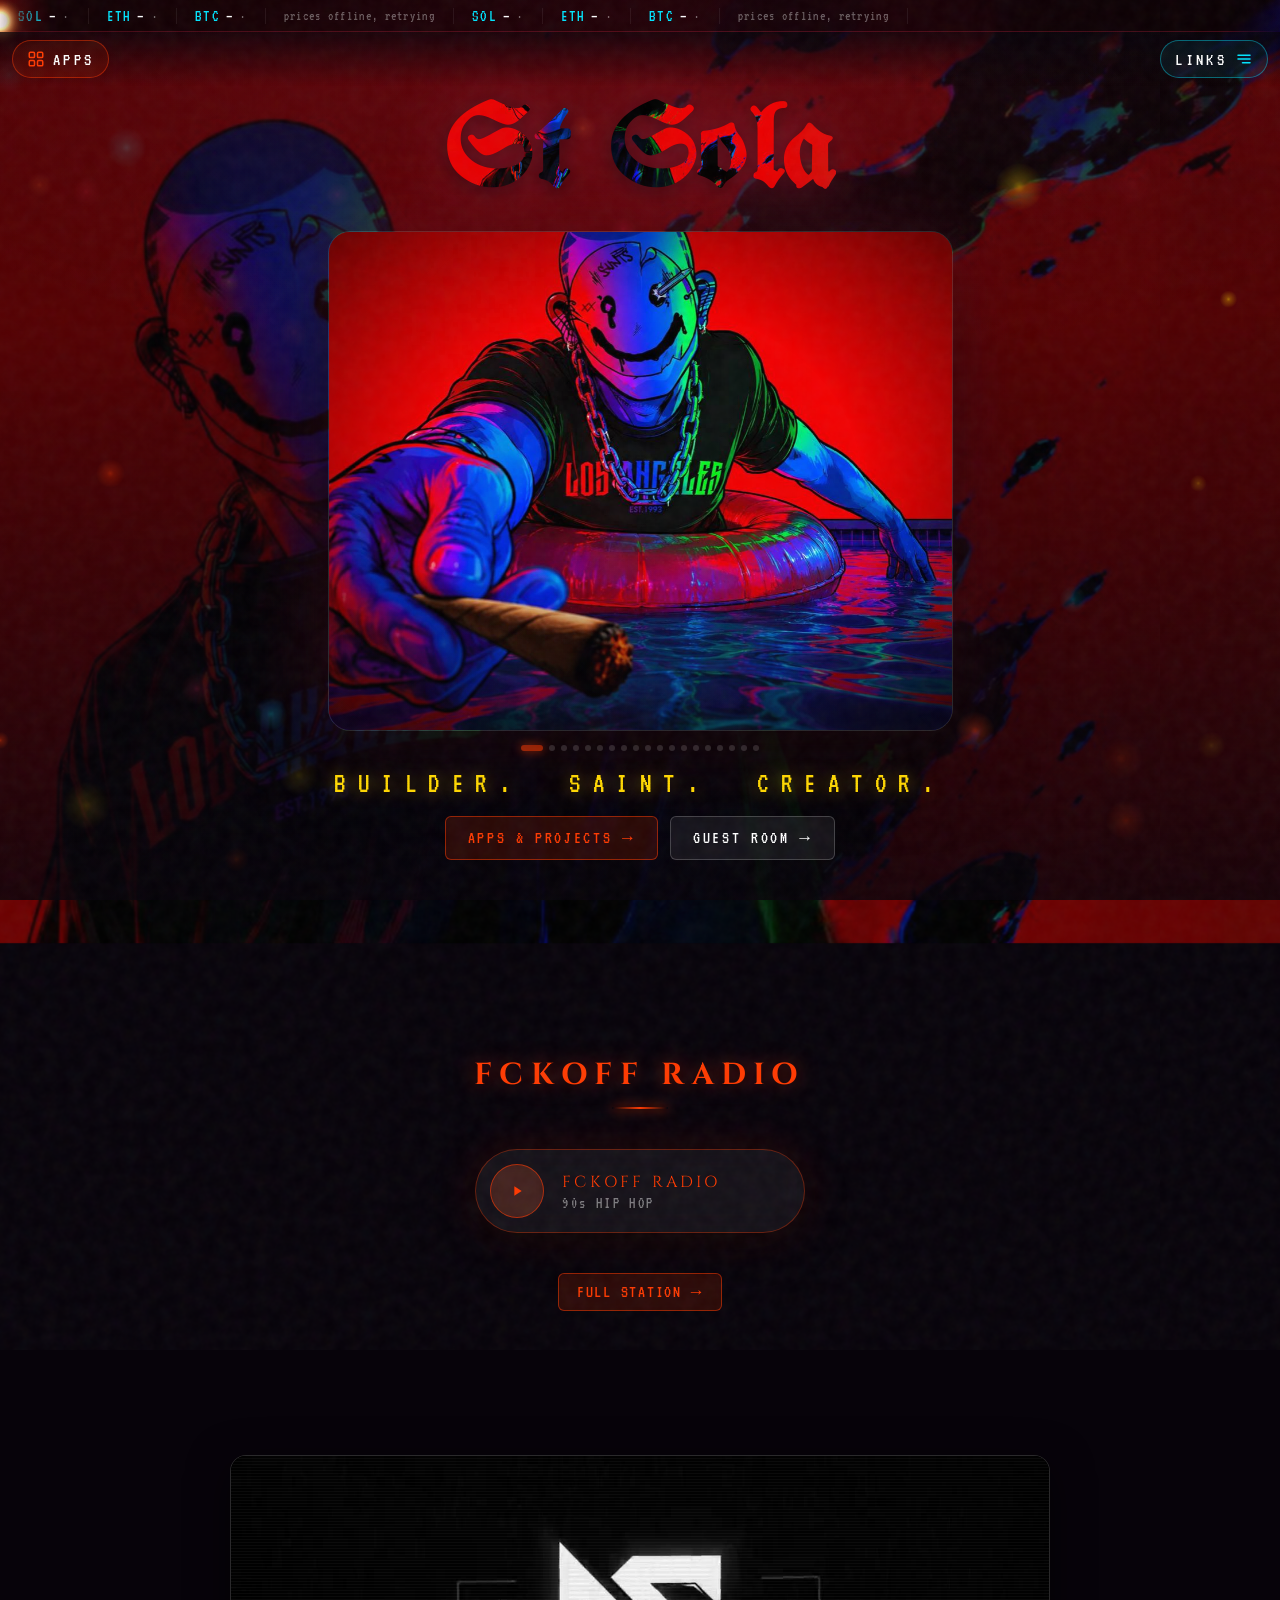
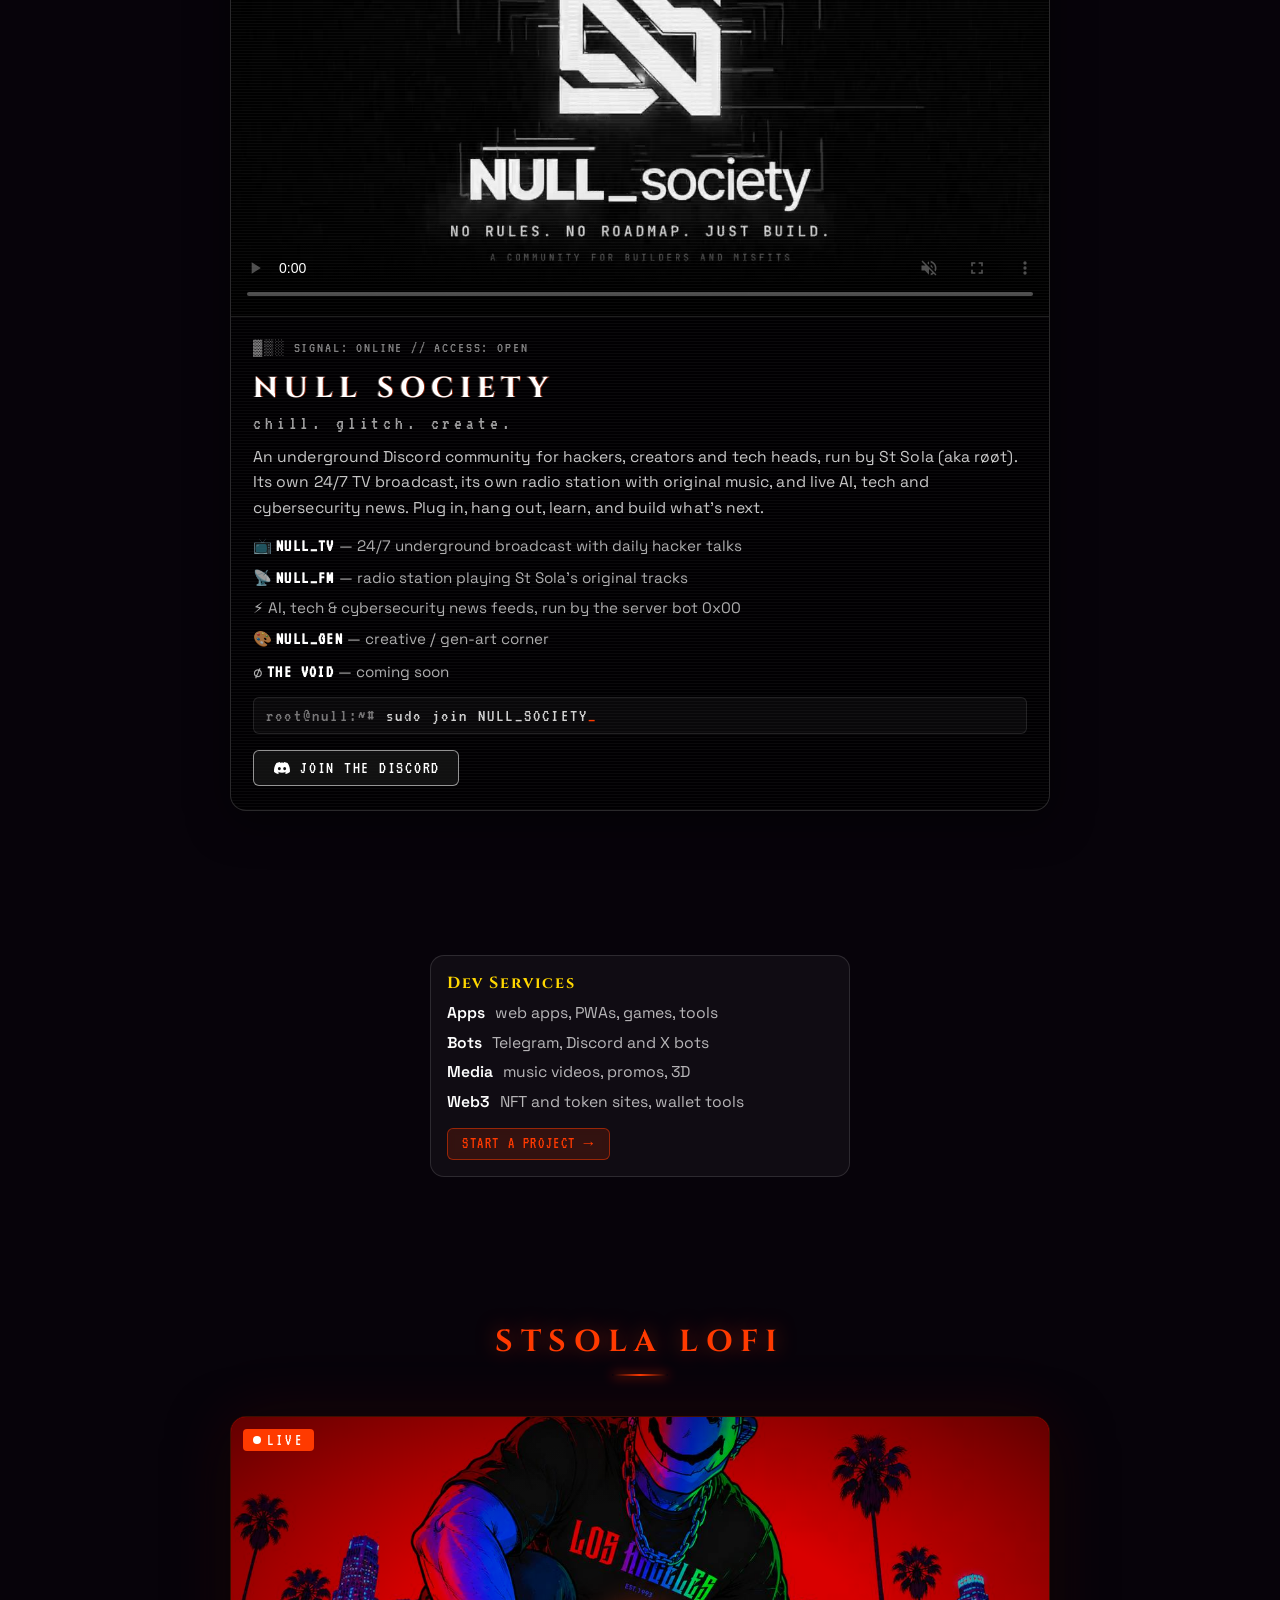
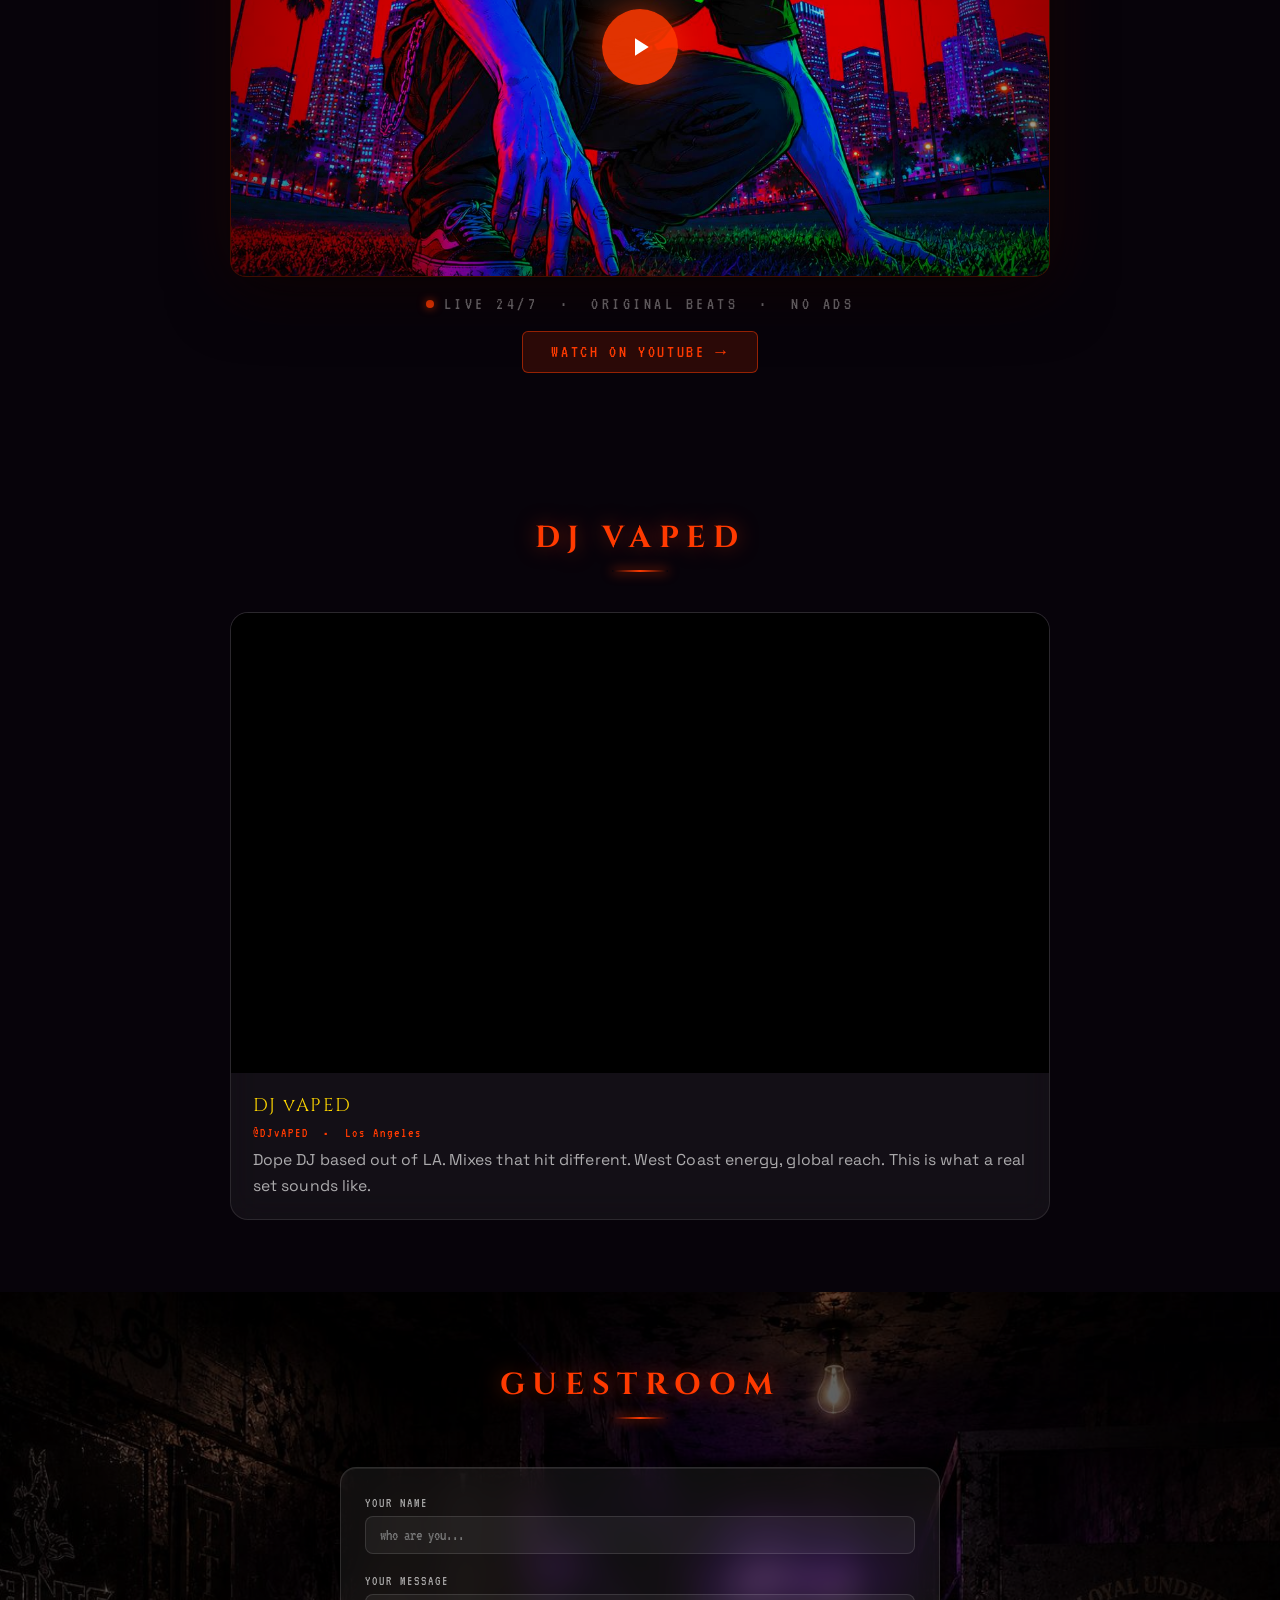
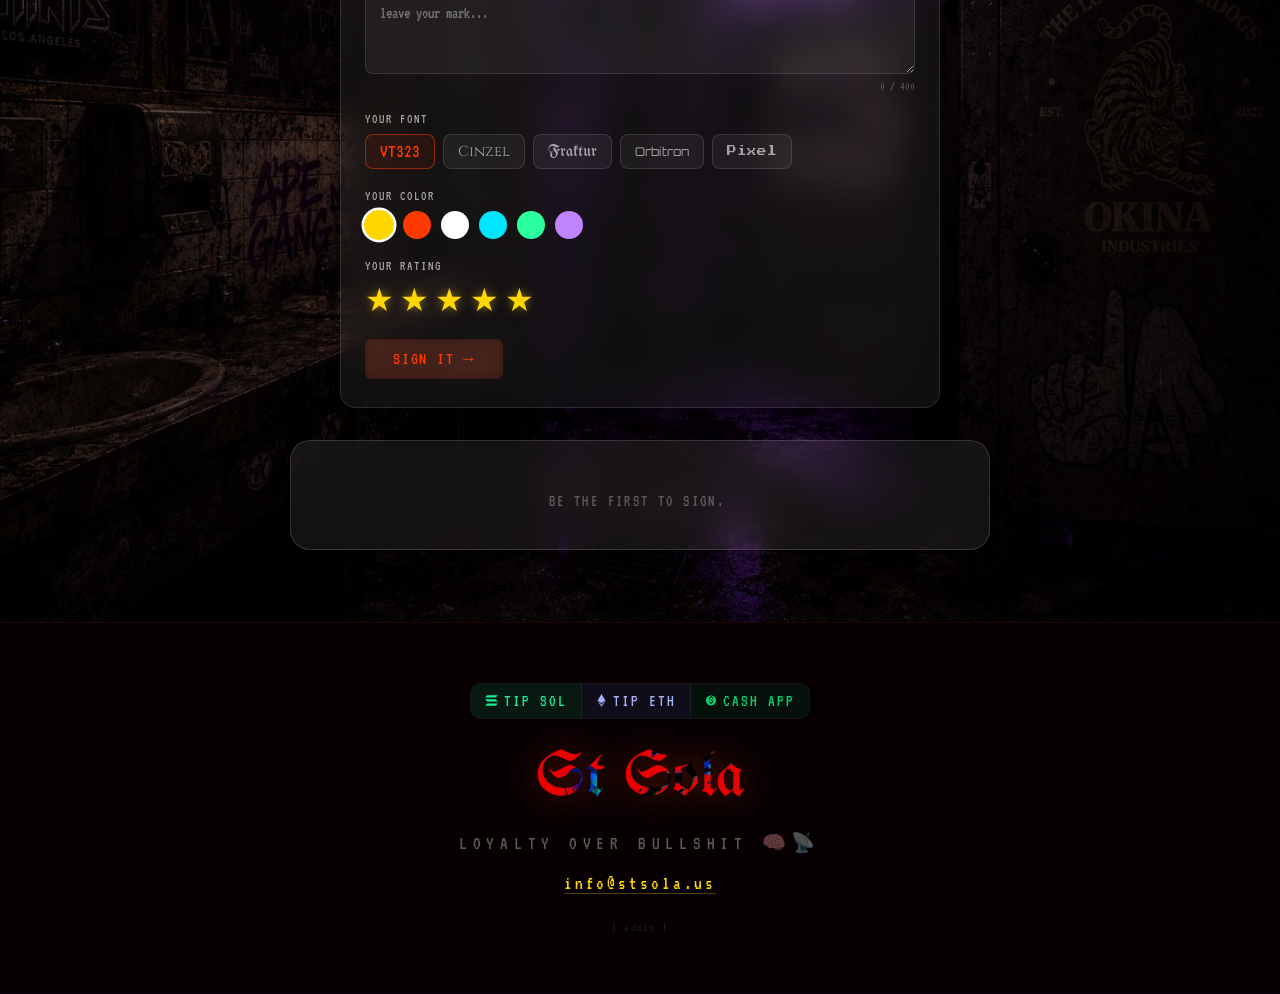
==== commit eed23f5e: "Connect: STZY Ape Gang Socials Manager role" ====
--- a/index.html
+++ b/index.html
@@ -240,7 +240,7 @@
 <span class="r-dev-txt"><span class="card-name">DEV LOGIN</span><span class="card-desc">Admin panel</span></span><span class="card-link">ENTER →</span>
 </button>
 <section class="m-group r-group" id="socials"><h3 class="m-group-title">Socials</h3><div class="m-items"><div class="card r-card"><div class="r-card-top"><div class="card-name">X</div><span class="r-tag">Official</span></div><div class="r-handle">@StSola</div><a class="card-link" href="https://x.com/StSola" rel="noopener" target="_blank">FOLLOW ON X →</a></div><div class="card r-card"><div class="r-card-top"><div class="card-name">Telegram</div><span class="r-tag">Official</span></div><div class="r-handle">@St_Sola</div><a class="card-link" href="https://t.me/St_Sola" rel="noopener" target="_blank">JOIN ON TELEGRAM →</a></div><div class="card r-card"><div class="r-card-top"><div class="card-name">Instagram</div><span class="r-tag">Official</span></div><div class="r-handle">@s.t.sola</div><a class="card-link" href="https://instagram.com/s.t.sola" rel="noopener" target="_blank">FOLLOW ON IG →</a></div><div class="card r-card"><div class="r-card-top"><div class="card-name">YouTube</div><span class="r-tag">Official</span></div><div class="r-handle">@St_Sola</div><a class="card-link" href="https://youtube.com/@St_Sola" rel="noopener" target="_blank">SUBSCRIBE →</a></div></div></section>
-<section class="m-group r-group"><h3 class="m-group-title">Community</h3><div class="m-items"><div class="card r-card"><div class="r-card-top"><div class="card-name">Saints of LA</div><span class="r-tag">X</span></div><div class="r-handle">@saintsoflanft</div><div class="card-desc r-role">Socials Manager</div><a class="card-link" href="https://x.com/saintsoflanft" rel="noopener" target="_blank">FOLLOW ON X →</a></div><div class="card r-card"><div class="r-card-top"><div class="card-name">STZY Ape Gang</div><span class="r-tag">X</span></div><div class="r-handle">@Stzyapegang</div><a class="card-link" href="https://x.com/Stzyapegang" rel="noopener" target="_blank">FOLLOW ON X →</a></div><div class="card r-card"><div class="r-card-top"><div class="card-name">HMN5</div><span class="r-tag">X</span></div><div class="r-handle">@HMN5_NFT</div><div class="card-desc r-role">Socials Manager</div><a class="card-link" href="https://x.com/HMN5_NFT" rel="noopener" target="_blank">FOLLOW ON X →</a></div><div class="card r-card"><div class="r-card-top"><div class="card-name">Chumpz on Ape</div><span class="r-tag">X</span></div><div class="r-handle">@Chumpzonape</div><div class="card-desc r-role">Socials Manager</div><a class="card-link" href="https://x.com/Chumpzonape" rel="noopener" target="_blank">FOLLOW ON X →</a></div><div class="card r-card"><div class="r-card-top"><div class="card-name">Z00TZ Anchor Club</div><span class="r-tag">X</span></div><div class="r-handle">@z00tzanchorclub</div><div class="card-desc r-role">Socials Manager</div><a class="card-link" href="https://x.com/z00tzanchorclub" rel="noopener" target="_blank">FOLLOW ON X →</a></div><div class="card r-card"><div class="r-card-top"><div class="card-name">ITIA</div><span class="r-tag">X</span></div><div class="r-handle">@ithinkitsart</div><div class="card-desc r-role">Affiliate/Ambassador</div><a class="card-link" href="https://x.com/ithinkitsart" rel="noopener" target="_blank">FOLLOW ON X →</a></div></div></section>
+<section class="m-group r-group"><h3 class="m-group-title">Community</h3><div class="m-items"><div class="card r-card"><div class="r-card-top"><div class="card-name">Saints of LA</div><span class="r-tag">X</span></div><div class="r-handle">@saintsoflanft</div><div class="card-desc r-role">Socials Manager</div><a class="card-link" href="https://x.com/saintsoflanft" rel="noopener" target="_blank">FOLLOW ON X →</a></div><div class="card r-card"><div class="r-card-top"><div class="card-name">STZY Ape Gang</div><span class="r-tag">X</span></div><div class="r-handle">@Stzyapegang</div><div class="card-desc r-role">Socials Manager</div><a class="card-link" href="https://x.com/Stzyapegang" rel="noopener" target="_blank">FOLLOW ON X →</a></div><div class="card r-card"><div class="r-card-top"><div class="card-name">HMN5</div><span class="r-tag">X</span></div><div class="r-handle">@HMN5_NFT</div><div class="card-desc r-role">Socials Manager</div><a class="card-link" href="https://x.com/HMN5_NFT" rel="noopener" target="_blank">FOLLOW ON X →</a></div><div class="card r-card"><div class="r-card-top"><div class="card-name">Chumpz on Ape</div><span class="r-tag">X</span></div><div class="r-handle">@Chumpzonape</div><div class="card-desc r-role">Socials Manager</div><a class="card-link" href="https://x.com/Chumpzonape" rel="noopener" target="_blank">FOLLOW ON X →</a></div><div class="card r-card"><div class="r-card-top"><div class="card-name">Z00TZ Anchor Club</div><span class="r-tag">X</span></div><div class="r-handle">@z00tzanchorclub</div><div class="card-desc r-role">Socials Manager</div><a class="card-link" href="https://x.com/z00tzanchorclub" rel="noopener" target="_blank">FOLLOW ON X →</a></div><div class="card r-card"><div class="r-card-top"><div class="card-name">ITIA</div><span class="r-tag">X</span></div><div class="r-handle">@ithinkitsart</div><div class="card-desc r-role">Affiliate/Ambassador</div><a class="card-link" href="https://x.com/ithinkitsart" rel="noopener" target="_blank">FOLLOW ON X →</a></div></div></section>
 <section class="m-group r-group"><h3 class="m-group-title">Bots</h3><div class="m-items"><div class="card r-card"><div class="r-card-top"><div class="card-name">Sainthood Bot</div><span class="r-tag">Telegram</span></div><div class="card-desc">Runs the Saints on Telegram: verifies Saints of LA holders for the OG Saint badge, posts every $FCKOFF buy and sell live with Solscan links, and keeps the /hodl board. Tip $FCKOFF in the group, or catch tips straight from St Sola's X posts once you /linkx your account.</div><a class="card-link" href="https://t.me/Saint_hood_bot" rel="noopener" target="_blank">OPEN BOT →</a></div><div class="card r-card"><div class="r-card-top"><div class="card-name">X / Twitter Bot</div><span class="r-tag">X</span></div><div class="card-desc">@StCyph3r — automated Saints of LA NFT sales alerts and daily posts. Runs on the VPS, fires every sale in real time.</div><a class="card-link" href="https://twitter.com/StCyph3r" rel="noopener" target="_blank">@STCYPH3R →</a></div></div></section>
 <section class="m-group r-group"><h3 class="m-group-title">Contact</h3><div class="m-items"><div class="card r-card"><div class="card-name">Email</div><div class="card-desc">Collabs, questions, or Code for Sale inquiries (Flux Protocol in the Apps menu). Or DM on any of the socials above.</div><a class="card-link r-mail" href="mailto:info@stsola.us">info@stsola.us</a></div></div></section>
 </div>
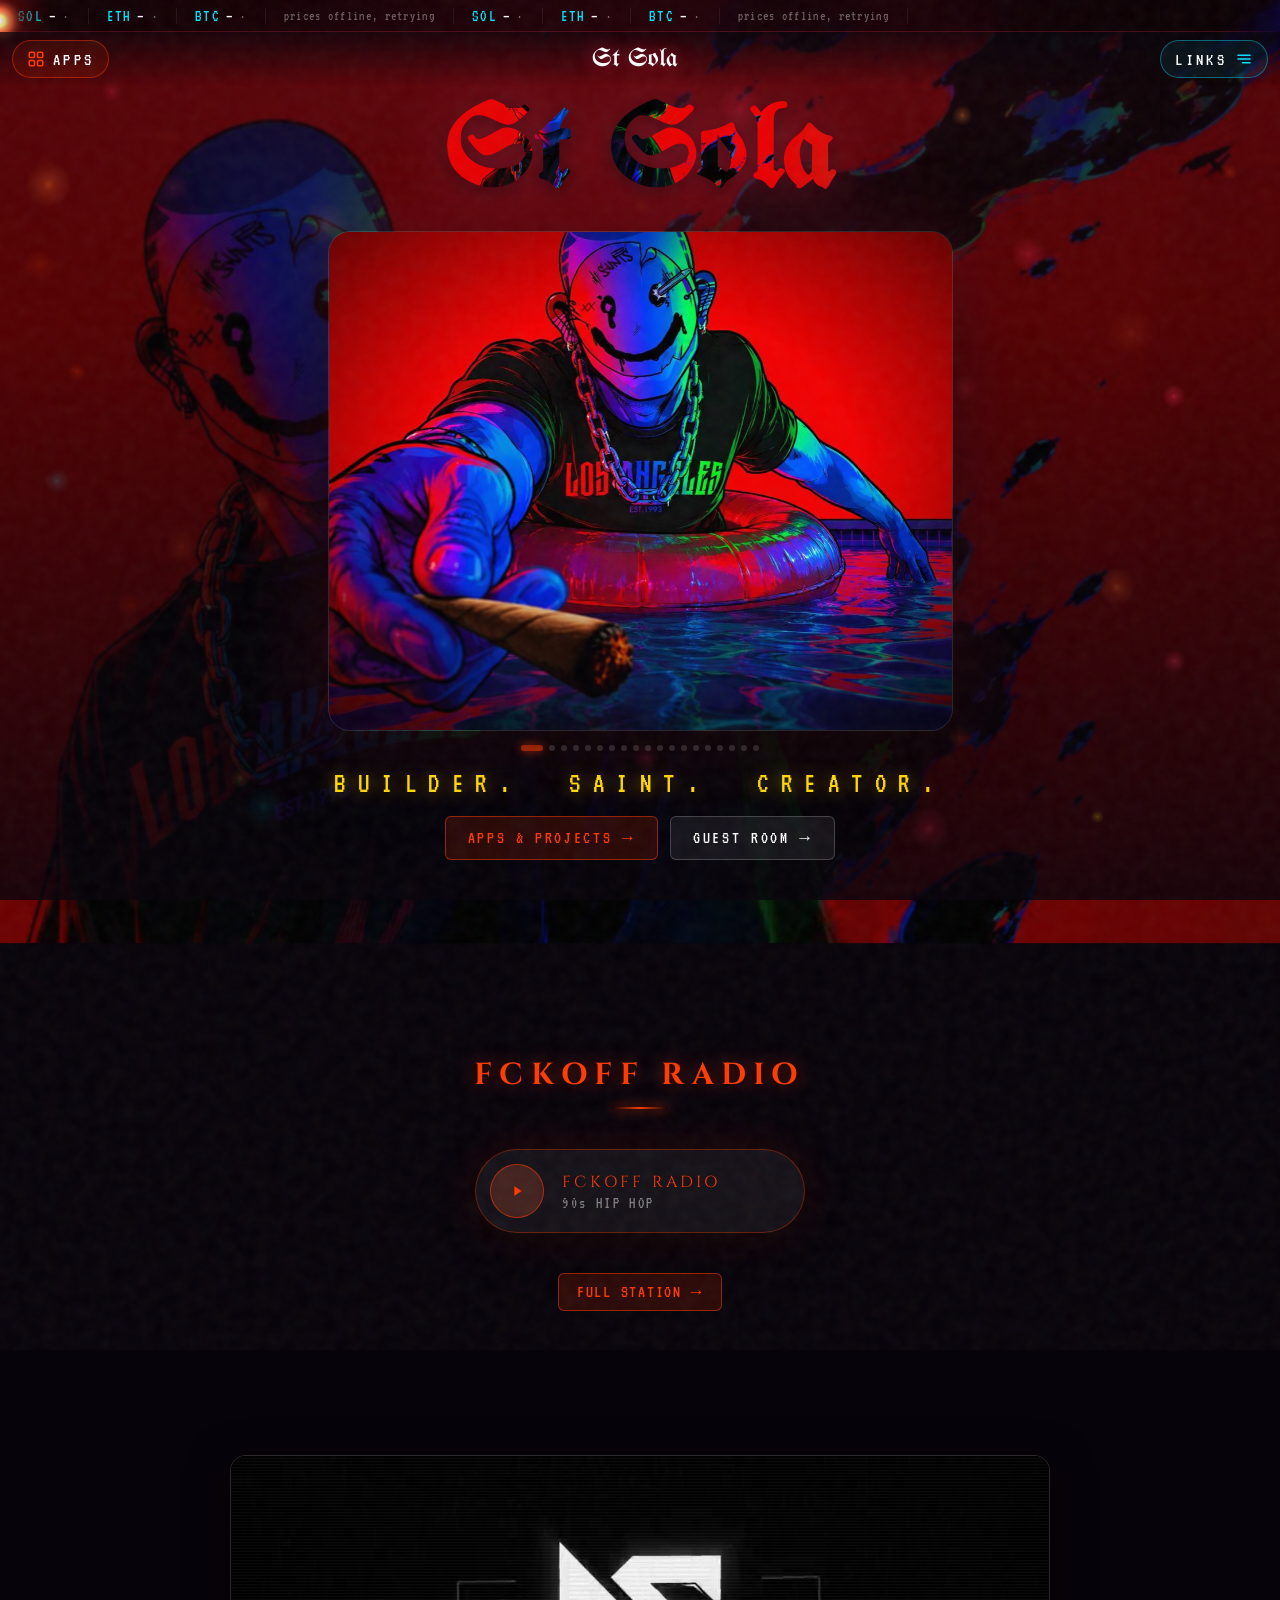
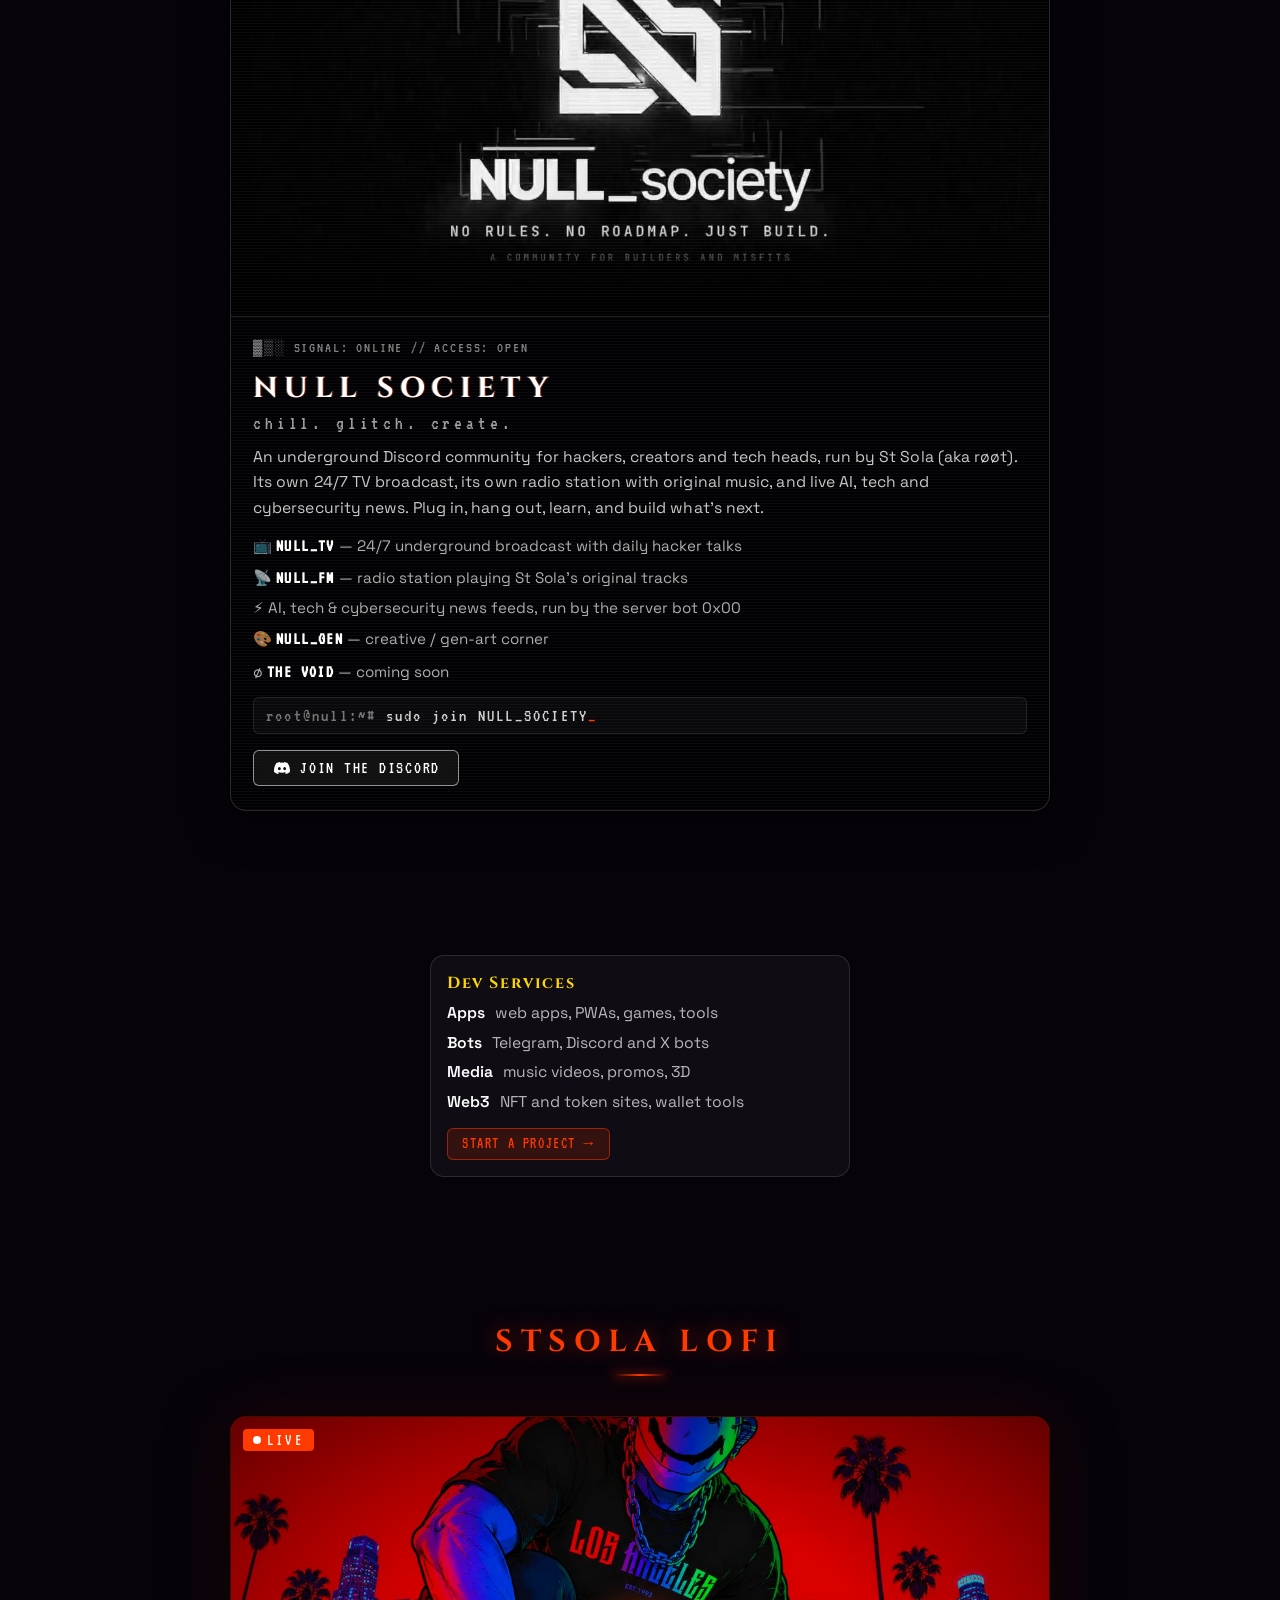
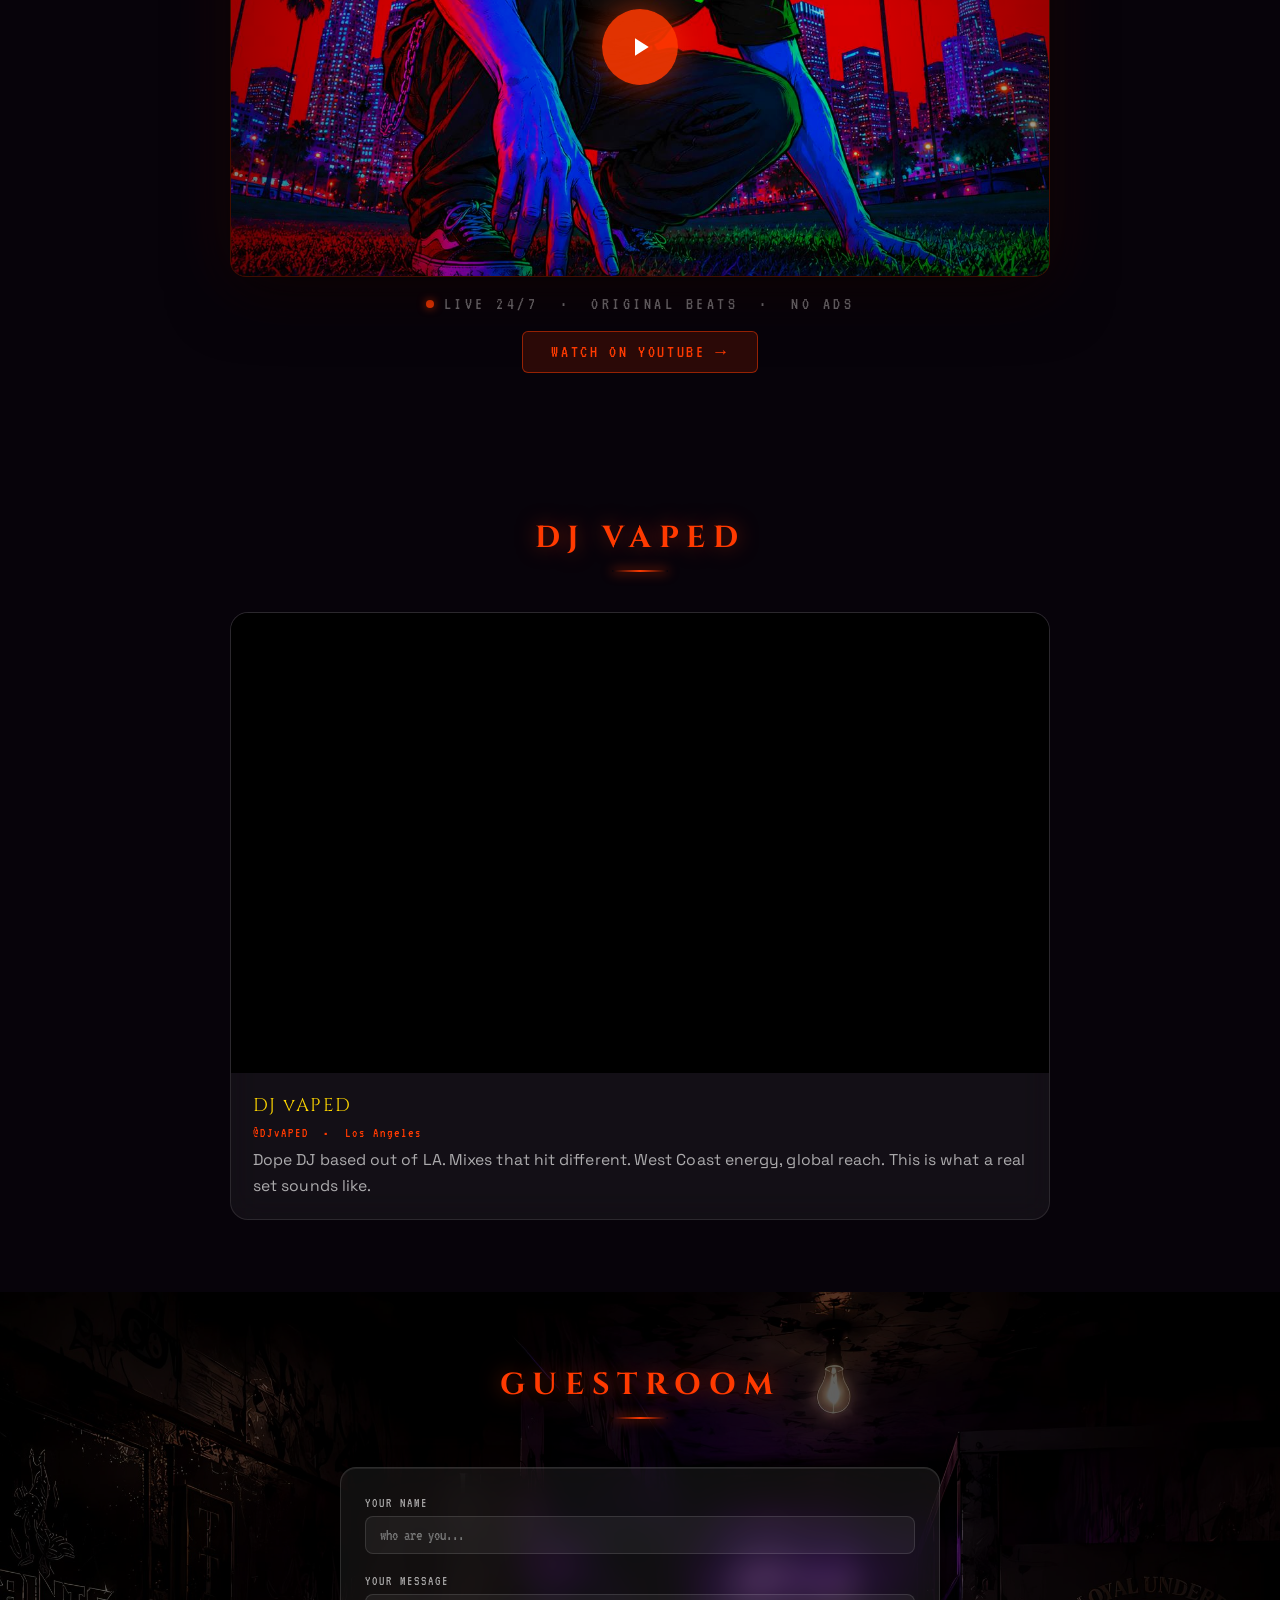
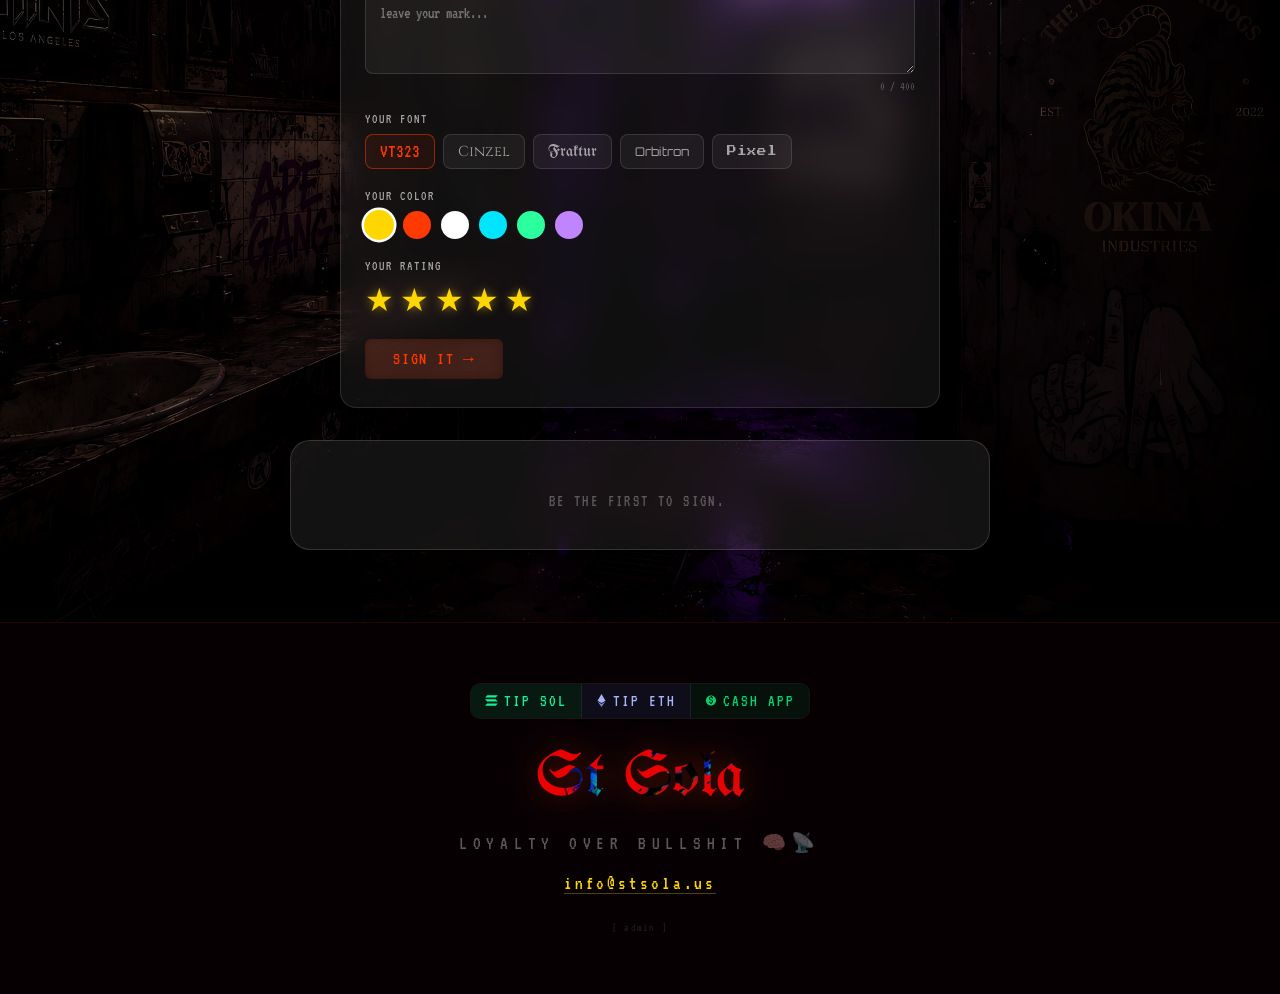
==== commit d898e4dc: "Desktop crispness: serve HD (4x AI-upscaled) hero + guestroom backgrounds on >=900px only; mobile un" ====
--- a/index.html
+++ b/index.html
@@ -30,11 +30,11 @@
 <link href="https://fonts.googleapis.com" rel="preconnect"/>
 <link crossorigin="" href="https://fonts.gstatic.com" rel="preconnect"/>
 <link crossorigin="" href="https://api.coingecko.com" rel="preconnect"/>
-<link as="image" href="assets/saint-pool.jpg?v=r1027" rel="preload"/>
+<link as="image" href="assets/saint-pool.jpg?v=r1030" rel="preload"/>
 <link as="style" href="https://fonts.googleapis.com/css2?family=UnifrakturMaguntia&amp;family=VT323&amp;family=Cinzel:wght@700;900&amp;family=Orbitron:wght@700;900&amp;family=Press+Start+2P&amp;family=Space+Grotesk:wght@400;500;600&amp;display=swap" rel="preload"/>
 <link href="https://fonts.googleapis.com/css2?family=UnifrakturMaguntia&amp;family=VT323&amp;family=Cinzel:wght@700;900&amp;family=Orbitron:wght@700;900&amp;family=Press+Start+2P&amp;family=Space+Grotesk:wght@400;500;600&amp;display=swap" media="print" onload="this.media='all'" rel="stylesheet"/>
 <noscript><link href="https://fonts.googleapis.com/css2?family=UnifrakturMaguntia&amp;family=VT323&amp;family=Cinzel:wght@700;900&amp;family=Orbitron:wght@700;900&amp;family=Press+Start+2P&amp;family=Space+Grotesk:wght@400;500;600&amp;display=swap" rel="stylesheet"/></noscript>
-<link href="assets/app.css?v=r1027" rel="stylesheet"/>
+<link href="assets/app.css?v=r1030" rel="stylesheet"/>
 </head>
 <body>
 <a class="skip-link" href="#main">Skip to content</a>
@@ -59,7 +59,7 @@
 </button>
 </header>
 <!-- FIXED CHARACTER BACKGROUND -->
-<img alt="" class="bg-char" fetchpriority="low" src="assets/hero-bg.jpg?v=r1027"/>
+<picture class="bg-pic"><source media="(min-width: 900px)" srcset="assets/hero-bg-hd.jpg?v=r1030"/><img alt="" class="bg-char" fetchpriority="low" src="assets/hero-bg.jpg?v=r1030"/></picture>
 <div class="bg-overlay"></div>
 <canvas aria-hidden="true" id="neon-field"></canvas>
 <div aria-hidden="true" class="grain"></div>
@@ -252,7 +252,7 @@
 <h1 class="name-cutout">St Sola</h1>
 <div class="stage" id="stage">
 <div aria-label="Saint art" aria-roledescription="carousel" class="photo-frame" id="photoFrame">
-<figure class="slide active"><img alt="Saint art" decoding="async" fetchpriority="high" src="assets/saint-pool.jpg?v=r1027"/></figure><figure class="slide"><img alt="Saint art" data-src="assets/saint-tia.jpg?v=r1027" decoding="async"/></figure><figure class="slide"><img alt="Saint art" data-src="assets/saint-losangeles.jpg?v=r1027" decoding="async"/></figure><figure class="slide"><img alt="Saint art" data-src="assets/saint-skater.jpg?v=r1027" decoding="async"/></figure><figure class="slide"><img alt="Saint art" data-src="assets/img1.jpg?v=r1027" decoding="async"/></figure><figure class="slide"><img alt="Saint art" data-src="assets/img2.jpg?v=r1027" decoding="async"/></figure><figure class="slide"><img alt="Saint art" data-src="assets/img3.jpg?v=r1027" decoding="async"/></figure><figure class="slide"><img alt="Saint art" data-src="assets/img4.jpg?v=r1027" decoding="async"/></figure><figure class="slide"><img alt="Saint art" data-src="assets/img5.jpg?v=r1027" decoding="async"/></figure><figure class="slide"><img alt="Saint art" data-src="assets/img6.jpg?v=r1027" decoding="async"/></figure><figure class="slide"><img alt="Saint art" data-src="assets/photo1.jpg?v=r1027" decoding="async"/></figure><figure class="slide"><img alt="Saint art" data-src="assets/photo2.jpg?v=r1027" decoding="async"/></figure><figure class="slide"><img alt="Saint art" data-src="assets/photo3.jpg?v=r1027" decoding="async"/></figure><figure class="slide"><img alt="Saint art" data-src="assets/photo4.jpg?v=r1027" decoding="async"/></figure><figure class="slide"><img alt="Saint art" data-src="assets/photo5.jpg?v=r1027" decoding="async"/></figure><figure class="slide"><img alt="Saint art" data-src="assets/saint-lowrider.jpg?v=r1027" decoding="async"/></figure><figure class="slide"><img alt="Saint art" data-src="assets/saint-toast.jpg?v=r1027" decoding="async"/></figure><figure class="slide"><img alt="Saint art" data-src="assets/saint-tacos.jpg?v=r1027" decoding="async"/></figure><figure class="slide"><img alt="Saint art" data-src="assets/hero-bar.jpg?v=r1027" decoding="async"/></figure>
+<figure class="slide active"><img alt="Saint art" decoding="async" fetchpriority="high" src="assets/saint-pool.jpg?v=r1030"/></figure><figure class="slide"><img alt="Saint art" data-src="assets/saint-tia.jpg?v=r1030" decoding="async"/></figure><figure class="slide"><img alt="Saint art" data-src="assets/saint-losangeles.jpg?v=r1030" decoding="async"/></figure><figure class="slide"><img alt="Saint art" data-src="assets/saint-skater.jpg?v=r1030" decoding="async"/></figure><figure class="slide"><img alt="Saint art" data-src="assets/img1.jpg?v=r1030" decoding="async"/></figure><figure class="slide"><img alt="Saint art" data-src="assets/img2.jpg?v=r1030" decoding="async"/></figure><figure class="slide"><img alt="Saint art" data-src="assets/img3.jpg?v=r1030" decoding="async"/></figure><figure class="slide"><img alt="Saint art" data-src="assets/img4.jpg?v=r1030" decoding="async"/></figure><figure class="slide"><img alt="Saint art" data-src="assets/img5.jpg?v=r1030" decoding="async"/></figure><figure class="slide"><img alt="Saint art" data-src="assets/img6.jpg?v=r1030" decoding="async"/></figure><figure class="slide"><img alt="Saint art" data-src="assets/photo1.jpg?v=r1030" decoding="async"/></figure><figure class="slide"><img alt="Saint art" data-src="assets/photo2.jpg?v=r1030" decoding="async"/></figure><figure class="slide"><img alt="Saint art" data-src="assets/photo3.jpg?v=r1030" decoding="async"/></figure><figure class="slide"><img alt="Saint art" data-src="assets/photo4.jpg?v=r1030" decoding="async"/></figure><figure class="slide"><img alt="Saint art" data-src="assets/photo5.jpg?v=r1030" decoding="async"/></figure><figure class="slide"><img alt="Saint art" data-src="assets/saint-lowrider.jpg?v=r1030" decoding="async"/></figure><figure class="slide"><img alt="Saint art" data-src="assets/saint-toast.jpg?v=r1030" decoding="async"/></figure><figure class="slide"><img alt="Saint art" data-src="assets/saint-tacos.jpg?v=r1030" decoding="async"/></figure><figure class="slide"><img alt="Saint art" data-src="assets/hero-bar.jpg?v=r1030" decoding="async"/></figure>
 <div aria-hidden="true" class="frame-vignette"></div>
 <div aria-hidden="true" class="frame-grain"></div>
 <div aria-hidden="true" class="frame-glare"></div>
@@ -304,7 +304,7 @@
 <section aria-labelledby="ns-title" class="section reveal" id="null-society">
 <div class="card ns-box">
 <div class="homie-video ns-video">
-<video autoplay="" controls="" loop="" muted="" playsinline="" poster="assets/null-society-poster.jpg?v=r1027" preload="metadata" src="assets/null-society.mp4?v=r1027"></video>
+<video autoplay="" controls="" loop="" muted="" playsinline="" poster="assets/null-society-poster.jpg?v=r1030" preload="metadata" src="assets/null-society.mp4?v=r1030"></video>
 </div>
 <div class="ns-body">
 <p aria-hidden="true" class="ns-signal">▓▒░ SIGNAL: ONLINE // ACCESS: OPEN</p>
@@ -563,8 +563,8 @@
 </div>
 </div>
 </div>
-<script src="assets/legacy.js?v=r1027"></script>
-<script defer="" src="assets/app.js?v=r1027"></script>
-<script defer="" src="assets/services.js?v=r1027"></script>
+<script src="assets/legacy.js?v=r1030"></script>
+<script defer="" src="assets/app.js?v=r1030"></script>
+<script defer="" src="assets/services.js?v=r1030"></script>
 </body>
 </html>
--- a/assets/app.css
+++ b/assets/app.css
@@ -65,7 +65,7 @@
       font-size: clamp(72px, 18vw, 180px);
       line-height: 1;
       /* Clip the red bg image through the text */
-      background: url('/assets/hero-bg.jpg?v=r1027') center top / cover;
+      background: url('/assets/hero-bg.jpg?v=r1030') center top / cover;
       -webkit-background-clip: text;
       background-clip: text;
       -webkit-text-fill-color: transparent;
@@ -261,7 +261,7 @@
     .footer-name {
       font-family: 'UnifrakturMaguntia', cursive;
       font-size: clamp(2rem, 8vw, 4rem);
-      background: url('/assets/hero-bg.jpg?v=r1027') center top / cover;
+      background: url('/assets/hero-bg.jpg?v=r1030') center top / cover;
       -webkit-background-clip: text;
       background-clip: text;
       -webkit-text-fill-color: transparent;
@@ -747,7 +747,7 @@
       .guestroom-bg {
         position: absolute;
         inset: 0;
-        background: url('/assets/guestroom-bg.jpg?v=r1027') center center / cover no-repeat;
+        background: url('/assets/guestroom-bg.jpg?v=r1030') center center / cover no-repeat;
         z-index: 0;
       }
       .guestroom-overlay {
@@ -1182,7 +1182,7 @@
 @keyframes ytPulse{0%{box-shadow:0 0 0 0 rgba(255,58,0,.55),0 0 36px rgba(255,58,0,.6)}70%{box-shadow:0 0 0 22px rgba(255,58,0,0),0 0 36px rgba(255,58,0,.6)}100%{box-shadow:0 0 0 0 rgba(255,58,0,0),0 0 36px rgba(255,58,0,.6)}}
 /* lazy guestroom background */
 .guestroom-bg{background-image:none}
-.guestroom-outer.bg-in .guestroom-bg{background-image:url('/assets/guestroom-bg.jpg?v=r1027')}
+.guestroom-outer.bg-in .guestroom-bg{background-image:url('/assets/guestroom-bg.jpg?v=r1030')}
 @media (min-width:900px){
   .name-cutout{font-size:clamp(72px,9vw,140px)}
   .photo-frame{width:min(700px,56vw,calc((100svh - 400px) * 1.25))}
@@ -1192,7 +1192,7 @@
 .guestroom-inner label{color:rgba(255,255,255,.62)!important}
 
 /* lofi card: local Saint art underneath the YouTube thumbnail, so the card is never blank */
-.yt-facade{background:#000 url('/assets/saint-losangeles.jpg?v=r1027') center/cover no-repeat}
+.yt-facade{background:#000 url('/assets/saint-losangeles.jpg?v=r1030') center/cover no-repeat}
 /* socials sub-groups (right menu) */
 
 /* ── SERVICES (main page tile) ── */
@@ -1230,7 +1230,7 @@
 
 /* ── /services page ── */
 body.svc-page{min-height:100svh;display:flex;flex-direction:column;color:#fff;touch-action:auto}
-.svc-bg{position:fixed;inset:0;z-index:-1;background:radial-gradient(90% 60% at 50% -10%,rgba(255,58,0,.28),transparent 60%),radial-gradient(60% 50% at 100% 100%,rgba(255,45,85,.14),transparent 60%),linear-gradient(180deg,rgba(7,3,10,.86),rgba(7,3,10,.97)),url('/assets/hero-bg.jpg?v=r1027') center/cover no-repeat;}
+.svc-bg{position:fixed;inset:0;z-index:-1;background:radial-gradient(90% 60% at 50% -10%,rgba(255,58,0,.28),transparent 60%),radial-gradient(60% 50% at 100% 100%,rgba(255,45,85,.14),transparent 60%),linear-gradient(180deg,rgba(7,3,10,.86),rgba(7,3,10,.97)),url('/assets/hero-bg.jpg?v=r1030') center/cover no-repeat;}
 .svc-top{display:flex;align-items:center;justify-content:space-between;padding:16px 20px;max-width:880px;width:100%;margin:0 auto}
 .svc-back,.svc-foot a{font-family:'VT323',monospace;font-size:1.15rem;letter-spacing:.12em;color:rgba(255,255,255,.7)}
 .svc-back:hover,.svc-foot a:hover{color:var(--red)}
@@ -1286,3 +1286,9 @@
 .card-link.ns-join{display:inline-flex;align-items:center;gap:8px;margin-top:4px;color:#fff;border-color:rgba(255,255,255,.55);background:rgba(255,255,255,.06)}
 .card-link.ns-join:hover{background:#fff;color:#000}
 @media (prefers-reduced-motion:reduce){.ns-cursor{animation:none}}
+
+/* ── DESKTOP CRISPNESS (r1030) ── desktop-only: HD (AI-upscaled) backgrounds so wide screens don't stretch the 1024px art; mobile untouched */
+.bg-pic{display:contents}
+@media (min-width:900px){
+  .guestroom-outer.bg-in .guestroom-bg{background-image:url('/assets/guestroom-bg-hd.jpg?v=r1030')}
+}
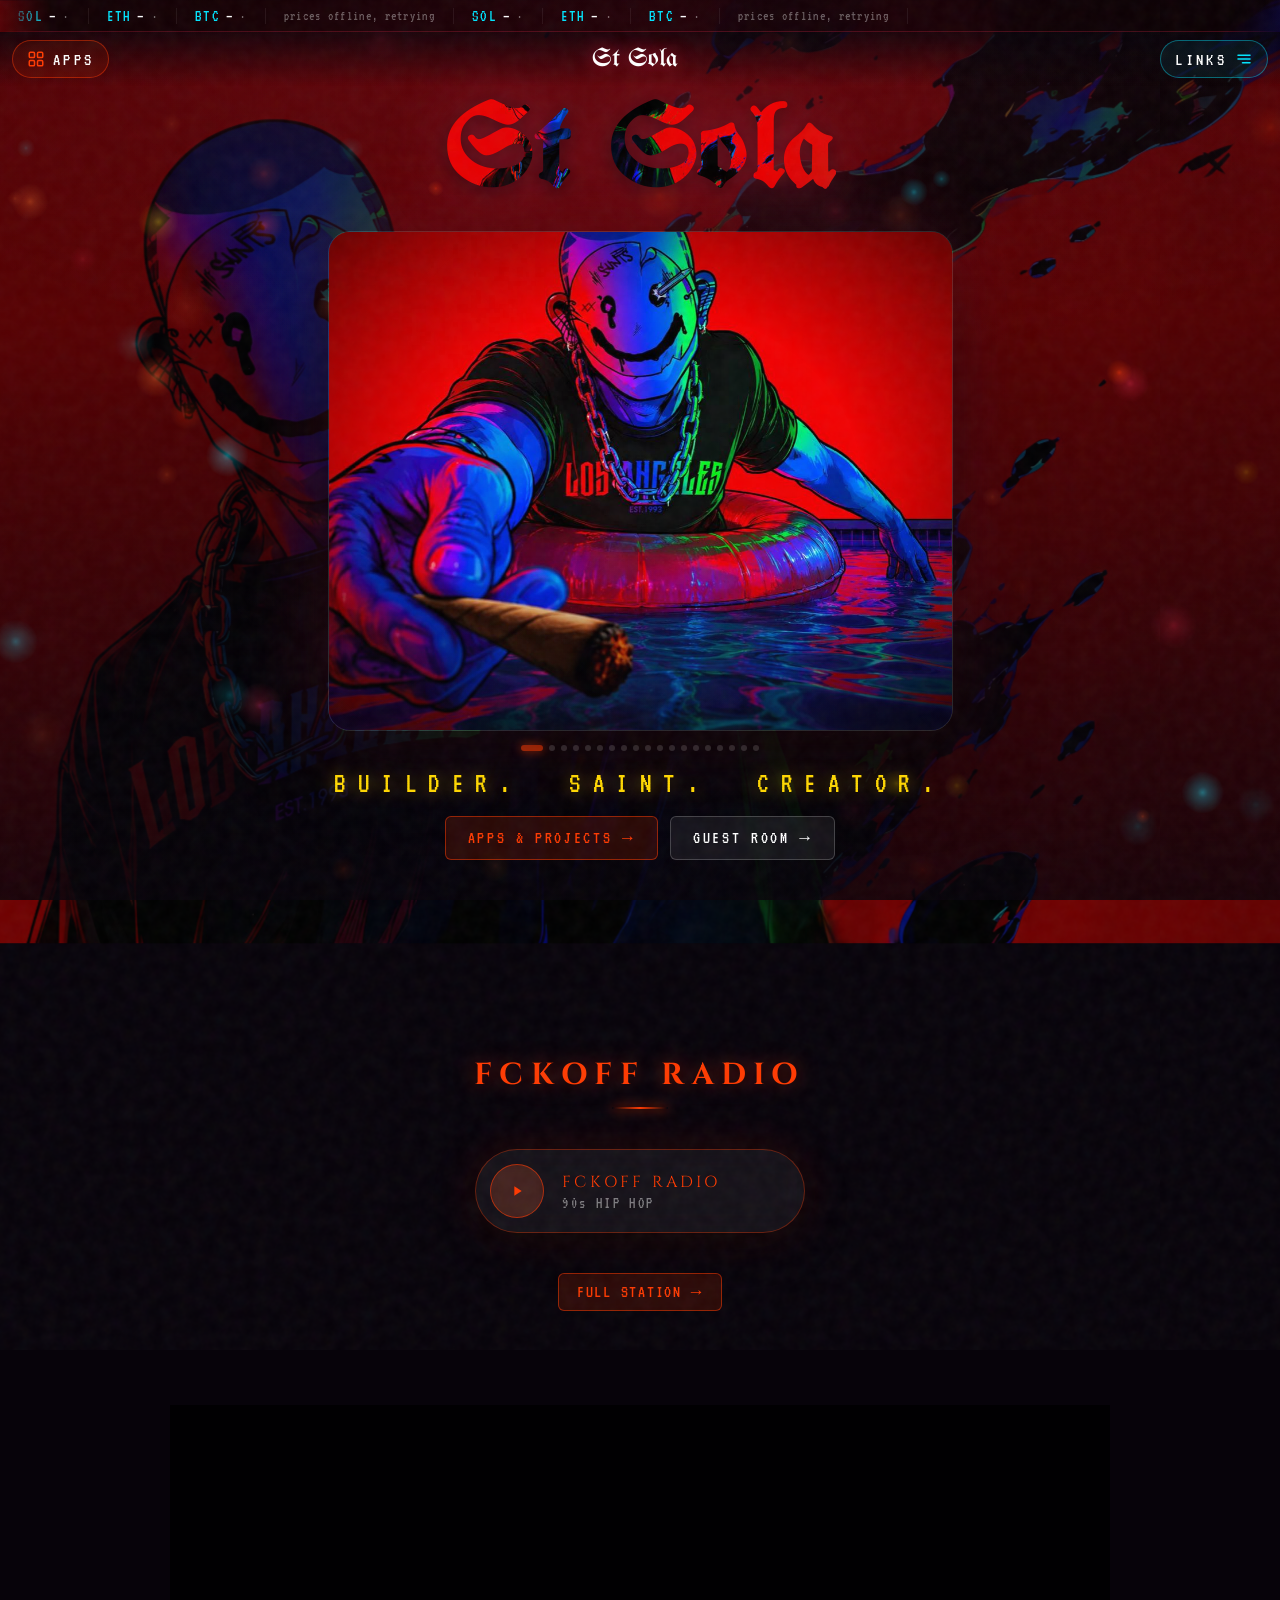
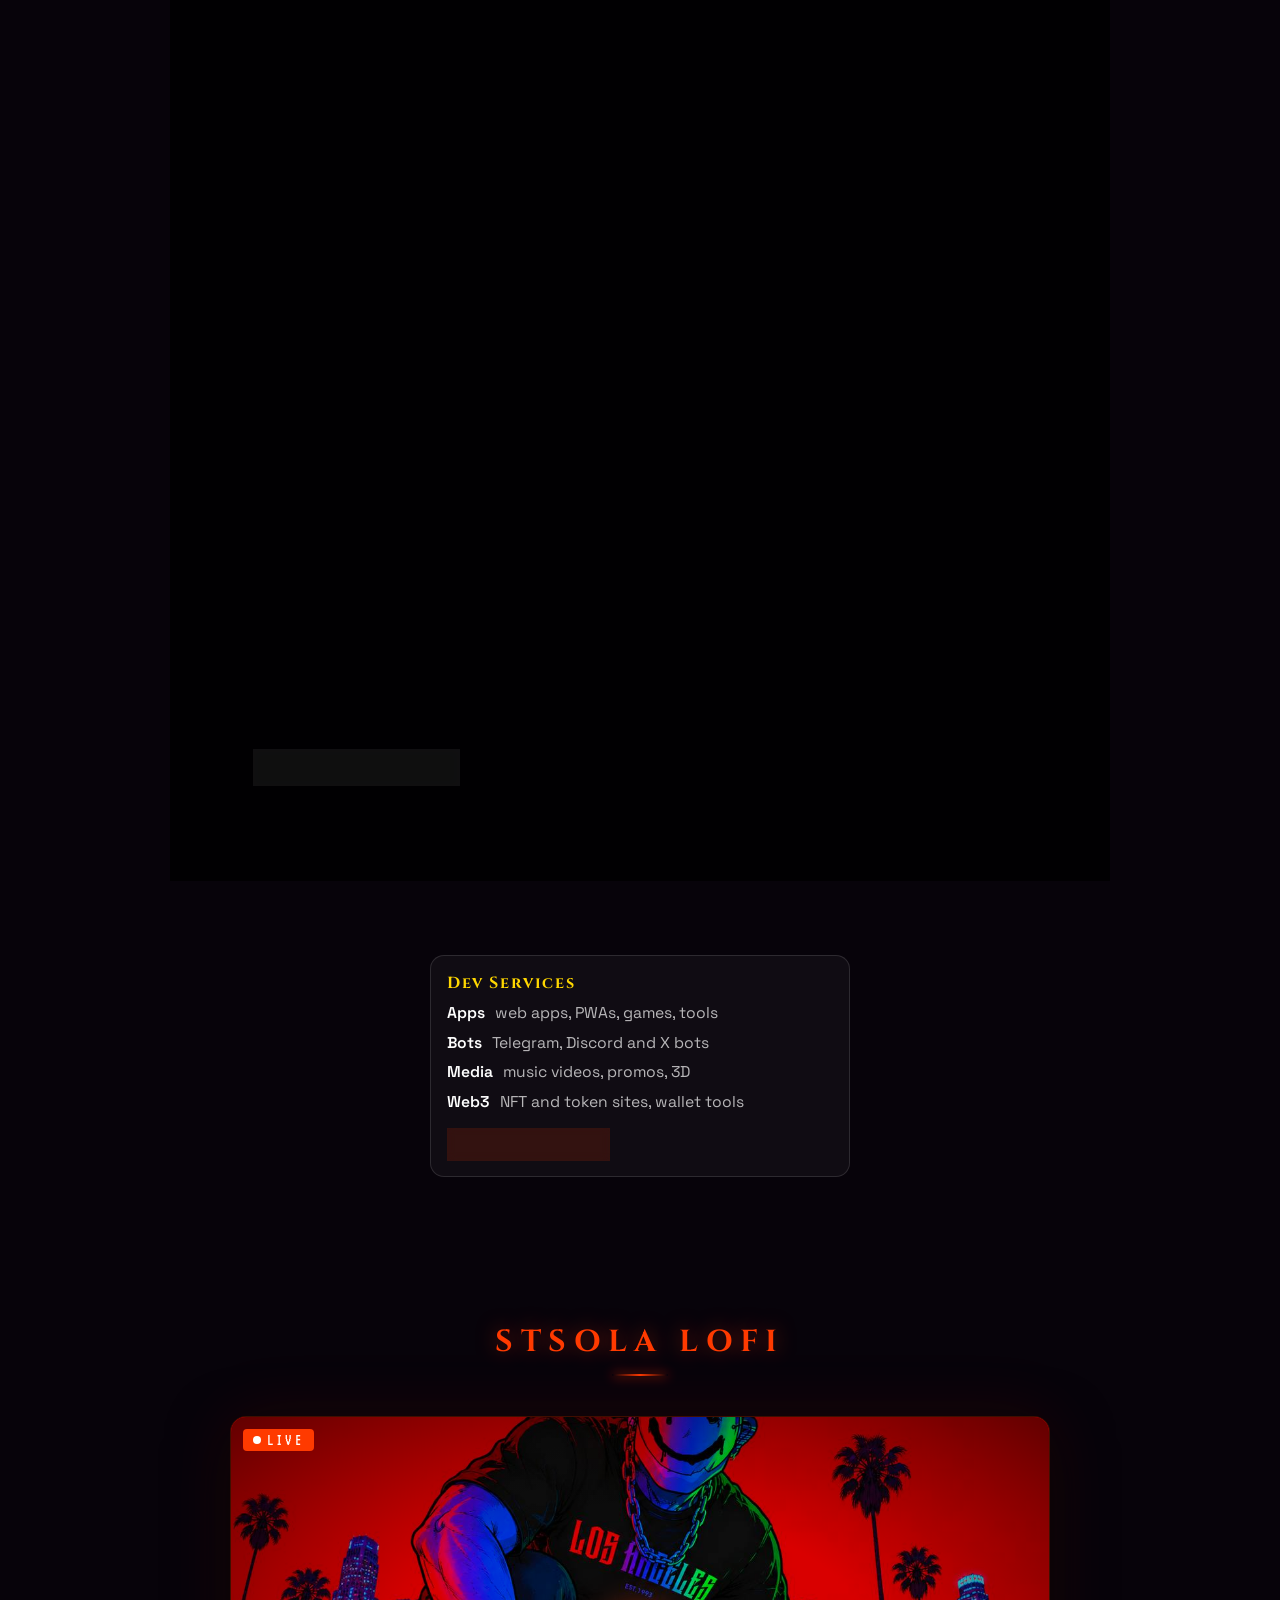
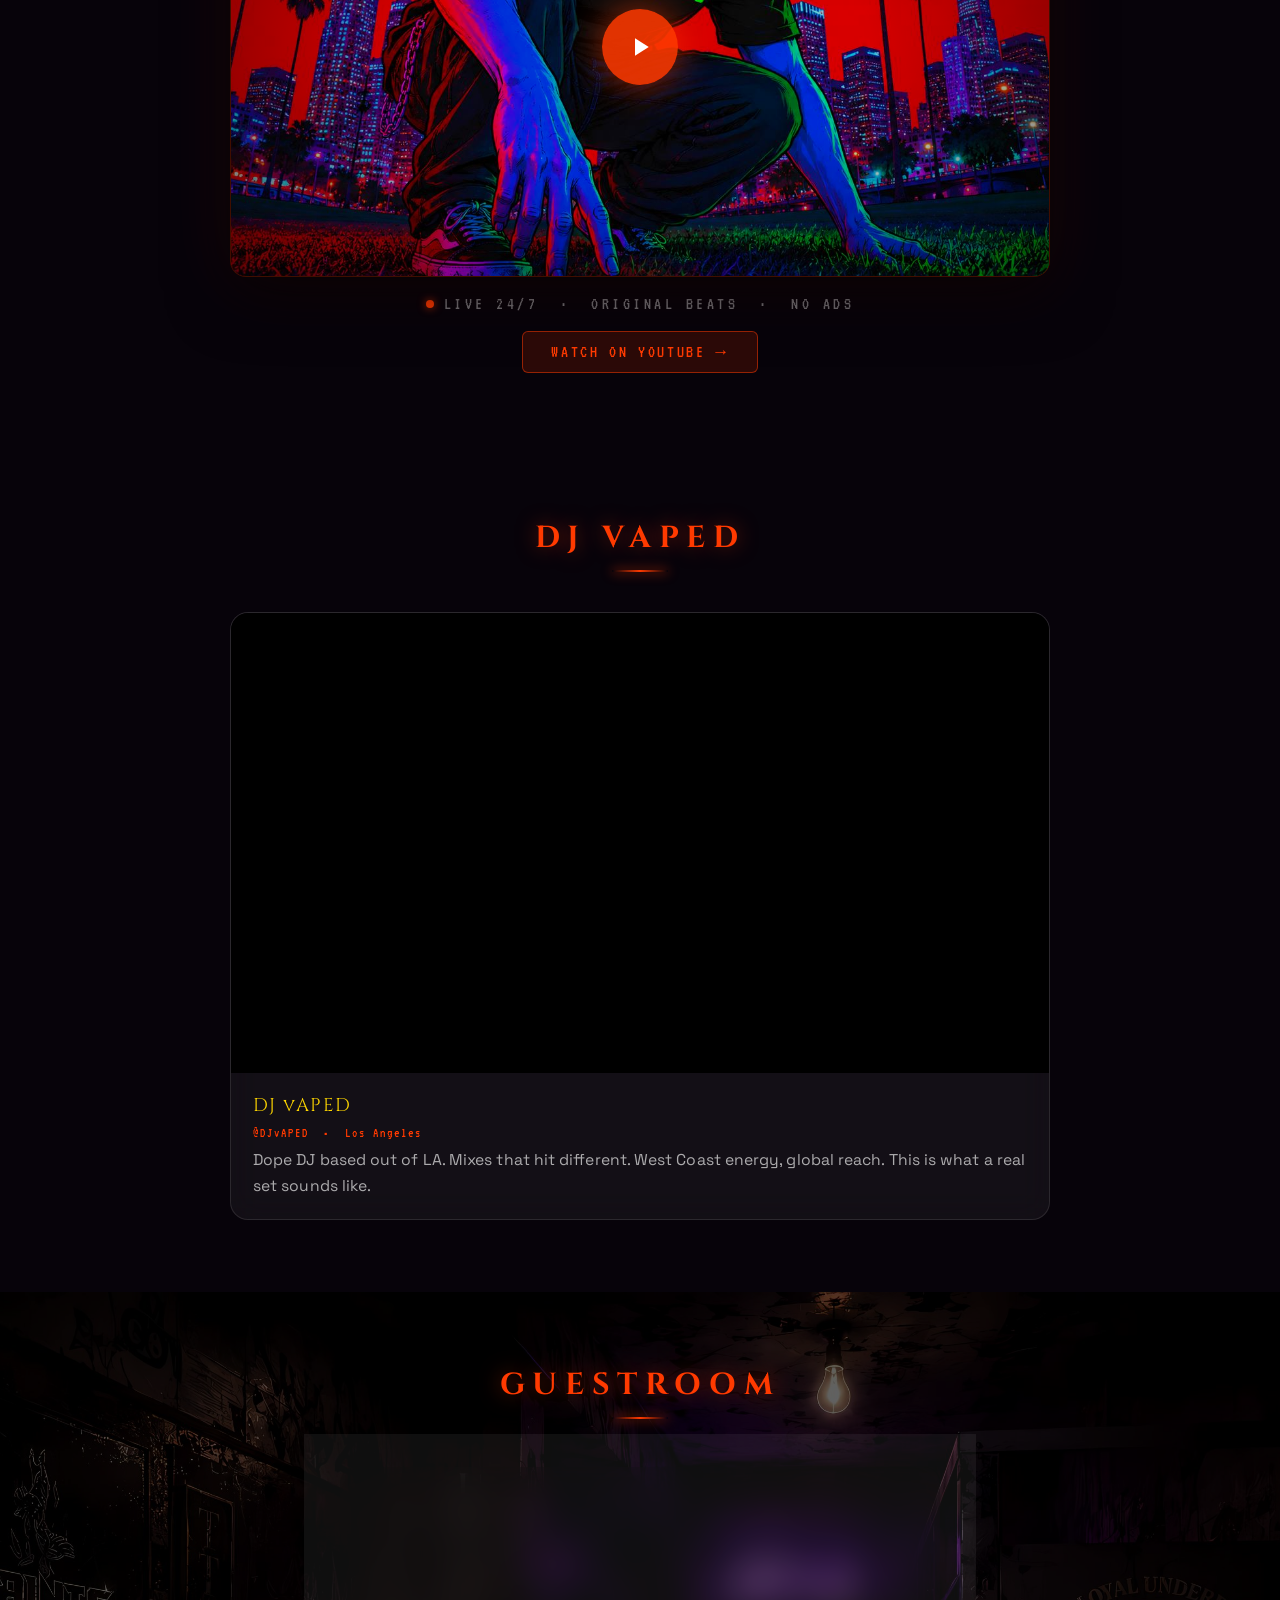
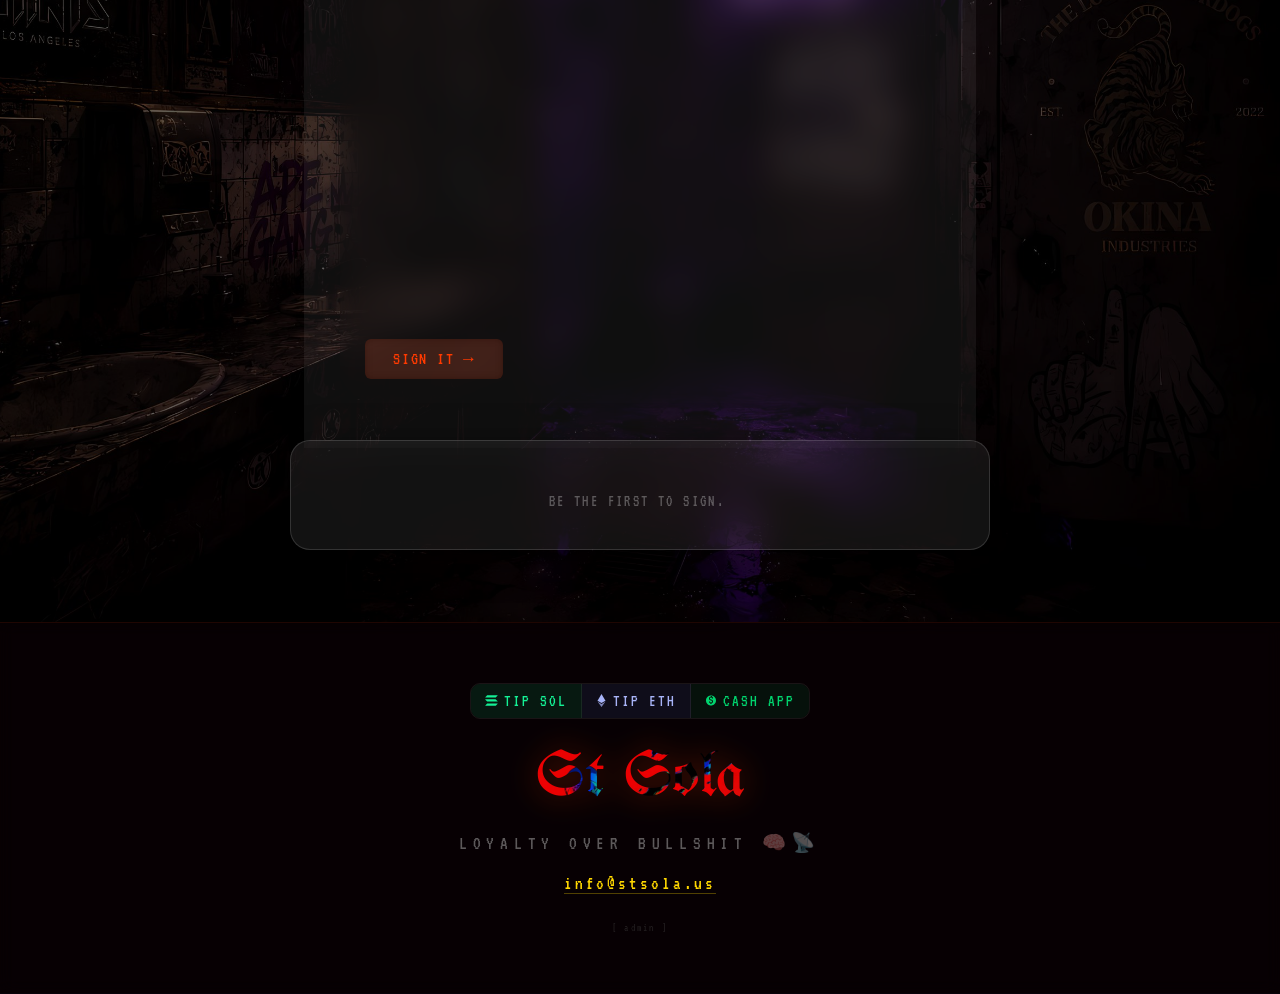
==== commit c4f40453: "DJ vAPED: swap embed to --HjHaf3A6w (The Midnight Hour Is Close at Hand)" ====
--- a/index.html
+++ b/index.html
@@ -370,7 +370,7 @@
 <div class="homie-grid homie-grid-single">
 <div class="homie-card">
 <div class="homie-video">
-<iframe allow="accelerometer; autoplay; clipboard-write; encrypted-media; gyroscope; picture-in-picture" allowfullscreen="" class="lazy-embed" data-src="https://www.youtube-nocookie.com/embed/1SuSH9oc5b4?rel=0&amp;modestbranding=1" loading="lazy" title="DJ vAPED"></iframe>
+<iframe allow="accelerometer; autoplay; clipboard-write; encrypted-media; gyroscope; picture-in-picture" allowfullscreen="" class="lazy-embed" data-src="https://www.youtube-nocookie.com/embed/--HjHaf3A6w?rel=0&amp;modestbranding=1" loading="lazy" title="DJ vAPED"></iframe>
 </div>
 <div class="homie-info">
 <div class="homie-name">DJ vAPED</div>
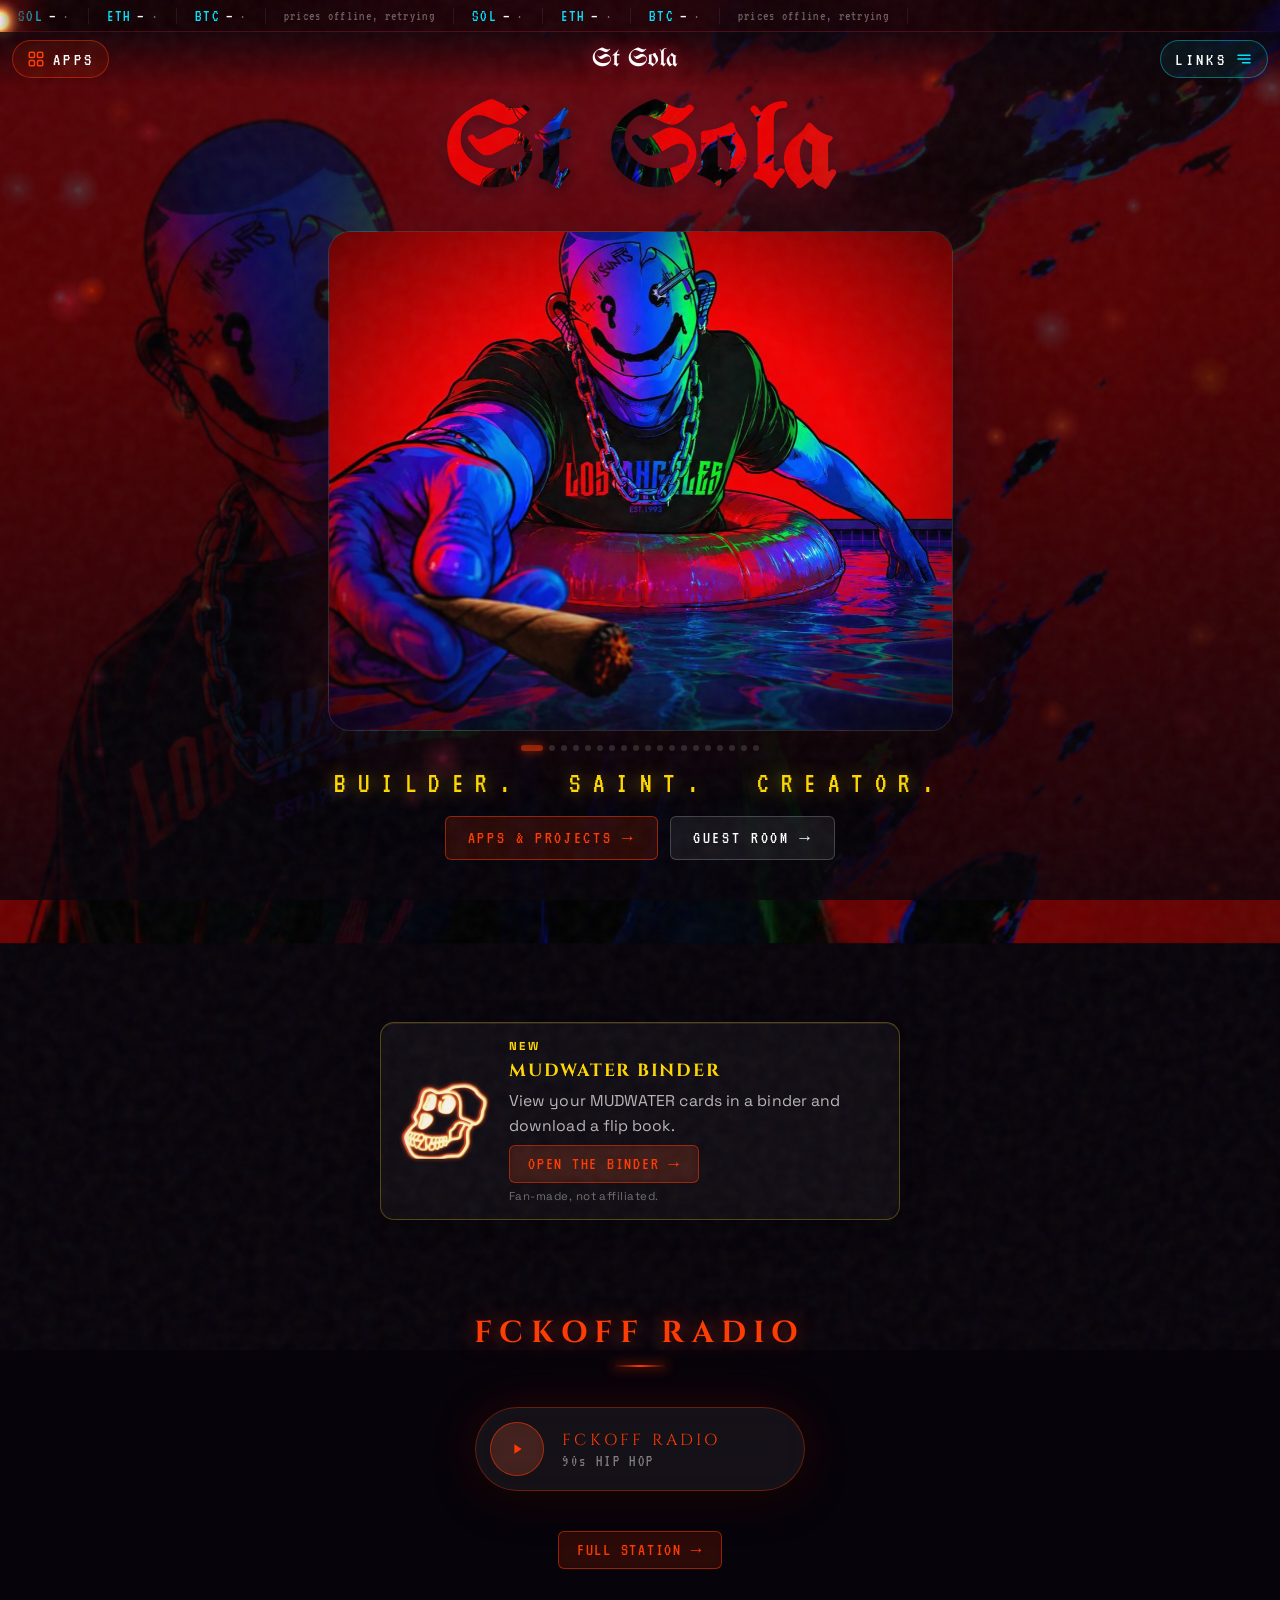
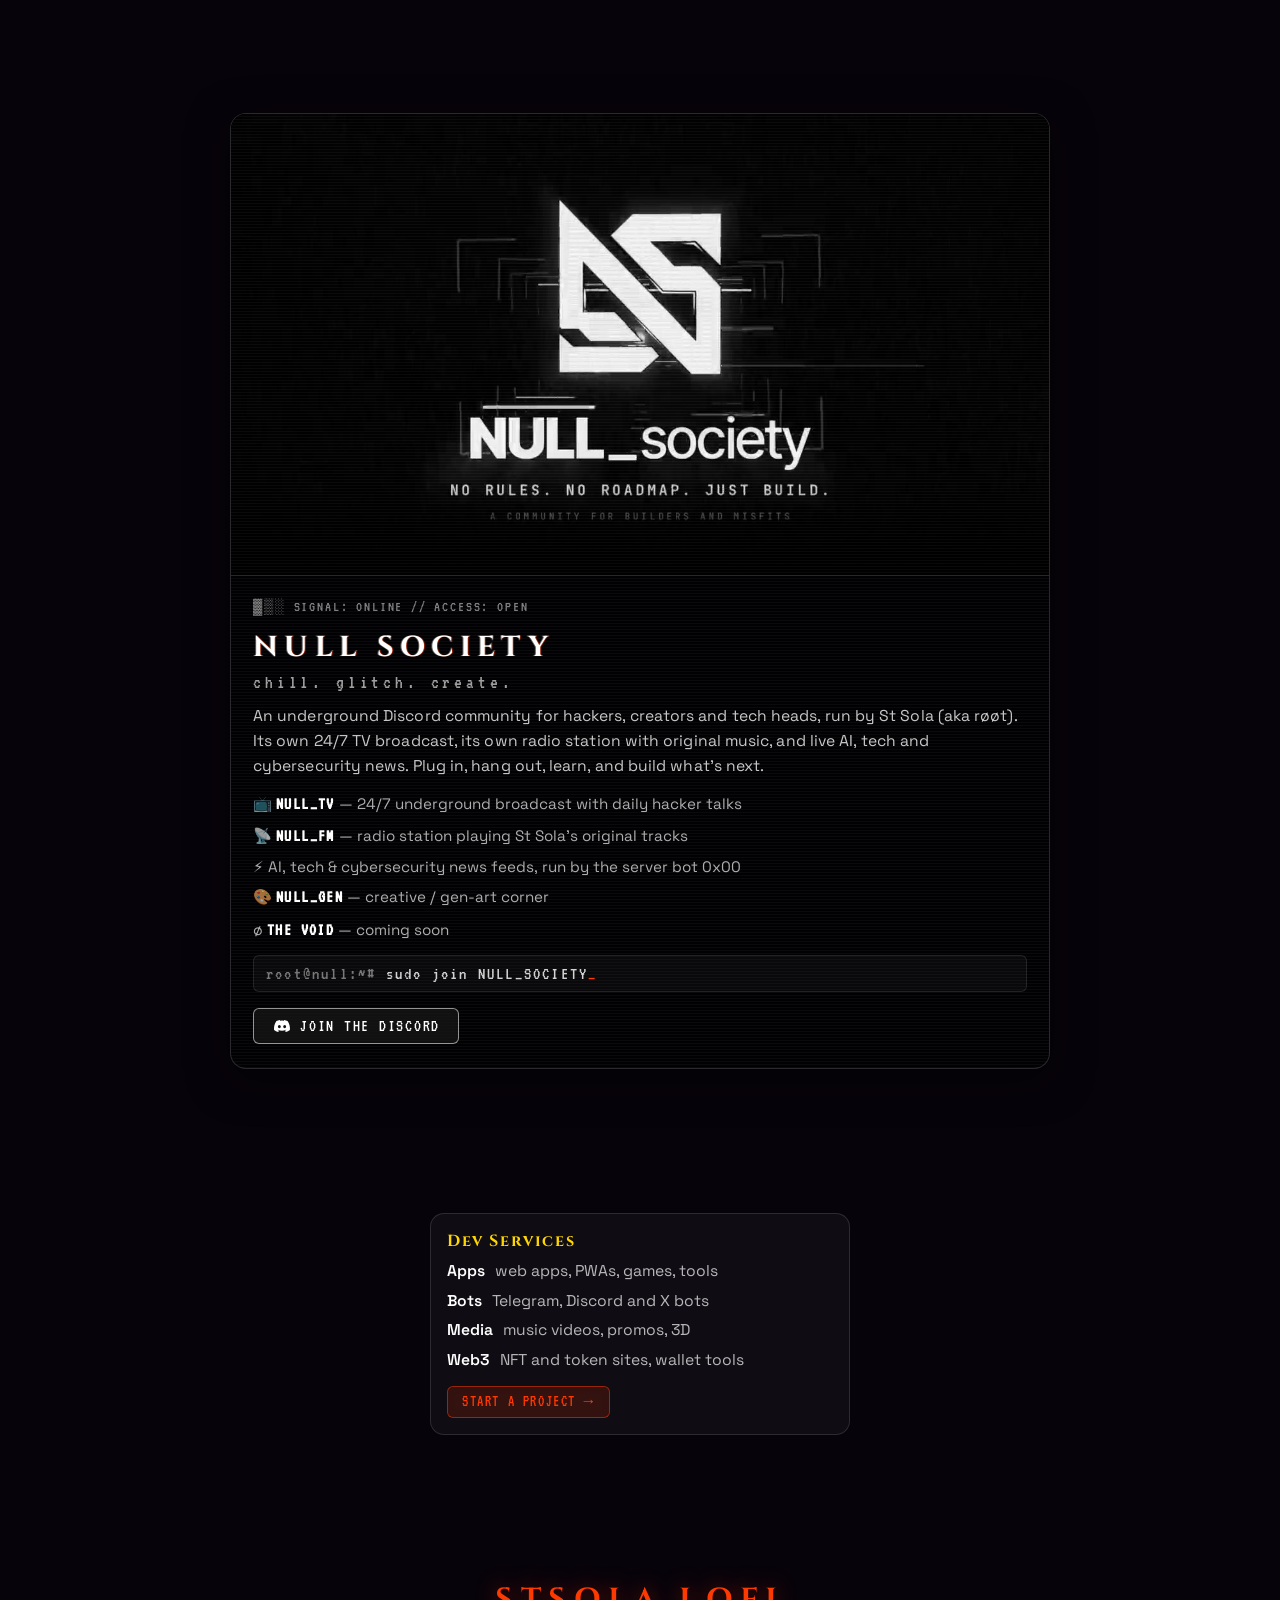
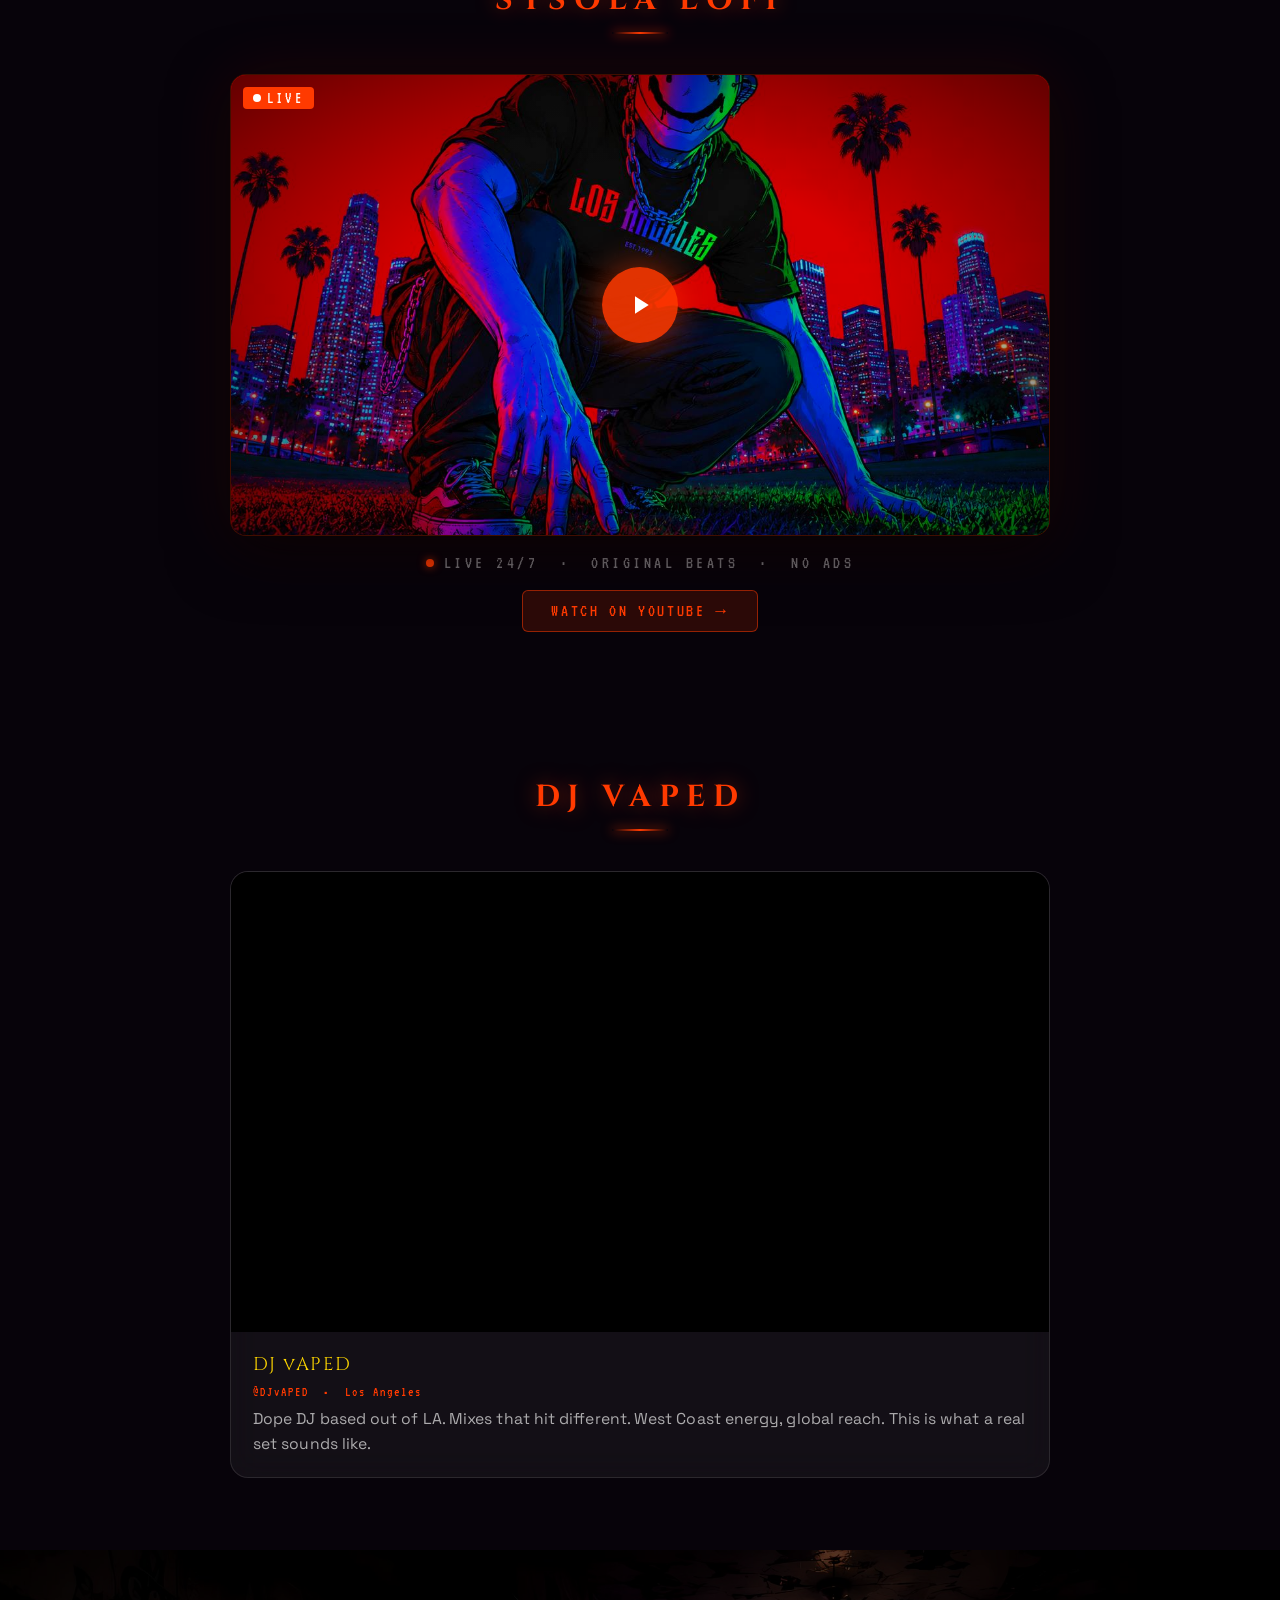
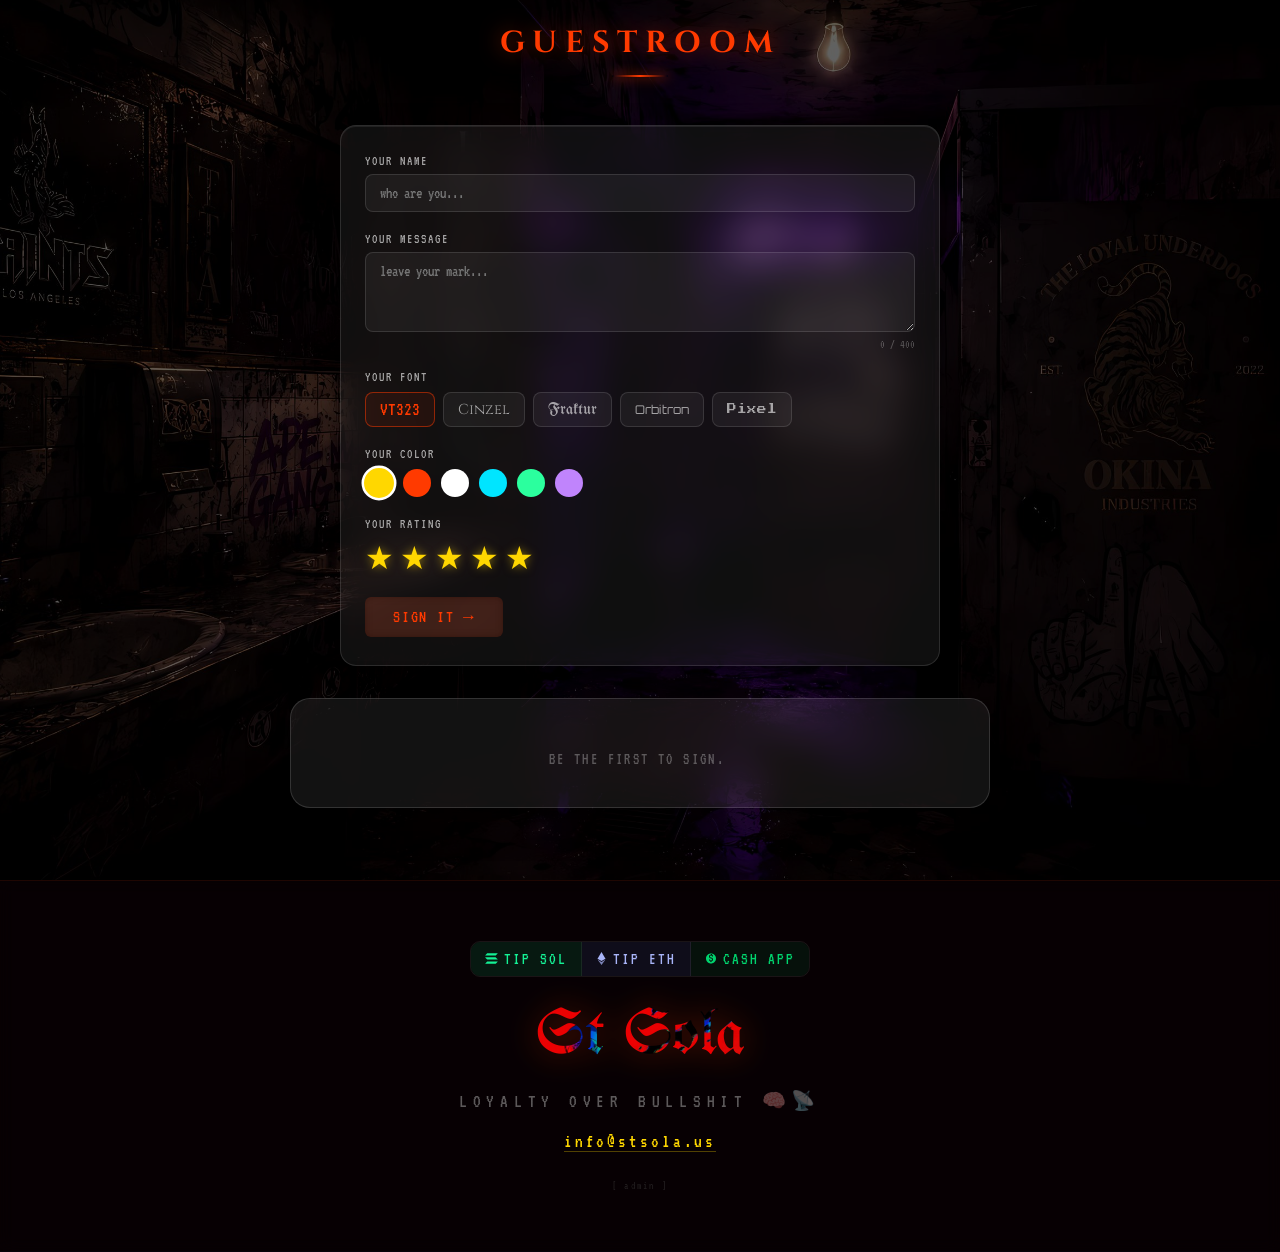
==== commit 8f2879f6: "Add MUDWATER BINDER: Creative Tools entry in Apps menu + home feature card (mudwaterbinder.xyz)" ====
--- a/index.html
+++ b/index.html
@@ -199,6 +199,10 @@
 <div class="card-name">Frequency Lab</div>
 <div class="card-desc">Sound frequency explorer. Solfeggio tones, binaural beats, and a precision audio lab. Put on headphones and go deep.</div>
 <a class="card-link" href="https://frequency-lab.pages.dev" rel="noopener" target="_blank">EXPLORE →</a>
+</div><div class="card m-item" data-cat="tools">
+<div class="card-name">MUDWATER BINDER</div>
+<div class="card-desc">Your MUDWATER card binder + flip book. Fan-made, not affiliated.</div>
+<a class="card-link" href="https://mudwaterbinder.xyz" rel="noopener" target="_blank">OPEN →</a>
 </div></div>
 </section>
 
@@ -269,6 +273,30 @@
 <p aria-hidden="true" class="swipe-tip"><span>⟵ swipe for links</span><span>swipe for apps ⟶</span></p>
 <div class="scroll-arrow" onclick="document.getElementById('radio').scrollIntoView({behavior:'smooth'})" style="margin-top:4px">
 <span></span><span></span><span></span>
+</div>
+</section>
+<!-- ══ MUDWATER BINDER (feature) ══ -->
+<section aria-labelledby="mwb-title" class="section reveal" id="mudwater-feature">
+<style>
+#mudwater-feature{padding-top:40px;padding-bottom:20px}
+.mwb-card{display:flex;flex-direction:row;align-items:center;gap:16px;width:100%;max-width:520px;margin:0 auto;padding:16px;border-radius:14px;background:rgba(255,255,255,.04);border:1px solid rgba(255,215,0,.28);text-align:left;box-sizing:border-box}
+.mwb-card:hover{background:rgba(255,255,255,.07);border-color:rgba(255,215,0,.55)}
+.mwb-img{flex:0 0 auto;width:96px;height:auto;border-radius:10px;display:block}
+.mwb-body{display:flex;flex-direction:column;align-items:flex-start;gap:6px;min-width:0}
+.mwb-new{font-family:'Space Grotesk',system-ui,-apple-system,sans-serif;font-size:.72rem;letter-spacing:.2em;color:var(--gold,#ffd700);font-weight:700}
+.mwb-card .card-desc{margin:0}
+.mwb-note{font-family:'Space Grotesk',system-ui,-apple-system,sans-serif;font-size:.72rem;color:rgba(255,255,255,.4);letter-spacing:.04em}
+@media (max-width:420px){.mwb-img{width:78px}.mwb-card{gap:12px;padding:14px}}
+</style>
+<div class="card mwb-card">
+<a aria-hidden="true" href="https://mudwaterbinder.xyz" rel="noopener" tabindex="-1" target="_blank"><img alt="" class="mwb-img" decoding="async" height="172" loading="lazy" src="assets/mudwater-binder.webp?v=r1104" width="192"/></a>
+<div class="mwb-body">
+<span class="mwb-new">NEW</span>
+<h2 class="card-name" id="mwb-title">MUDWATER BINDER</h2>
+<p class="card-desc">View your MUDWATER cards in a binder and download a flip book.</p>
+<a class="card-link" href="https://mudwaterbinder.xyz" rel="noopener" target="_blank">OPEN THE BINDER →</a>
+<span class="mwb-note">Fan-made, not affiliated.</span>
+</div>
 </div>
 </section>
 <!-- ══ FCKOFF RADIO ══ -->
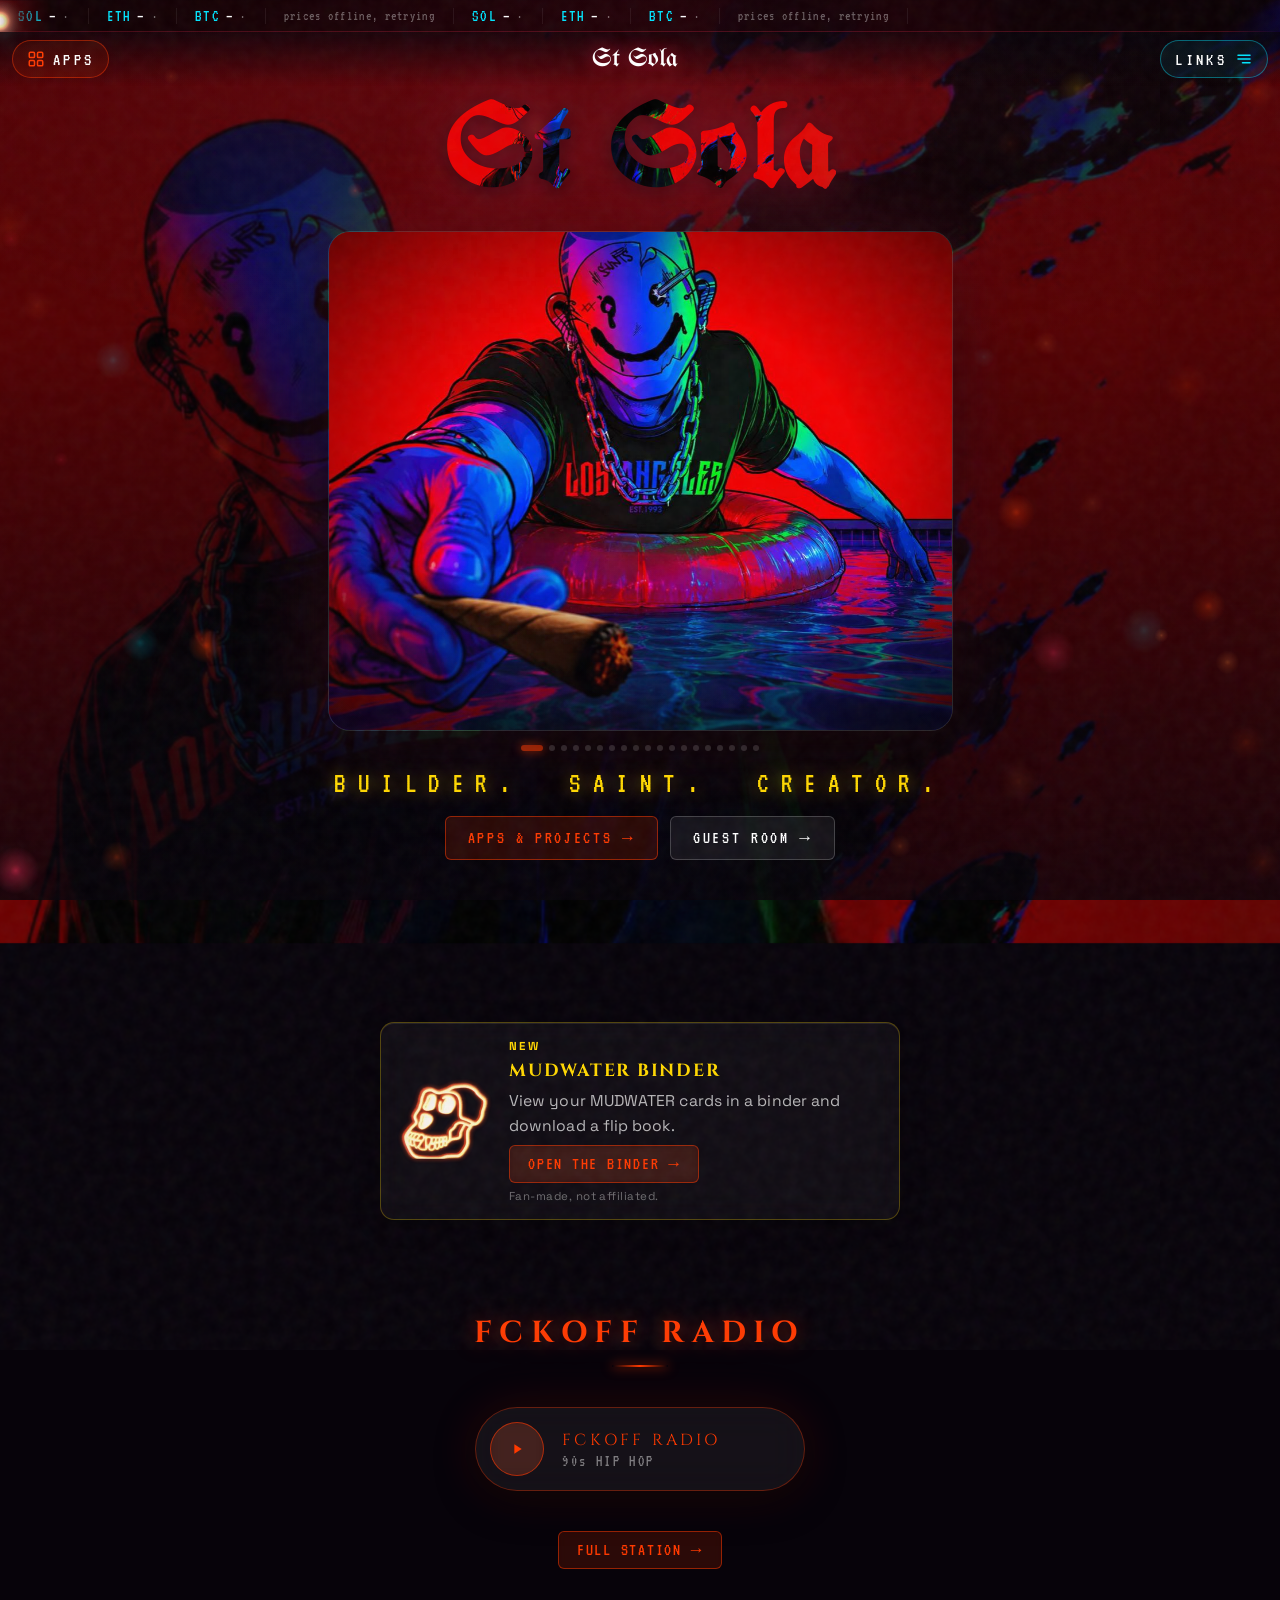
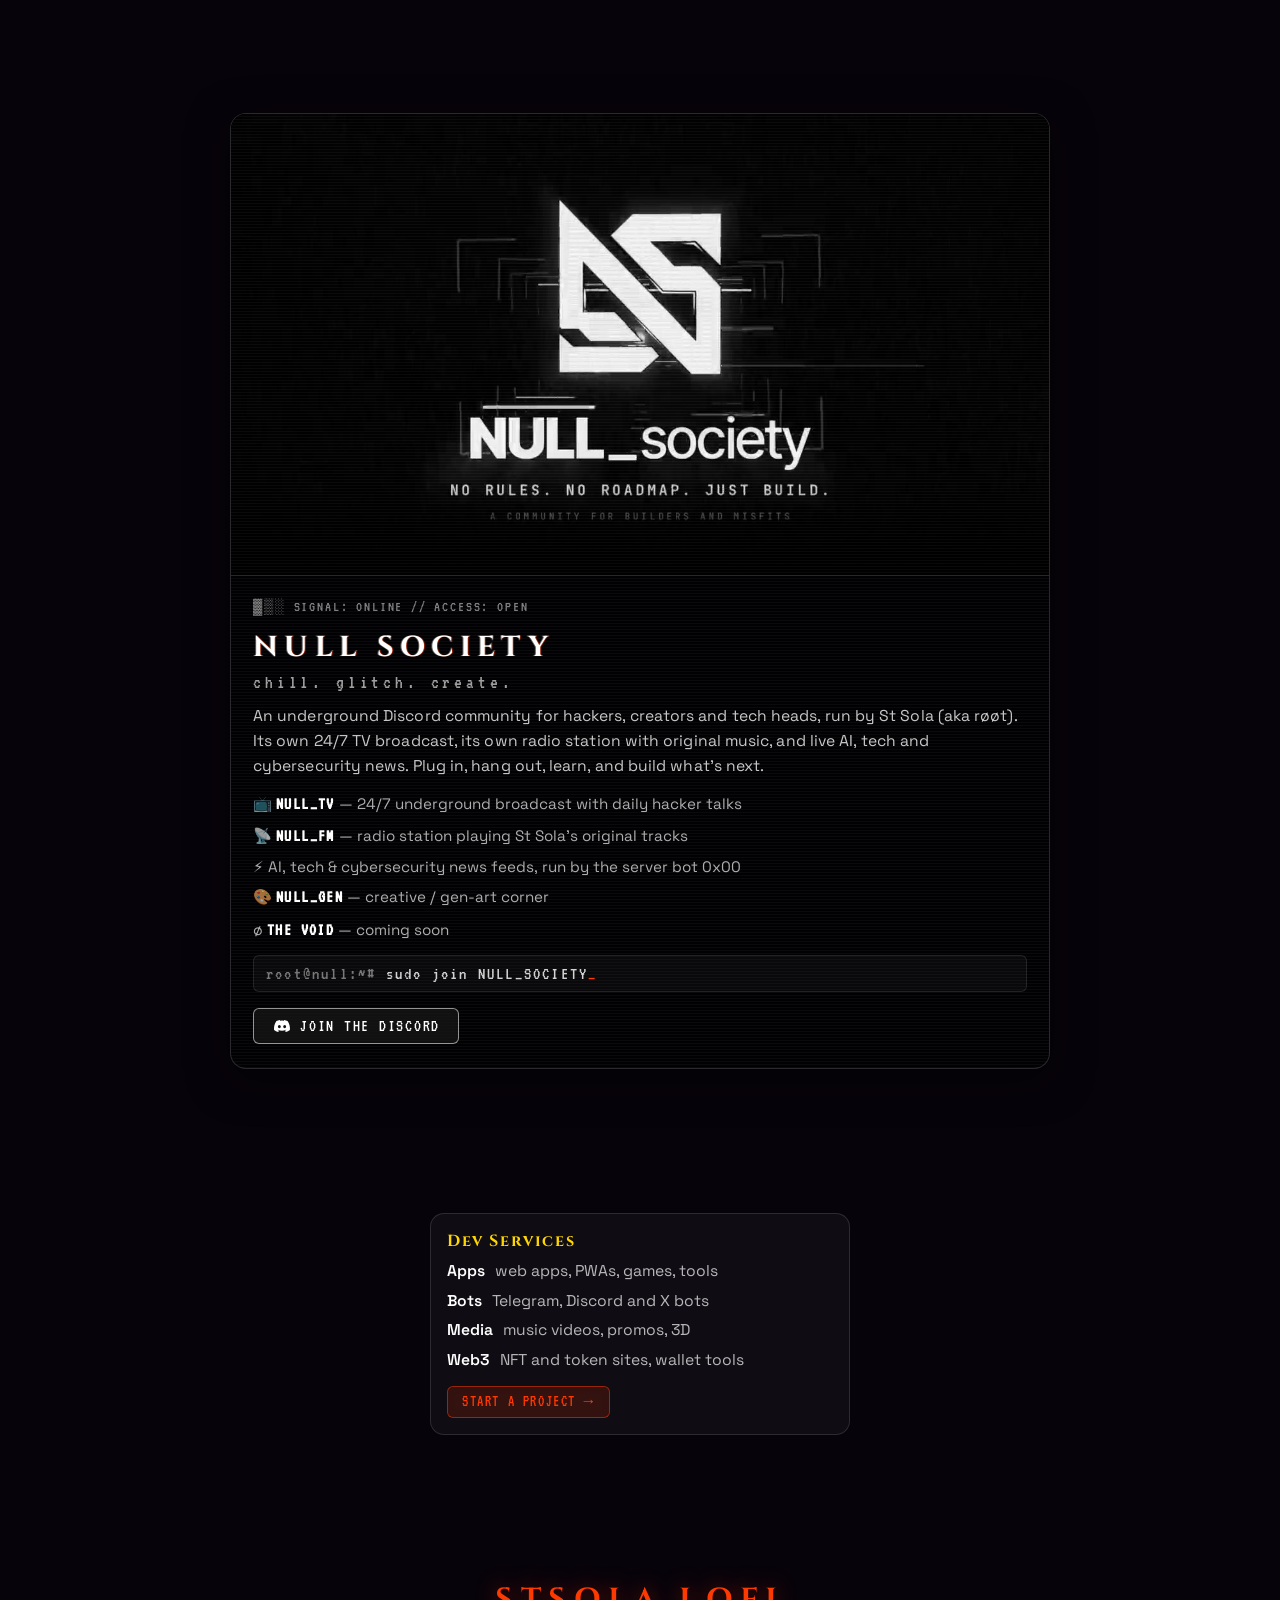
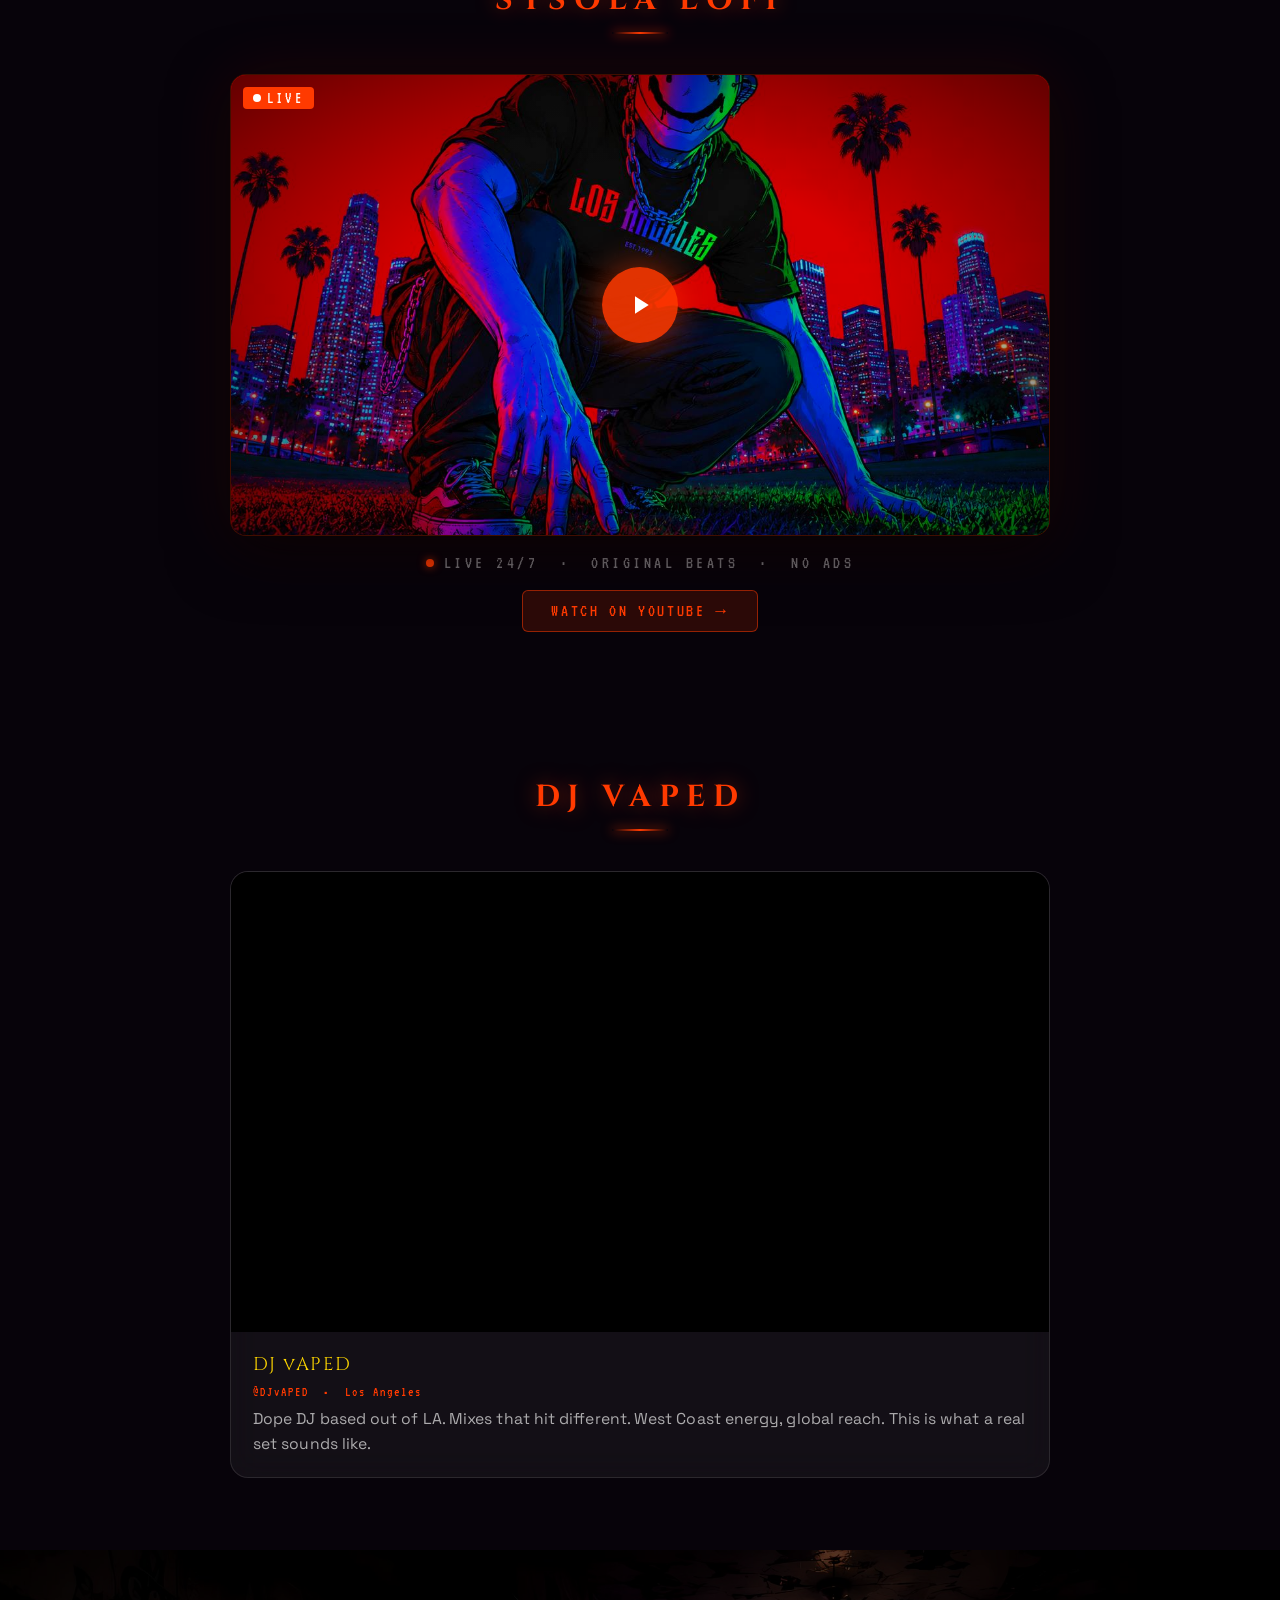
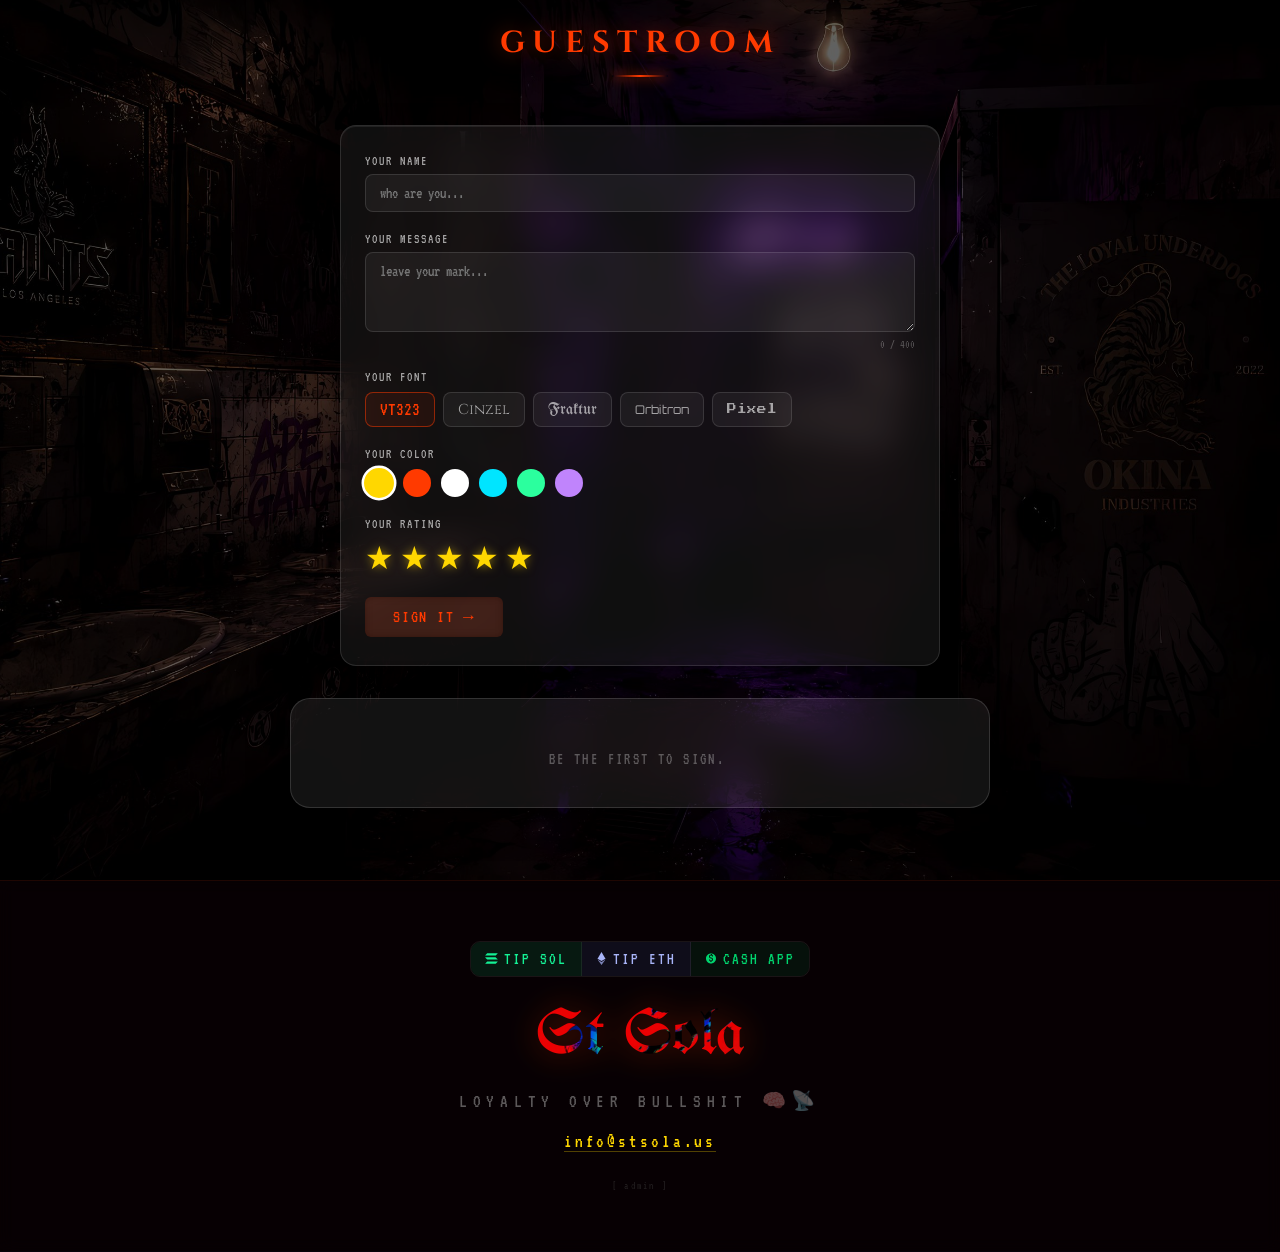
==== commit 9ea47c4e: "Games card: HangMeng -> CREDIT Ø ARCADE (credit0arcade.pages.dev)" ====
--- a/index.html
+++ b/index.html
@@ -136,9 +136,9 @@
 <div class="card-desc">PVP trading battles on Solana. Best trader wins the pot. Squads Protocol escrow. No mercy.</div>
 <a class="card-link" href="https://trapwars.win" rel="noopener" target="_blank">ENTER →</a>
 </div><div class="card m-item" data-cat="degen">
-<div class="card-name">HangMeng 🎮</div>
+<div class="card-name">CREDIT Ø ARCADE 🎮</div>
 <div class="card-desc">Neon hangman with West Coast vibes. Solo or two-player. Share invite codes. Music. Confetti when you win.</div>
-<a class="card-link" href="https://hangmeng.pages.dev" rel="noopener" target="_blank">PLAY →</a>
+<a class="card-link" href="https://credit0arcade.pages.dev/" rel="noopener" target="_blank">PLAY →</a>
 </div><div class="card m-item" data-cat="degen">
 <div class="card-name">Saint Runner</div>
 <div class="card-desc">Don't get busted by 5-0. Run, Saint, run.</div>
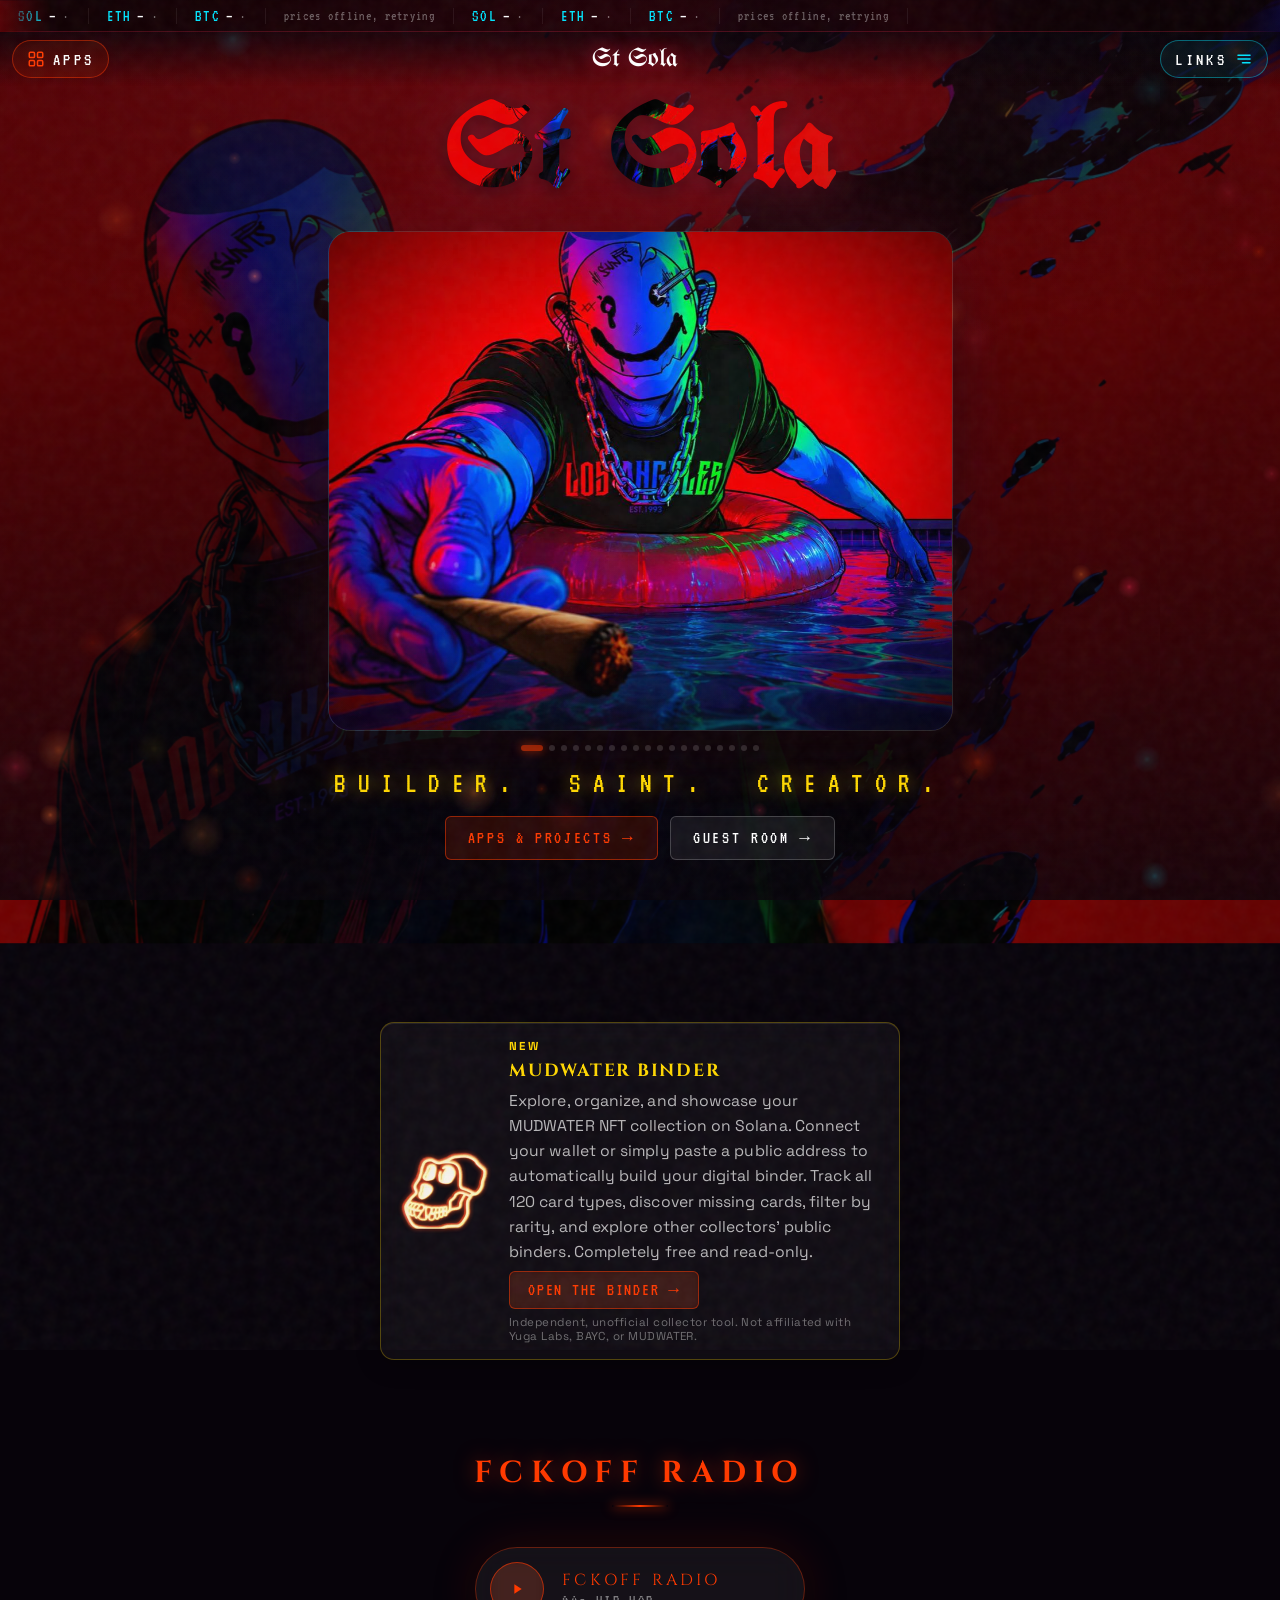
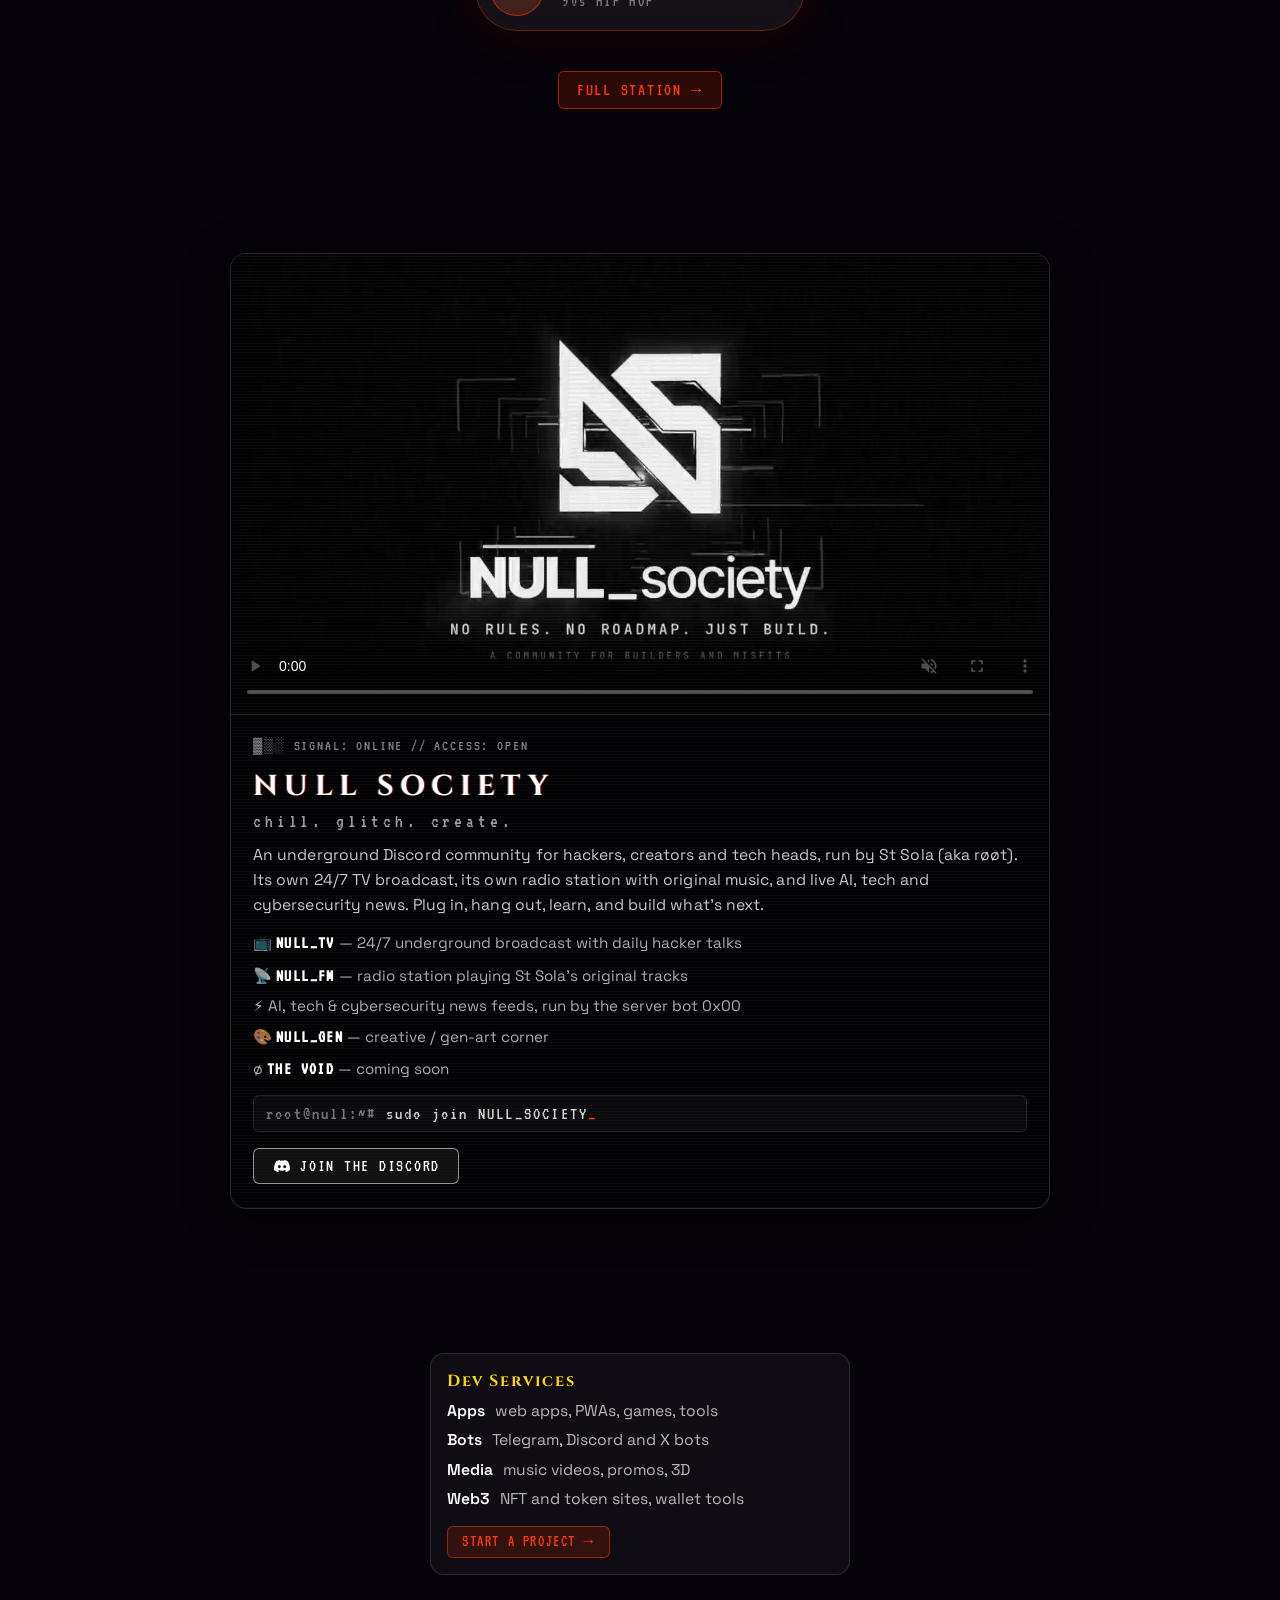
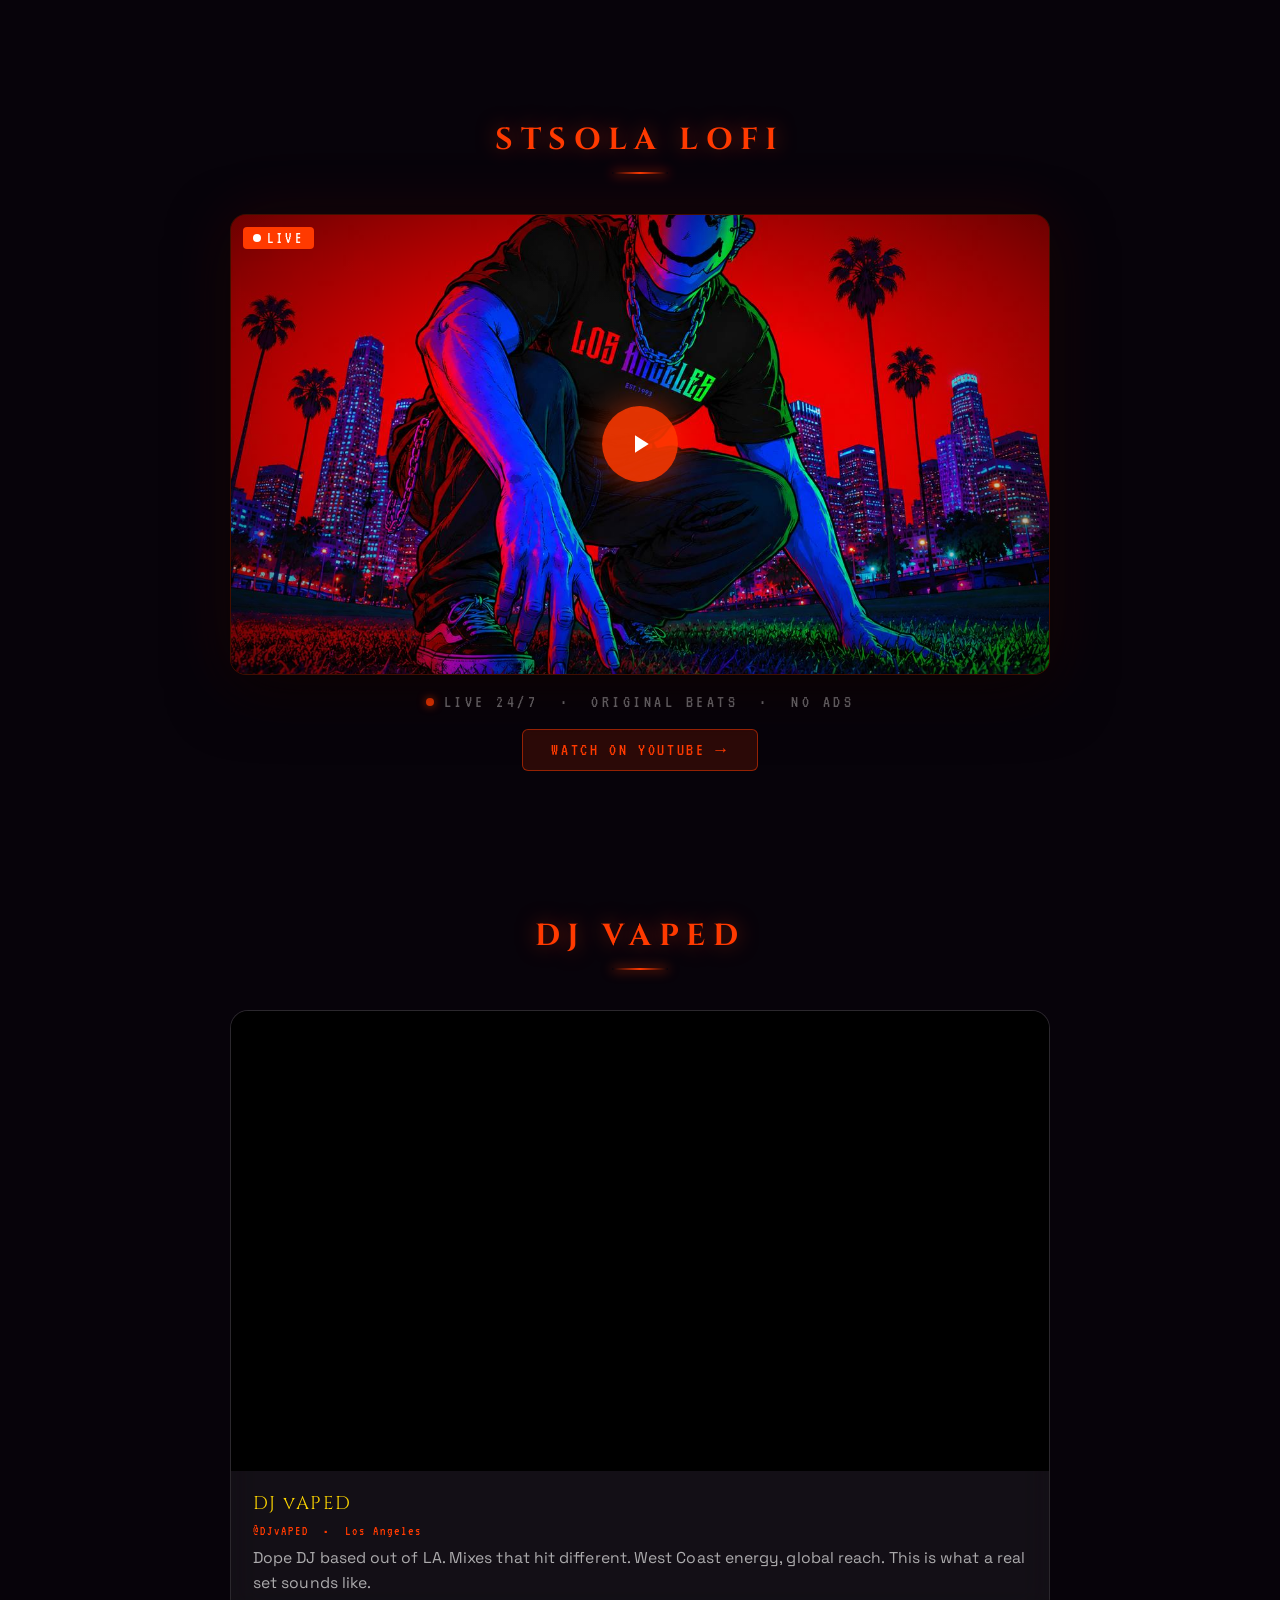
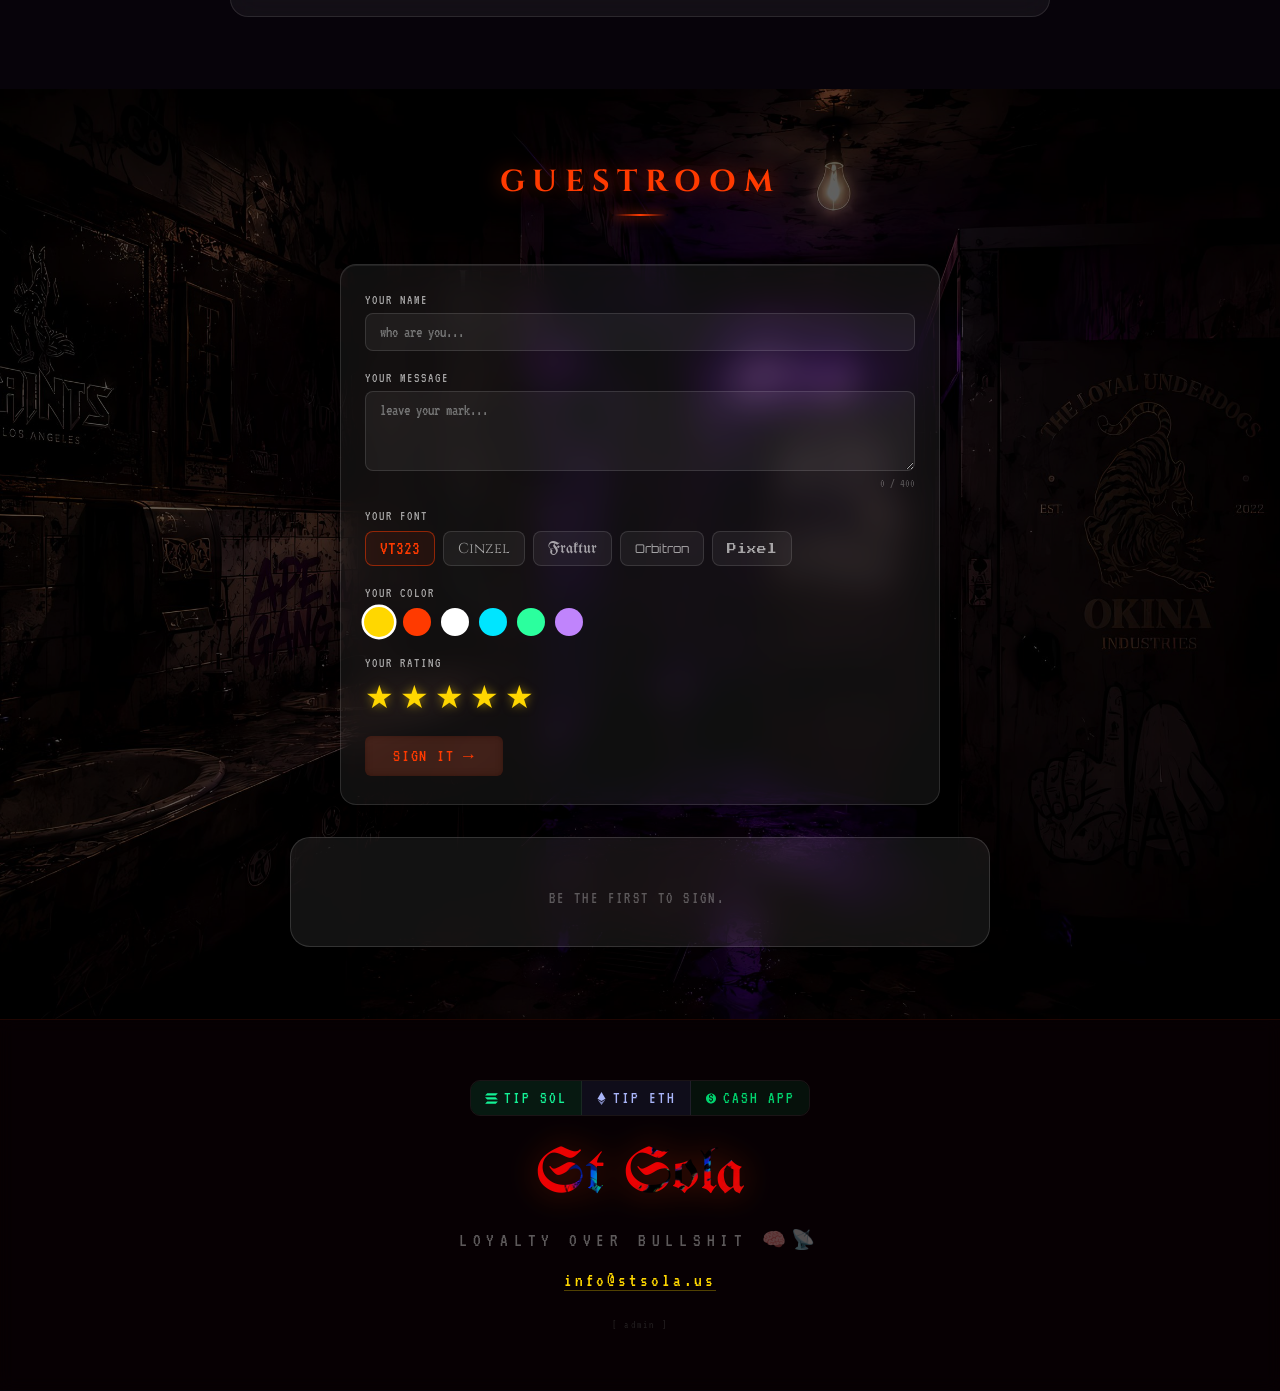
==== commit 866c75a3: "Remove Sainthood Telegram bot card from Connect menu The Sainthood Telegram chat and bot were shut d" ====
--- a/index.html
+++ b/index.html
@@ -152,8 +152,8 @@
 <div class="card-desc">A curated gallery of Bryan Vee's art. The visionary behind Saints of LA, Chumpz, and HMN5. Pure art. On-chain. Unfiltered.</div>
 <a class="card-link" href="https://okinagalleria.xyz" rel="noopener" target="_blank">VIEW →</a>
 </div><div class="card m-item" data-cat="degen">
-<div class="card-name">M4SK</div>
-<div class="card-desc">Web face-mask studio. Drop any photo on your face in real time. Mouth moves. Eyes blink. Record and save. No app needed.</div>
+<div class="card-name">M4SK — Live NFT Face Mask Studio</div>
+<div class="card-desc">Turn your favorite NFT or artwork into a live digital face mask! Upload your image, manually position and customize it, and watch it follow your head movements in real time using facial tracking. Record videos and create unique masked content directly from your browser.</div>
 <a class="card-link" href="https://masklab.saintsola13.workers.dev" rel="noopener" target="_blank">LAUNCH →</a>
 </div><div class="card m-item" data-cat="degen">
 <div class="card-name">FCKOFF Radio</div>
@@ -201,7 +201,7 @@
 <a class="card-link" href="https://frequency-lab.pages.dev" rel="noopener" target="_blank">EXPLORE →</a>
 </div><div class="card m-item" data-cat="tools">
 <div class="card-name">MUDWATER BINDER</div>
-<div class="card-desc">Your MUDWATER card binder + flip book. Fan-made, not affiliated.</div>
+<div class="card-desc">Explore, organize, and showcase your MUDWATER NFT collection on Solana. Connect your wallet or simply paste a public address to automatically build your digital binder. Track all 120 card types, discover missing cards, filter by rarity, and explore other collectors' public binders. Completely free and read-only. Independent, unofficial collector tool.</div>
 <a class="card-link" href="https://mudwaterbinder.xyz" rel="noopener" target="_blank">OPEN →</a>
 </div></div>
 </section>
@@ -245,7 +245,7 @@
 </button>
 <section class="m-group r-group" id="socials"><h3 class="m-group-title">Socials</h3><div class="m-items"><div class="card r-card"><div class="r-card-top"><div class="card-name">X</div><span class="r-tag">Official</span></div><div class="r-handle">@StSola</div><a class="card-link" href="https://x.com/StSola" rel="noopener" target="_blank">FOLLOW ON X →</a></div><div class="card r-card"><div class="r-card-top"><div class="card-name">Telegram</div><span class="r-tag">Official</span></div><div class="r-handle">@St_Sola</div><a class="card-link" href="https://t.me/St_Sola" rel="noopener" target="_blank">JOIN ON TELEGRAM →</a></div><div class="card r-card"><div class="r-card-top"><div class="card-name">Instagram</div><span class="r-tag">Official</span></div><div class="r-handle">@s.t.sola</div><a class="card-link" href="https://instagram.com/s.t.sola" rel="noopener" target="_blank">FOLLOW ON IG →</a></div><div class="card r-card"><div class="r-card-top"><div class="card-name">YouTube</div><span class="r-tag">Official</span></div><div class="r-handle">@St_Sola</div><a class="card-link" href="https://youtube.com/@St_Sola" rel="noopener" target="_blank">SUBSCRIBE →</a></div></div></section>
 <section class="m-group r-group"><h3 class="m-group-title">Community</h3><div class="m-items"><div class="card r-card"><div class="r-card-top"><div class="card-name">Saints of LA</div><span class="r-tag">X</span></div><div class="r-handle">@saintsoflanft</div><div class="card-desc r-role">Socials Manager</div><a class="card-link" href="https://x.com/saintsoflanft" rel="noopener" target="_blank">FOLLOW ON X →</a></div><div class="card r-card"><div class="r-card-top"><div class="card-name">STZY Ape Gang</div><span class="r-tag">X</span></div><div class="r-handle">@Stzyapegang</div><div class="card-desc r-role">Socials Manager</div><a class="card-link" href="https://x.com/Stzyapegang" rel="noopener" target="_blank">FOLLOW ON X →</a></div><div class="card r-card"><div class="r-card-top"><div class="card-name">HMN5</div><span class="r-tag">X</span></div><div class="r-handle">@HMN5_NFT</div><div class="card-desc r-role">Socials Manager</div><a class="card-link" href="https://x.com/HMN5_NFT" rel="noopener" target="_blank">FOLLOW ON X →</a></div><div class="card r-card"><div class="r-card-top"><div class="card-name">Chumpz on Ape</div><span class="r-tag">X</span></div><div class="r-handle">@Chumpzonape</div><div class="card-desc r-role">Socials Manager</div><a class="card-link" href="https://x.com/Chumpzonape" rel="noopener" target="_blank">FOLLOW ON X →</a></div><div class="card r-card"><div class="r-card-top"><div class="card-name">Z00TZ Anchor Club</div><span class="r-tag">X</span></div><div class="r-handle">@z00tzanchorclub</div><div class="card-desc r-role">Socials Manager</div><a class="card-link" href="https://x.com/z00tzanchorclub" rel="noopener" target="_blank">FOLLOW ON X →</a></div><div class="card r-card"><div class="r-card-top"><div class="card-name">ITIA</div><span class="r-tag">X</span></div><div class="r-handle">@ithinkitsart</div><div class="card-desc r-role">Affiliate/Ambassador</div><a class="card-link" href="https://x.com/ithinkitsart" rel="noopener" target="_blank">FOLLOW ON X →</a></div></div></section>
-<section class="m-group r-group"><h3 class="m-group-title">Bots</h3><div class="m-items"><div class="card r-card"><div class="r-card-top"><div class="card-name">Sainthood Bot</div><span class="r-tag">Telegram</span></div><div class="card-desc">Runs the Saints on Telegram: verifies Saints of LA holders for the OG Saint badge, posts every $FCKOFF buy and sell live with Solscan links, and keeps the /hodl board. Tip $FCKOFF in the group, or catch tips straight from St Sola's X posts once you /linkx your account.</div><a class="card-link" href="https://t.me/Saint_hood_bot" rel="noopener" target="_blank">OPEN BOT →</a></div><div class="card r-card"><div class="r-card-top"><div class="card-name">X / Twitter Bot</div><span class="r-tag">X</span></div><div class="card-desc">@StCyph3r — automated Saints of LA NFT sales alerts and daily posts. Runs on the VPS, fires every sale in real time.</div><a class="card-link" href="https://twitter.com/StCyph3r" rel="noopener" target="_blank">@STCYPH3R →</a></div></div></section>
+<section class="m-group r-group"><h3 class="m-group-title">Bots</h3><div class="m-items"><div class="card r-card"><div class="r-card-top"><div class="card-name">X / Twitter Bot</div><span class="r-tag">X</span></div><div class="card-desc">@StCyph3r — automated Saints of LA NFT sales alerts and daily posts. Runs on the VPS, fires every sale in real time.</div><a class="card-link" href="https://twitter.com/StCyph3r" rel="noopener" target="_blank">@STCYPH3R →</a></div></div></section>
 <section class="m-group r-group"><h3 class="m-group-title">Contact</h3><div class="m-items"><div class="card r-card"><div class="card-name">Email</div><div class="card-desc">Collabs, questions, or Code for Sale inquiries (Flux Protocol in the Apps menu). Or DM on any of the socials above.</div><a class="card-link r-mail" href="mailto:info@stsola.us">info@stsola.us</a></div></div></section>
 </div>
 </aside>
@@ -293,9 +293,9 @@
 <div class="mwb-body">
 <span class="mwb-new">NEW</span>
 <h2 class="card-name" id="mwb-title">MUDWATER BINDER</h2>
-<p class="card-desc">View your MUDWATER cards in a binder and download a flip book.</p>
+<p class="card-desc">Explore, organize, and showcase your MUDWATER NFT collection on Solana. Connect your wallet or simply paste a public address to automatically build your digital binder. Track all 120 card types, discover missing cards, filter by rarity, and explore other collectors' public binders. Completely free and read-only.</p>
 <a class="card-link" href="https://mudwaterbinder.xyz" rel="noopener" target="_blank">OPEN THE BINDER →</a>
-<span class="mwb-note">Fan-made, not affiliated.</span>
+<span class="mwb-note">Independent, unofficial collector tool. Not affiliated with Yuga Labs, BAYC, or MUDWATER.</span>
 </div>
 </div>
 </section>
